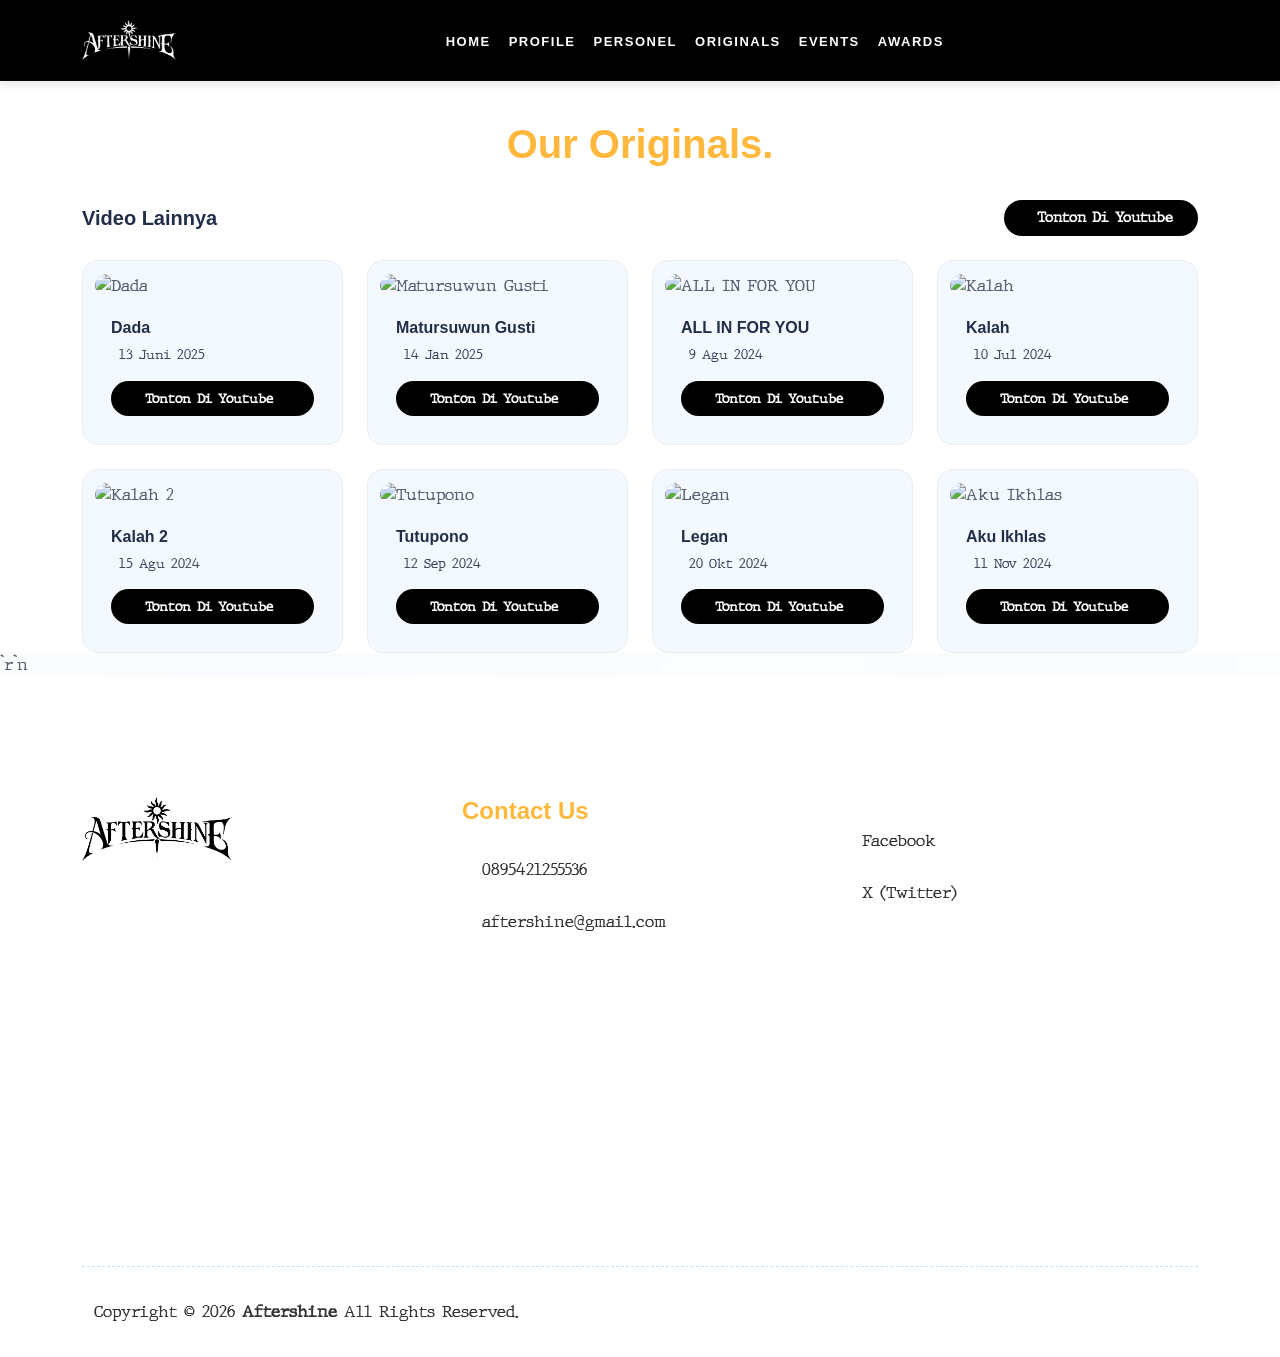
==== originals.html @ a2c9e3ca "feat: add new assets and implement originals page structure" ====
<!doctype html>
<html lang="en">
  <head>
    <meta charset="UTF-8" />
    <meta http-equiv="X-UA-Compatible" content="IE=edge" />
    <meta name="viewport" content="width=device-width, initial-scale=1.0" />
    <!-- Title -->
    <title>Aftershine</title>
    <!-- Favicon -->
    <link
      rel="shortcut icon"
      href="assets/images/AFTERSHINE_LOGOGRAM_WHITE.png"
    />
    <!-- Bootstrap -->
    <link rel="stylesheet" href="assets/css/bootstrap.min.css" />
    <!-- select2 -->
    <link rel="stylesheet" href="assets/css/select2.min.css" />
    <!-- Slick -->
    <link rel="stylesheet" href="assets/css/slick.css" />
    <!-- Slick -->
    <link rel="stylesheet" href="assets/css/magnific-popup.css" />
    <!-- jquery-ui -->
    <link rel="stylesheet" href="assets/css/jquery-ui.css" />
    <!-- plyr Css -->
    <link rel="stylesheet" href="assets/css/plyr.css" />
    <!-- Editor js Toolbar Start -->
    <link rel="stylesheet" href="assets/css/editor-quill.css" />
    <!-- animate -->
    <link rel="stylesheet" href="assets/css/animate.css" />
    <!-- dataTables.dataTables -->
    <link rel="stylesheet" href="assets/css/dataTables.dataTables.min.css" />

    <link rel="stylesheet" href="assets/css/aos.css" />
    <!-- Main css -->
    <link rel="stylesheet" href="assets/css/main.css" />
    <style>
      @font-face {
        font-family: 'JMH Typewriter';
        src: url('assets/JMH Typewriter.ttf') format('truetype');
        font-weight: normal;
        font-style: normal;
      }
      :root {
        --body-font: 'JMH Typewriter', monospace;
      }
      body { 
        font-family: 'JMH Typewriter', monospace; 
      }
      html { scroll-behavior: smooth; }
      .header { transition: all 0.3s ease; background-color: #000000 !important; padding: 15px 0 !important; box-shadow: 0 4px 10px rgba(0,0,0,0.1); }
      .nav-link, .navbar-brand, h1, h2, h3, h4, h5, h6, .section-heading h2, .footer-item__title { font-family: "Open Sans", sans-serif !important; }
      .nav-link { font-weight: 600; text-transform: uppercase; letter-spacing: 1.5px; position: relative; padding-bottom: 5px; }
      .nav-link::after { content: ''; position: absolute; width: 0; height: 2px; bottom: 0; left: 50%; background-color: #ffb83c; transition: all 0.3s ease; transform: translateX(-50%); }
      .nav-link:hover::after { width: 100%; }
      .nav-link:hover { color: #ffb83c !important; }
    </style>
  </head>
  <body>
    <!--==================== Overlay Start ====================-->
    <div class="overlay"></div>
    <!--==================== Overlay End ====================-->

    <!--==================== Sidebar Overlay End ====================-->
    <div class="side-overlay"></div>
    <!--==================== Sidebar Overlay End ====================-->

    <!-- ==================== Scroll to Top End Here ==================== -->
    <div class="progress-wrap" style="color: white">
      <svg
        class="progress-circle svg-content"
        width="100%"
        height="100%"
        viewBox="-1 -1 102 102"
      >
        <path d="M50,1 a49,49 0 0,1 0,98 a49,49 0 0,1 0,-98" />
      </svg>
    </div>
    <!-- ==================== Scroll to Top End Here ==================== -->

    <!-- ========================= Header Section Start =============================== -->
    <header class="header position-fixed w-100" style="top: 0; left: 0; padding: 15px 0; z-index: 9999;">
      <div class="container">
        <nav class="navbar navbar-expand-lg navbar-dark bg-transparent p-0">
          <a class="navbar-brand" href="#home">
            <img src="assets/images/logo-light.png" alt="Logo" style="max-height: 40px; object-fit: contain;">
          </a>
          <button class="navbar-toggler shadow-none border-0" type="button" data-bs-toggle="collapse" data-bs-target="#navbarNav" aria-controls="navbarNav" aria-expanded="false" aria-label="Toggle navigation">
            <span class="navbar-toggler-icon"></span>
          </button>
          <div class="collapse navbar-collapse justify-content-center" id="navbarNav">
            <ul class="navbar-nav gap-2 gap-lg-5" style="font-size: 13px;">
              <li class="nav-item">
                <a class="nav-link text-white transition-1" href="#home">Home</a>
              </li>
              <li class="nav-item">
                <a class="nav-link text-white transition-1" href="#profile">Profile</a>
              </li>
              <li class="nav-item">
                <a class="nav-link text-white transition-1" href="#personel">Personel</a>
              </li>
              <li class="nav-item">
                <a class="nav-link text-white transition-1" href="#music">Originals</a>
              </li>
              <li class="nav-item">
                <a class="nav-link text-white transition-1" href="#events">Events</a>
              </li>
              <li class="nav-item">
                <a class="nav-link text-white transition-1" href="#awards">Awards</a>
              </li>
            </ul>
          </div>
          <div class="d-none d-lg-flex align-items-center gap-3">
              <a href="#" class="text-white hover-text-main-600 transition-1"><i class="ph ph-user" style="font-size: 24px;"></i></a>
              
          </div>
        </nav>
      </div>
    </header>
    <!-- ========================= Header Section End =============================== -->

    <!-- ================================ About Section Start ==================================== -->
    <section id="music" class="choose-us pt-120 position-relative z-1 bg-white" style="background-color: #ffffff;">

        <div class="container">
            <div class="section-heading text-center mb-32">
                <h2 class="mb-0 wow bounceIn" style="color: #ffb83c">Our Originals.</h2>
            </div>
            
            <div class="d-flex justify-content-between align-items-center mb-24" data-aos="fade-up">
                <h4 class="mb-0" style="font-weight: 600; font-size: 20px;">Video Lainnya</h4>
                <a href="https://www.youtube.com/@aftershineofficial" target="_blank" class="btn rounded-pill flex-align gap-8 fw-semibold transition-2" style="background-color: #000000; color: #fff; padding: 10px 24px; font-size: 14px;">
                    <i class="ph-fill ph-play-circle text-xl"></i> Tonton di Youtube
                </a>
            </div>

            <div class="row gy-4">
                <div class="col-lg-3 col-md-4 col-sm-6" data-aos="fade-up" data-aos-duration="200">
                    <div class="blog-item scale-hover-item bg-main-25 rounded-16 p-12 h-100 border border-neutral-30 d-flex flex-column">
                        <div class="rounded-12 overflow-hidden position-relative" style="cursor: pointer;" data-bs-toggle="modal" data-bs-target="#videoModal" data-video-id="erfHfqTgMc8">
                            <img src="https://img.youtube.com/vi/erfHfqTgMc8/hqdefault.jpg" alt="Dada" class="scale-hover-item__img rounded-12 cover-img transition-2 w-100" style="aspect-ratio: 16/9; object-fit: cover;">
                            <div class="position-absolute top-50 start-50 translate-middle">
                                <i class="ph-fill ph-play-circle text-white" style="font-size: 3rem; filter: drop-shadow(0px 0px 5px rgba(0,0,0,0.5));"></i>
                            </div>
                        </div>
                        <div class="p-16 pt-20 d-flex flex-column flex-grow-1">
                            <h5 class="mb-8" style="font-size: 16px;">
                                <span class="link text-line-2">Dada</span>
                            </h5>
                            <div class="flex-align gap-8 mb-16">
                                <span class="text-neutral-500 text-lg d-flex"><i class="ph ph-calendar-dot"></i></span>
                                <span class="text-neutral-500" style="font-size: 13px;">13 Juni 2025</span>
                            </div>
                            
                            <div class="mt-auto">
                                <a href="https://youtu.be/erfHfqTgMc8" target="_blank" class="btn w-100 rounded-pill fw-semibold transition-2 flex-center gap-8" style="background-color: #000000; color: #fff; font-size: 13px; padding: 10px 0;">
                                    Tonton di Youtube <i class="ph-bold ph-arrow-right"></i>
                                </a>
                            </div>
                        </div>
                    </div>
                </div>
                <div class="col-lg-3 col-md-4 col-sm-6" data-aos="fade-up" data-aos-duration="200">
                    <div class="blog-item scale-hover-item bg-main-25 rounded-16 p-12 h-100 border border-neutral-30 d-flex flex-column">
                        <div class="rounded-12 overflow-hidden position-relative" style="cursor: pointer;" data-bs-toggle="modal" data-bs-target="#videoModal" data-video-id="o1gSJKCmJH8">
                            <img src="https://img.youtube.com/vi/o1gSJKCmJH8/hqdefault.jpg" alt="Matursuwun Gusti" class="scale-hover-item__img rounded-12 cover-img transition-2 w-100" style="aspect-ratio: 16/9; object-fit: cover;">
                            <div class="position-absolute top-50 start-50 translate-middle">
                                <i class="ph-fill ph-play-circle text-white" style="font-size: 3rem; filter: drop-shadow(0px 0px 5px rgba(0,0,0,0.5));"></i>
                            </div>
                        </div>
                        <div class="p-16 pt-20 d-flex flex-column flex-grow-1">
                            <h5 class="mb-8" style="font-size: 16px;">
                                <span class="link text-line-2">Matursuwun Gusti</span>
                            </h5>
                            <div class="flex-align gap-8 mb-16">
                                <span class="text-neutral-500 text-lg d-flex"><i class="ph ph-calendar-dot"></i></span>
                                <span class="text-neutral-500" style="font-size: 13px;">14 Jan 2025</span>
                            </div>
                            
                            <div class="mt-auto">
                                <a href="https://youtu.be/o1gSJKCmJH8" target="_blank" class="btn w-100 rounded-pill fw-semibold transition-2 flex-center gap-8" style="background-color: #000000; color: #fff; font-size: 13px; padding: 10px 0;">
                                    Tonton di Youtube <i class="ph-bold ph-arrow-right"></i>
                                </a>
                            </div>
                        </div>
                    </div>
                </div>
                <div class="col-lg-3 col-md-4 col-sm-6" data-aos="fade-up" data-aos-duration="200">
                    <div class="blog-item scale-hover-item bg-main-25 rounded-16 p-12 h-100 border border-neutral-30 d-flex flex-column">
                        <div class="rounded-12 overflow-hidden position-relative" style="cursor: pointer;" data-bs-toggle="modal" data-bs-target="#videoModal" data-video-id="DKC4vtUAlaA">
                            <img src="https://img.youtube.com/vi/DKC4vtUAlaA/hqdefault.jpg" alt="ALL IN FOR YOU" class="scale-hover-item__img rounded-12 cover-img transition-2 w-100" style="aspect-ratio: 16/9; object-fit: cover;">
                            <div class="position-absolute top-50 start-50 translate-middle">
                                <i class="ph-fill ph-play-circle text-white" style="font-size: 3rem; filter: drop-shadow(0px 0px 5px rgba(0,0,0,0.5));"></i>
                            </div>
                        </div>
                        <div class="p-16 pt-20 d-flex flex-column flex-grow-1">
                            <h5 class="mb-8" style="font-size: 16px;">
                                <span class="link text-line-2">ALL IN FOR YOU</span>
                            </h5>
                            <div class="flex-align gap-8 mb-16">
                                <span class="text-neutral-500 text-lg d-flex"><i class="ph ph-calendar-dot"></i></span>
                                <span class="text-neutral-500" style="font-size: 13px;">9 Agu 2024</span>
                            </div>
                            
                            <div class="mt-auto">
                                <a href="https://youtu.be/DKC4vtUAlaA" target="_blank" class="btn w-100 rounded-pill fw-semibold transition-2 flex-center gap-8" style="background-color: #000000; color: #fff; font-size: 13px; padding: 10px 0;">
                                    Tonton di Youtube <i class="ph-bold ph-arrow-right"></i>
                                </a>
                            </div>
                        </div>
                    </div>
                </div>
                <div class="col-lg-3 col-md-4 col-sm-6" data-aos="fade-up" data-aos-duration="200">
                    <div class="blog-item scale-hover-item bg-main-25 rounded-16 p-12 h-100 border border-neutral-30 d-flex flex-column">
                        <div class="rounded-12 overflow-hidden position-relative" style="cursor: pointer;" data-bs-toggle="modal" data-bs-target="#videoModal" data-video-id="Y-i0c6F1R6c">
                            <img src="https://img.youtube.com/vi/Y-i0c6F1R6c/hqdefault.jpg" alt="Kalah" class="scale-hover-item__img rounded-12 cover-img transition-2 w-100" style="aspect-ratio: 16/9; object-fit: cover;">
                            <div class="position-absolute top-50 start-50 translate-middle">
                                <i class="ph-fill ph-play-circle text-white" style="font-size: 3rem; filter: drop-shadow(0px 0px 5px rgba(0,0,0,0.5));"></i>
                            </div>
                        </div>
                        <div class="p-16 pt-20 d-flex flex-column flex-grow-1">
                            <h5 class="mb-8" style="font-size: 16px;">
                                <span class="link text-line-2">Kalah</span>
                            </h5>
                            <div class="flex-align gap-8 mb-16">
                                <span class="text-neutral-500 text-lg d-flex"><i class="ph ph-calendar-dot"></i></span>
                                <span class="text-neutral-500" style="font-size: 13px;">10 Jul 2024</span>
                            </div>
                            
                            <div class="mt-auto">
                                <a href="https://youtu.be/Y-i0c6F1R6c" target="_blank" class="btn w-100 rounded-pill fw-semibold transition-2 flex-center gap-8" style="background-color: #000000; color: #fff; font-size: 13px; padding: 10px 0;">
                                    Tonton di Youtube <i class="ph-bold ph-arrow-right"></i>
                                </a>
                            </div>
                        </div>
                    </div>
                </div>
                <div class="col-lg-3 col-md-4 col-sm-6" data-aos="fade-up" data-aos-duration="200">
                    <div class="blog-item scale-hover-item bg-main-25 rounded-16 p-12 h-100 border border-neutral-30 d-flex flex-column">
                        <div class="rounded-12 overflow-hidden position-relative" style="cursor: pointer;" data-bs-toggle="modal" data-bs-target="#videoModal" data-video-id="YwV_rJ7YqC4">
                            <img src="https://img.youtube.com/vi/YwV_rJ7YqC4/hqdefault.jpg" alt="Kalah 2" class="scale-hover-item__img rounded-12 cover-img transition-2 w-100" style="aspect-ratio: 16/9; object-fit: cover;">
                            <div class="position-absolute top-50 start-50 translate-middle">
                                <i class="ph-fill ph-play-circle text-white" style="font-size: 3rem; filter: drop-shadow(0px 0px 5px rgba(0,0,0,0.5));"></i>
                            </div>
                        </div>
                        <div class="p-16 pt-20 d-flex flex-column flex-grow-1">
                            <h5 class="mb-8" style="font-size: 16px;">
                                <span class="link text-line-2">Kalah 2</span>
                            </h5>
                            <div class="flex-align gap-8 mb-16">
                                <span class="text-neutral-500 text-lg d-flex"><i class="ph ph-calendar-dot"></i></span>
                                <span class="text-neutral-500" style="font-size: 13px;">15 Agu 2024</span>
                            </div>
                            
                            <div class="mt-auto">
                                <a href="https://youtu.be/YwV_rJ7YqC4" target="_blank" class="btn w-100 rounded-pill fw-semibold transition-2 flex-center gap-8" style="background-color: #000000; color: #fff; font-size: 13px; padding: 10px 0;">
                                    Tonton di Youtube <i class="ph-bold ph-arrow-right"></i>
                                </a>
                            </div>
                        </div>
                    </div>
                </div>
                <div class="col-lg-3 col-md-4 col-sm-6" data-aos="fade-up" data-aos-duration="200">
                    <div class="blog-item scale-hover-item bg-main-25 rounded-16 p-12 h-100 border border-neutral-30 d-flex flex-column">
                        <div class="rounded-12 overflow-hidden position-relative" style="cursor: pointer;" data-bs-toggle="modal" data-bs-target="#videoModal" data-video-id="9t_v_s_V-lU">
                            <img src="https://img.youtube.com/vi/9t_v_s_V-lU/hqdefault.jpg" alt="Tutupono" class="scale-hover-item__img rounded-12 cover-img transition-2 w-100" style="aspect-ratio: 16/9; object-fit: cover;">
                            <div class="position-absolute top-50 start-50 translate-middle">
                                <i class="ph-fill ph-play-circle text-white" style="font-size: 3rem; filter: drop-shadow(0px 0px 5px rgba(0,0,0,0.5));"></i>
                            </div>
                        </div>
                        <div class="p-16 pt-20 d-flex flex-column flex-grow-1">
                            <h5 class="mb-8" style="font-size: 16px;">
                                <span class="link text-line-2">Tutupono</span>
                            </h5>
                            <div class="flex-align gap-8 mb-16">
                                <span class="text-neutral-500 text-lg d-flex"><i class="ph ph-calendar-dot"></i></span>
                                <span class="text-neutral-500" style="font-size: 13px;">12 Sep 2024</span>
                            </div>
                            
                            <div class="mt-auto">
                                <a href="https://youtu.be/9t_v_s_V-lU" target="_blank" class="btn w-100 rounded-pill fw-semibold transition-2 flex-center gap-8" style="background-color: #000000; color: #fff; font-size: 13px; padding: 10px 0;">
                                    Tonton di Youtube <i class="ph-bold ph-arrow-right"></i>
                                </a>
                            </div>
                        </div>
                    </div>
                </div>
                <div class="col-lg-3 col-md-4 col-sm-6" data-aos="fade-up" data-aos-duration="200">
                    <div class="blog-item scale-hover-item bg-main-25 rounded-16 p-12 h-100 border border-neutral-30 d-flex flex-column">
                        <div class="rounded-12 overflow-hidden position-relative" style="cursor: pointer;" data-bs-toggle="modal" data-bs-target="#videoModal" data-video-id="tU5v9wX2x8z">
                            <img src="https://img.youtube.com/vi/tU5v9wX2x8z/hqdefault.jpg" alt="Legan" class="scale-hover-item__img rounded-12 cover-img transition-2 w-100" style="aspect-ratio: 16/9; object-fit: cover;">
                            <div class="position-absolute top-50 start-50 translate-middle">
                                <i class="ph-fill ph-play-circle text-white" style="font-size: 3rem; filter: drop-shadow(0px 0px 5px rgba(0,0,0,0.5));"></i>
                            </div>
                        </div>
                        <div class="p-16 pt-20 d-flex flex-column flex-grow-1">
                            <h5 class="mb-8" style="font-size: 16px;">
                                <span class="link text-line-2">Legan</span>
                            </h5>
                            <div class="flex-align gap-8 mb-16">
                                <span class="text-neutral-500 text-lg d-flex"><i class="ph ph-calendar-dot"></i></span>
                                <span class="text-neutral-500" style="font-size: 13px;">20 Okt 2024</span>
                            </div>
                            
                            <div class="mt-auto">
                                <a href="https://youtu.be/tU5v9wX2x8z" target="_blank" class="btn w-100 rounded-pill fw-semibold transition-2 flex-center gap-8" style="background-color: #000000; color: #fff; font-size: 13px; padding: 10px 0;">
                                    Tonton di Youtube <i class="ph-bold ph-arrow-right"></i>
                                </a>
                            </div>
                        </div>
                    </div>
                </div>
                <div class="col-lg-3 col-md-4 col-sm-6" data-aos="fade-up" data-aos-duration="200">
                    <div class="blog-item scale-hover-item bg-main-25 rounded-16 p-12 h-100 border border-neutral-30 d-flex flex-column">
                        <div class="rounded-12 overflow-hidden position-relative" style="cursor: pointer;" data-bs-toggle="modal" data-bs-target="#videoModal" data-video-id="G1M1GmU43whw">
                            <img src="https://img.youtube.com/vi/G1M1GmU43whw/hqdefault.jpg" alt="Aku Ikhlas" class="scale-hover-item__img rounded-12 cover-img transition-2 w-100" style="aspect-ratio: 16/9; object-fit: cover;">
                            <div class="position-absolute top-50 start-50 translate-middle">
                                <i class="ph-fill ph-play-circle text-white" style="font-size: 3rem; filter: drop-shadow(0px 0px 5px rgba(0,0,0,0.5));"></i>
                            </div>
                        </div>
                        <div class="p-16 pt-20 d-flex flex-column flex-grow-1">
                            <h5 class="mb-8" style="font-size: 16px;">
                                <span class="link text-line-2">Aku Ikhlas</span>
                            </h5>
                            <div class="flex-align gap-8 mb-16">
                                <span class="text-neutral-500 text-lg d-flex"><i class="ph ph-calendar-dot"></i></span>
                                <span class="text-neutral-500" style="font-size: 13px;">11 Nov 2024</span>
                            </div>
                            
                            <div class="mt-auto">
                                <a href="https://youtu.be/G1M1GmU43whw" target="_blank" class="btn w-100 rounded-pill fw-semibold transition-2 flex-center gap-8" style="background-color: #000000; color: #fff; font-size: 13px; padding: 10px 0;">
                                    Tonton di Youtube <i class="ph-bold ph-arrow-right"></i>
                                </a>
                            </div>
                        </div>
                    </div>
                </div>
            </div>

            <!-- Video Modal -->
            <div class="modal fade" id="videoModal" tabindex="-1" aria-labelledby="videoModalLabel" aria-hidden="true">
              <div class="modal-dialog modal-lg modal-dialog-centered">
                <div class="modal-content bg-dark border-0 rounded-16 overflow-hidden shadow-lg">
                  <div class="modal-header border-0 pb-0 justify-content-end p-12">
                    <button type="button" class="btn-close btn-close-white" data-bs-dismiss="modal" data-dismiss="modal" onclick="closeVideoModal()" aria-label="Close" style="background-color: rgba(255,255,255,0.2); border-radius: 50%; padding: 10px; z-index: 9999; position: relative; cursor: pointer;"></button>
                  </div>
                  <div class="modal-body p-0">
                    <div class="ratio ratio-16x9">
                      <iframe id="videoIframe" src="" title="YouTube video player" frameborder="0" allow="accelerometer; autoplay; clipboard-write; encrypted-media; gyroscope; picture-in-picture; web-share" allowfullscreen></iframe>
                    </div>
                  </div>
                </div>
              </div>
            </div>

            <script>
                document.addEventListener('DOMContentLoaded', function () {
                    const videoModal = document.getElementById('videoModal');
                    const videoIframe = document.getElementById('videoIframe');

                    if (videoModal) {
                        videoModal.addEventListener('show.bs.modal', function (event) {
                            const triggerElement = event.relatedTarget;
                            const videoId = triggerElement.getAttribute('data-video-id');
                            videoIframe.src = `https://www.youtube.com/embed/${videoId}?autoplay=1`;
                        });

                        videoModal.addEventListener('hide.bs.modal', function () {
                            videoIframe.src = '';
                        });
                        videoModal.addEventListener('hidden.bs.modal', function () {
                            videoIframe.src = '';
                        });
                    }
                });

                function closeVideoModal() {
                    const videoIframe = document.getElementById('videoIframe');
                    if (videoIframe) videoIframe.src = '';
                    if (window.jQuery) {
                        $('#videoModal').modal('hide');
                    }
                    if (typeof bootstrap !== 'undefined') {
                        const modalElement = document.getElementById('videoModal');
                        const modalInstance = bootstrap.Modal.getInstance(modalElement);
                        if (modalInstance) modalInstance.hide();
                    }
                }
            </script>
        </div>
    </section>
    <!-- ================================ About Section End ==================================== -->`r`n    <!-- ==================== Footer Start Here ==================== -->
    <footer class="footer position-relative z-1" style="background-color: #ffffff;">
        <!-- <img src="assets/images/shapes/shape_after_light.png" alt=""
            class="shape four animation-scalation">
        <img src="assets/images/shapes/shape_after_light.png" alt=""
            class="shape two animation-scalation"> -->

        <div class="py-120 ">
            <div class="container container-two">
                <div class="row row-cols-xxl-5 row-cols-lg-3 row-cols-sm-2 row-cols-1 gy-5">
                    <div class="col" data-aos="fade-up" data-aos-duration="300">
                        <div class="footer-item">
                            <div class="footer-item__logo">
                                <a href="#">
                                    <img src="assets/images/logo.png" alt="Logo">
                                </a>
                            </div>
                            <!-- <p class="my-32">EduAll exceeded all my expectations! The instructors were not only experts</p> -->
                        </div>
                    </div>
                    
                    <div class="col" data-aos="fade-up" data-aos-duration="800">
                        <div class="footer-item">
                            <h4 class="footer-item__title mb-32" style="color: #ffb83c">Contact Us</h4>
                            <div class="flex-align gap-20 mb-24">
                                <span class="icon d-flex text-32 text-main-600"><i
                                        class="ph ph-whatsapp-logo" style="color: #333;"></i></span>
                                <div class="">
                                    <a href="https://wa.me/62895421255536"
                                        target="_blank"
                                        class="d-block hover-text-main-600 mb-4" style="color: #333;">0895421255536</a>
                                </div>
                            </div>

                            <div class="flex-align gap-20 mb-24">
                                <span class="icon d-flex text-32 text-main-600"><i
                                        class="ph ph-envelope-open" style="color: #333;"></i></span>
                                <div class="">
                                    <a href="#"
                                        class="d-block hover-text-main-600 mb-4" style="color: #333;">aftershine@gmail.com</a>
                                </div>
                            </div>
                        </div>
                    </div>

                    <div class="col" data-aos="fade-up" data-aos-duration="800">
                        <div class="footer-item">
                            <h4 class="footer-item__title mb-32"></h4>
                            <div class="flex-align gap-20 mb-24">
                                <span class="icon d-flex text-32 text-main-600"><i
                                        class="ph-bold ph-facebook-logo" style="color: #333;"></i></span>
                                <div class="">
                                    <a href="https://www.facebook.com/share/1Abuvzhs96/?mibextid=wwXIfr" target="_blank"
                                        class="d-block hover-text-main-600 mb-4" style="color: #333;">Facebook</a>
                                </div>
                            </div>


                            <div class="flex-align gap-20 mb-24">
                                <span class="icon d-flex text-32 text-main-600"><i class="ph-bold ph-x-logo" style="color: #333;"></i></span>
                                <div class="">
                                    <a href="https://x.com/aftershineband?s=21" target="_blank"
                                        class="d-block hover-text-main-600 mb-4" style="color: #333;">X (Twitter)</a>
                                </div>
                            </div>
                        </div>
                    </div>

                    <div class="col" data-aos="fade-up" data-aos-duration="800">
                        <div class="footer-item">
                            <h4 class="footer-item__title mb-32"></h4>
                            <div class="flex-align gap-20 mb-24">
                                <span class="icon d-flex text-32 text-main-600"><i
                                        class="ph-bold ph-instagram-logo" style="color: #333;"></i></span>
                                <div class="">
                                    <a href="https://www.instagram.com/aftershine.official?igsh=MXFoaWkyM3YxZmFydw==" target="_blank"
                                        class="d-block hover-text-main-600 mb-4" style="color: #333;">Instagram</a>
                                </div>
                            </div>

                            <div class="flex-align gap-20 mb-24">
                                <span class="icon d-flex text-32 text-main-600"><i
                                        class="ph-bold ph-tiktok-logo" style="color: #333;"></i></span>
                                <div class="">
                                    <a href="https://www.tiktok.com/@aftershineofficial?_r=1&_t=ZS-93TxdLQQGYf" target="_blank"
                                        class="d-block hover-text-main-600 mb-4" style="color: #333;">TikTok</a>
                                </div>
                            </div>
                        </div>
                    </div>
                </div>
            </div>
        </div>
        <div class="container">
            <!-- bottom Footer -->
            <div class="bottom-footer border-top border-dashed border-main-100 border-0 py-32">
                <div class="container container-two">
                    <div class="bottom-footer__inner flex-between gap-3 flex-wrap">
                        <p class="bottom-footer__text" style="color: #333;"> Copyright &copy; 2026 <span
                                class="fw-semibold">Aftershine</span> All Rights
                            Reserved.</p>
                    </div>
                </div>
            </div>
        </div>
    </footer>
    <!-- ==================== Footer End Here ==================== -->

    <!-- Jquery js -->
    <!-- <script src="assets/js/jquery-3.7.1.min.js"></script> -->
    <script src="https://code.jquery.com/jquery-3.6.0.min.js"></script>
    <!-- Bootstrap Bundle Js -->
    <script src="assets/js/boostrap.bundle.min.js"></script>
    <!-- select2 Js -->
    <script src="assets/js/select2.min.js"></script>
    <!-- Phosphor Icon Js -->
    <script src="assets/js/phosphor-icon.js"></script>
    <!-- Slick js -->
    <script src="assets/js/slick.min.js"></script>
    <!-- Slick js -->
    <script src="assets/js/counter.min.js"></script>
    <!-- magnific popup -->
    <script src="assets/js/magnific-popup.min.js"></script>
    <!-- Jquery Ui js -->
    <script src="assets/js/jquery-ui.js"></script>
    <!-- marquee js -->
    <script src="assets/js/marquee.min.js"></script>
    <!-- react charts-->
    <script src="assets/js/apexcharts.js"></script>
    <!-- plyr Js -->
    <script src="assets/js/plyr.js"></script>
    <!-- vanilla Tilt -->
    <!-- Editor js Toolbar Start -->
    <script src="assets/js/editor-quill.js"></script>
    <!-- dataTables -->
    <script src="assets/js/dataTables.min.js"></script>
    <!-- Tilt -->
    <script src="assets/js/vanilla-tilt.min.js"></script>
    <!-- wow -->
    <script src="assets/js/wow.min.js"></script>

    <script src="assets/js/aos.js"></script>

    <!-- main js -->
    <script src="assets/js/main.js"></script>
    <script>
      $(window).scroll(function() {
        if ($(this).scrollTop() > 50) {
          $('.header').addClass('scrolled');
        } else {
          $('.header').removeClass('scrolled');
        }
      });
    </script>
  </body>
</html>
---- assets/css/plyr.css ----
@charset "UTF-8";@keyframes plyr-progress{to{background-position:25px 0;background-position:var(--plyr-progress-loading-size,25px) 0}}@keyframes plyr-popup{0%{opacity:.5;transform:translateY(10px)}to{opacity:1;transform:translateY(0)}}@keyframes plyr-fade-in{0%{opacity:0}to{opacity:1}}.plyr{-moz-osx-font-smoothing:grayscale;-webkit-font-smoothing:antialiased;align-items:center;direction:ltr;display:flex;flex-direction:column;font-family:inherit;font-family:var(--plyr-font-family,inherit);font-variant-numeric:tabular-nums;font-weight:400;font-weight:var(--plyr-font-weight-regular,400);line-height:1.7;line-height:var(--plyr-line-height,1.7);max-width:100%;min-width:200px;position:relative;text-shadow:none;transition:box-shadow .3s ease;z-index:0}.plyr audio,.plyr iframe,.plyr video{display:block;height:100%;width:100%}.plyr button{font:inherit;line-height:inherit;width:auto}.plyr:focus{outline:0}.plyr--full-ui{box-sizing:border-box}.plyr--full-ui *,.plyr--full-ui :after,.plyr--full-ui :before{box-sizing:inherit}.plyr--full-ui a,.plyr--full-ui button,.plyr--full-ui input,.plyr--full-ui label{touch-action:manipulation}.plyr__badge{background:#4a5464;background:var(--plyr-badge-background,#4a5464);border-radius:2px;border-radius:var(--plyr-badge-border-radius,2px);color:#fff;color:var(--plyr-badge-text-color,#fff);font-size:9px;font-size:var(--plyr-font-size-badge,9px);line-height:1;padding:3px 4px}.plyr--full-ui ::-webkit-media-text-track-container{display:none}.plyr__captions{animation:plyr-fade-in .3s ease;bottom:0;display:none;font-size:13px;font-size:var(--plyr-font-size-small,13px);left:0;padding:10px;padding:var(--plyr-control-spacing,10px);position:absolute;text-align:center;transition:transform .4s ease-in-out;width:100%}.plyr__captions span:empty{display:none}@media(min-width:480px){.plyr__captions{font-size:15px;font-size:var(--plyr-font-size-base,15px);padding:20px;padding:calc(var(--plyr-control-spacing,10px)*2)}}@media(min-width:768px){.plyr__captions{font-size:18px;font-size:var(--plyr-font-size-large,18px)}}.plyr--captions-active .plyr__captions{display:block}.plyr:not(.plyr--hide-controls) .plyr__controls:not(:empty)~.plyr__captions{transform:translateY(-40px);transform:translateY(calc(var(--plyr-control-spacing,10px)*-4))}.plyr__caption{background:#000c;background:var(--plyr-captions-background,#000c);border-radius:2px;-webkit-box-decoration-break:clone;box-decoration-break:clone;color:#fff;color:var(--plyr-captions-text-color,#fff);line-height:185%;padding:.2em .5em;white-space:pre-wrap}.plyr__caption div{display:inline}.plyr__control{background:#0000;border:0;border-radius:4px;border-radius:var(--plyr-control-radius,4px);color:inherit;cursor:pointer;flex-shrink:0;overflow:visible;padding:7px;padding:calc(var(--plyr-control-spacing,10px)*.7);position:relative;transition:all .3s ease}.plyr__control svg{fill:currentColor;display:block;height:18px;height:var(--plyr-control-icon-size,18px);pointer-events:none;width:18px;width:var(--plyr-control-icon-size,18px)}.plyr__control:focus{outline:0}.plyr__control:focus-visible{outline:2px dashed var(--main-600);outline:2px dashed var(--plyr-focus-visible-color,var(--plyr-color-main,var(--plyr-color-main,var(--main-600))));outline-offset:2px}a.plyr__control{text-decoration:none}.plyr__control.plyr__control--pressed .icon--not-pressed,.plyr__control.plyr__control--pressed .label--not-pressed,.plyr__control:not(.plyr__control--pressed) .icon--pressed,.plyr__control:not(.plyr__control--pressed) .label--pressed,a.plyr__control:after,a.plyr__control:before{display:none}.plyr--full-ui ::-webkit-media-controls{display:none}.plyr__controls{align-items:center;display:flex;justify-content:flex-end;text-align:center}.plyr__controls .plyr__progress__container{flex:1;min-width:0}.plyr__controls .plyr__controls__item{margin-left:2.5px;margin-left:calc(var(--plyr-control-spacing,10px)/4)}.plyr__controls .plyr__controls__item:first-child{margin-left:0;margin-right:auto}.plyr__controls .plyr__controls__item.plyr__progress__container{padding-left:2.5px;padding-left:calc(var(--plyr-control-spacing,10px)/4)}.plyr__controls .plyr__controls__item.plyr__time{padding:0 5px;padding:0 calc(var(--plyr-control-spacing,10px)/2)}.plyr__controls .plyr__controls__item.plyr__progress__container:first-child,.plyr__controls .plyr__controls__item.plyr__time+.plyr__time,.plyr__controls .plyr__controls__item.plyr__time:first-child{padding-left:0}.plyr [data-plyr=airplay],.plyr [data-plyr=captions],.plyr [data-plyr=fullscreen],.plyr [data-plyr=pip],.plyr__controls:empty{display:none}.plyr--airplay-supported [data-plyr=airplay],.plyr--captions-enabled [data-plyr=captions],.plyr--fullscreen-enabled [data-plyr=fullscreen],.plyr--pip-supported [data-plyr=pip]{display:inline-block}.plyr__menu{display:flex;position:relative}.plyr__menu .plyr__control svg{transition:transform .3s ease}.plyr__menu .plyr__control[aria-expanded=true] svg{transform:rotate(90deg)}.plyr__menu .plyr__control[aria-expanded=true] .plyr__tooltip{display:none}.plyr__menu__container{animation:plyr-popup .2s ease;background:#ffffffe6;background:var(--plyr-menu-background,#ffffffe6);border-radius:8px;border-radius:var(--plyr-menu-radius,8px);bottom:100%;box-shadow:0 1px 2px #00000026;box-shadow:var(--plyr-menu-shadow,0 1px 2px #00000026);color:#4a5464;color:var(--plyr-menu-color,#4a5464);font-size:15px;font-size:var(--plyr-font-size-base,15px);margin-bottom:10px;position:absolute;right:-3px;text-align:left;white-space:nowrap;z-index:3}.plyr__menu__container>div{overflow:hidden;transition:height .35s cubic-bezier(.4,0,.2,1),width .35s cubic-bezier(.4,0,.2,1)}.plyr__menu__container:after{border:4px solid #0000;border-top-color:#ffffffe6;border:var(--plyr-menu-arrow-size,4px) solid #0000;border-top-color:var(--plyr-menu-background,#ffffffe6);content:"";height:0;position:absolute;right:14px;right:calc(var(--plyr-control-icon-size,18px)/2 + var(--plyr-control-spacing,10px)*.7 - var(--plyr-menu-arrow-size,4px)/2);top:100%;width:0}.plyr__menu__container [role=menu]{padding:7px;padding:calc(var(--plyr-control-spacing,10px)*.7)}.plyr__menu__container [role=menuitem],.plyr__menu__container [role=menuitemradio]{margin-top:2px}.plyr__menu__container [role=menuitem]:first-child,.plyr__menu__container [role=menuitemradio]:first-child{margin-top:0}.plyr__menu__container .plyr__control{align-items:center;color:#4a5464;color:var(--plyr-menu-color,#4a5464);display:flex;font-size:13px;font-size:var(--plyr-font-size-menu,var(--plyr-font-size-small,13px));padding:4.66667px 10.5px;padding:calc(var(--plyr-control-spacing,10px)*.7/1.5) calc(var(--plyr-control-spacing,10px)*.7*1.5);-webkit-user-select:none;user-select:none;width:100%}.plyr__menu__container .plyr__control>span{align-items:inherit;display:flex;width:100%}.plyr__menu__container .plyr__control:after{border:4px solid #0000;border:var(--plyr-menu-item-arrow-size,4px) solid #0000;content:"";position:absolute;top:50%;transform:translateY(-50%)}.plyr__menu__container .plyr__control--forward{padding-right:28px;padding-right:calc(var(--plyr-control-spacing,10px)*.7*4)}.plyr__menu__container .plyr__control--forward:after{border-left-color:#728197;border-left-color:var(--plyr-menu-arrow-color,#728197);right:6.5px;right:calc(var(--plyr-control-spacing,10px)*.7*1.5 - var(--plyr-menu-item-arrow-size,4px))}.plyr__menu__container .plyr__control--forward:focus-visible:after,.plyr__menu__container .plyr__control--forward:hover:after{border-left-color:initial}.plyr__menu__container .plyr__control--back{font-weight:400;font-weight:var(--plyr-font-weight-regular,400);margin:7px;margin:calc(var(--plyr-control-spacing,10px)*.7);margin-bottom:3.5px;margin-bottom:calc(var(--plyr-control-spacing,10px)*.7/2);padding-left:28px;padding-left:calc(var(--plyr-control-spacing,10px)*.7*4);position:relative;width:calc(100% - 14px);width:calc(100% - var(--plyr-control-spacing,10px)*.7*2)}.plyr__menu__container .plyr__control--back:after{border-right-color:#728197;border-right-color:var(--plyr-menu-arrow-color,#728197);left:6.5px;left:calc(var(--plyr-control-spacing,10px)*.7*1.5 - var(--plyr-menu-item-arrow-size,4px))}.plyr__menu__container .plyr__control--back:before{background:#dcdfe5;background:var(--plyr-menu-back-border-color,#dcdfe5);box-shadow:0 1px 0 #fff;box-shadow:0 1px 0 var(--plyr-menu-back-border-shadow-color,#fff);content:"";height:1px;left:0;margin-top:3.5px;margin-top:calc(var(--plyr-control-spacing,10px)*.7/2);overflow:hidden;position:absolute;right:0;top:100%}.plyr__menu__container .plyr__control--back:focus-visible:after,.plyr__menu__container .plyr__control--back:hover:after{border-right-color:initial}.plyr__menu__container .plyr__control[role=menuitemradio]{padding-left:7px;padding-left:calc(var(--plyr-control-spacing,10px)*.7)}.plyr__menu__container .plyr__control[role=menuitemradio]:after,.plyr__menu__container .plyr__control[role=menuitemradio]:before{border-radius:100%}.plyr__menu__container .plyr__control[role=menuitemradio]:before{background:#0000001a;content:"";display:block;flex-shrink:0;height:16px;margin-right:10px;margin-right:var(--plyr-control-spacing,10px);transition:all .3s ease;width:16px}.plyr__menu__container .plyr__control[role=menuitemradio]:after{background:#fff;border:0;height:6px;left:12px;opacity:0;top:50%;transform:translateY(-50%) scale(0);transition:transform .3s ease,opacity .3s ease;width:6px}.plyr__menu__container .plyr__control[role=menuitemradio][aria-checked=true]:before{background:var(--main-600);background:var(--plyr-control-toggle-checked-background,var(--plyr-color-main,var(--plyr-color-main,var(--main-600))))}.plyr__menu__container .plyr__control[role=menuitemradio][aria-checked=true]:after{opacity:1;transform:translateY(-50%) scale(1)}.plyr__menu__container .plyr__control[role=menuitemradio]:focus-visible:before,.plyr__menu__container .plyr__control[role=menuitemradio]:hover:before{background:#23282f1a}.plyr__menu__container .plyr__menu__value{align-items:center;display:flex;margin-left:auto;margin-right:-5px;margin-right:calc(var(--plyr-control-spacing,10px)*.7*-1 - -2px);overflow:hidden;padding-left:24.5px;padding-left:calc(var(--plyr-control-spacing,10px)*.7*3.5);pointer-events:none}.plyr--full-ui input[type=range]{-webkit-appearance:none;appearance:none;background:#0000;border:0;border-radius:26px;border-radius:calc(var(--plyr-range-thumb-height,13px)*2);color:var(--main-600);color:var(--plyr-range-fill-background,var(--plyr-color-main,var(--plyr-color-main,var(--main-600))));display:block;height:19px;height:calc(var(--plyr-range-thumb-active-shadow-width,3px)*2 + var(--plyr-range-thumb-height,13px));margin:0;min-width:0;padding:0;transition:box-shadow .3s ease;width:100%}.plyr--full-ui input[type=range]::-webkit-slider-runnable-track{background:#0000;background-image:linear-gradient(90deg,currentColor 0,#0000 0);background-image:linear-gradient(to right,currentColor var(--value,0),#0000 var(--value,0));border:0;border-radius:2.5px;border-radius:calc(var(--plyr-range-track-height,5px)/2);height:5px;height:var(--plyr-range-track-height,5px);-webkit-transition:box-shadow .3s ease;transition:box-shadow .3s ease;-webkit-user-select:none;user-select:none}.plyr--full-ui input[type=range]::-webkit-slider-thumb{-webkit-appearance:none;appearance:none;background:#fff;background:var(--plyr-range-thumb-background,#fff);border:0;border-radius:100%;box-shadow:0 1px 1px #23282f26,0 0 0 1px #23282f33;box-shadow:var(--plyr-range-thumb-shadow,0 1px 1px #23282f26,0 0 0 1px #23282f33);height:13px;height:var(--plyr-range-thumb-height,13px);margin-top:-4px;margin-top:calc((var(--plyr-range-thumb-height,13px) - var(--plyr-range-track-height,5px))/2*-1);position:relative;-webkit-transition:all .2s ease;transition:all .2s ease;width:13px;width:var(--plyr-range-thumb-height,13px)}.plyr--full-ui input[type=range]::-moz-range-track{background:#0000;border:0;border-radius:2.5px;border-radius:calc(var(--plyr-range-track-height,5px)/2);height:5px;height:var(--plyr-range-track-height,5px);-moz-transition:box-shadow .3s ease;transition:box-shadow .3s ease;user-select:none}.plyr--full-ui input[type=range]::-moz-range-thumb{background:#fff;background:var(--plyr-range-thumb-background,#fff);border:0;border-radius:100%;box-shadow:0 1px 1px #23282f26,0 0 0 1px #23282f33;box-shadow:var(--plyr-range-thumb-shadow,0 1px 1px #23282f26,0 0 0 1px #23282f33);height:13px;height:var(--plyr-range-thumb-height,13px);position:relative;-moz-transition:all .2s ease;transition:all .2s ease;width:13px;width:var(--plyr-range-thumb-height,13px)}.plyr--full-ui input[type=range]::-moz-range-progress{background:currentColor;border-radius:2.5px;border-radius:calc(var(--plyr-range-track-height,5px)/2);height:5px;height:var(--plyr-range-track-height,5px)}.plyr--full-ui input[type=range]::-ms-track{color:#0000}.plyr--full-ui input[type=range]::-ms-fill-upper,.plyr--full-ui input[type=range]::-ms-track{background:#0000;border:0;border-radius:2.5px;border-radius:calc(var(--plyr-range-track-height,5px)/2);height:5px;height:var(--plyr-range-track-height,5px);-ms-transition:box-shadow .3s ease;transition:box-shadow .3s ease;user-select:none}.plyr--full-ui input[type=range]::-ms-fill-lower{background:#0000;background:currentColor;border:0;border-radius:2.5px;border-radius:calc(var(--plyr-range-track-height,5px)/2);height:5px;height:var(--plyr-range-track-height,5px);-ms-transition:box-shadow .3s ease;transition:box-shadow .3s ease;user-select:none}.plyr--full-ui input[type=range]::-ms-thumb{background:#fff;background:var(--plyr-range-thumb-background,#fff);border:0;border-radius:100%;box-shadow:0 1px 1px #23282f26,0 0 0 1px #23282f33;box-shadow:var(--plyr-range-thumb-shadow,0 1px 1px #23282f26,0 0 0 1px #23282f33);height:13px;height:var(--plyr-range-thumb-height,13px);margin-top:0;position:relative;-ms-transition:all .2s ease;transition:all .2s ease;width:13px;width:var(--plyr-range-thumb-height,13px)}.plyr--full-ui input[type=range]::-ms-tooltip{display:none}.plyr--full-ui input[type=range]::-moz-focus-outer{border:0}.plyr--full-ui input[type=range]:focus{outline:0}.plyr--full-ui input[type=range]:focus-visible::-webkit-slider-runnable-track{outline:2px dashed var(--main-600);outline:2px dashed var(--plyr-focus-visible-color,var(--plyr-color-main,var(--plyr-color-main,var(--main-600))));outline-offset:2px}.plyr--full-ui input[type=range]:focus-visible::-moz-range-track{outline:2px dashed var(--main-600);outline:2px dashed var(--plyr-focus-visible-color,var(--plyr-color-main,var(--plyr-color-main,var(--main-600))));outline-offset:2px}.plyr--full-ui input[type=range]:focus-visible::-ms-track{outline:2px dashed var(--main-600);outline:2px dashed var(--plyr-focus-visible-color,var(--plyr-color-main,var(--plyr-color-main,var(--main-600))));outline-offset:2px}.plyr__poster{background-color:#000;background-color:var(--plyr-video-background,var(--plyr-video-background,#000));background-position:50% 50%;background-repeat:no-repeat;background-size:contain;height:100%;left:0;opacity:0;position:absolute;top:0;transition:opacity .2s ease;width:100%;z-index:1}.plyr--stopped.plyr__poster-enabled .plyr__poster{opacity:1}.plyr--youtube.plyr--paused.plyr__poster-enabled:not(.plyr--stopped) .plyr__poster{display:none}.plyr__time{font-size:13px;font-size:var(--plyr-font-size-time,var(--plyr-font-size-small,13px))}.plyr__time+.plyr__time:before{content:"⁄";margin-right:10px;margin-right:var(--plyr-control-spacing,10px)}@media(max-width:767px){.plyr__time+.plyr__time{display:none}}.plyr__tooltip{background:#fff;background:var(--plyr-tooltip-background,#fff);border-radius:5px;border-radius:var(--plyr-tooltip-radius,5px);bottom:100%;box-shadow:0 1px 2px #00000026;box-shadow:var(--plyr-tooltip-shadow,0 1px 2px #00000026);color:#4a5464;color:var(--plyr-tooltip-color,#4a5464);font-size:13px;font-size:var(--plyr-font-size-small,13px);font-weight:400;font-weight:var(--plyr-font-weight-regular,400);left:50%;line-height:1.3;margin-bottom:10px;margin-bottom:calc(var(--plyr-control-spacing,10px)/2*2);opacity:0;padding:5px 7.5px;padding:calc(var(--plyr-control-spacing,10px)/2) calc(var(--plyr-control-spacing,10px)/2*1.5);pointer-events:none;position:absolute;transform:translate(-50%,10px) scale(.8);transform-origin:50% 100%;transition:transform .2s ease .1s,opacity .2s ease .1s;white-space:nowrap;z-index:2}.plyr__tooltip:before{border-left:4px solid #0000;border-left:var(--plyr-tooltip-arrow-size,4px) solid #0000;border-right:4px solid #0000;border-right:var(--plyr-tooltip-arrow-size,4px) solid #0000;border-top:4px solid #fff;border-top:var(--plyr-tooltip-arrow-size,4px) solid var(--plyr-tooltip-background,#fff);bottom:-4px;bottom:calc(var(--plyr-tooltip-arrow-size,4px)*-1);content:"";height:0;left:50%;position:absolute;transform:translateX(-50%);width:0;z-index:2}.plyr .plyr__control:focus-visible .plyr__tooltip,.plyr .plyr__control:hover .plyr__tooltip,.plyr__tooltip--visible{opacity:1;transform:translate(-50%) scale(1)}.plyr .plyr__control:hover .plyr__tooltip{z-index:3}.plyr__controls>.plyr__control:first-child .plyr__tooltip,.plyr__controls>.plyr__control:first-child+.plyr__control .plyr__tooltip{left:0;transform:translateY(10px) scale(.8);transform-origin:0 100%}.plyr__controls>.plyr__control:first-child .plyr__tooltip:before,.plyr__controls>.plyr__control:first-child+.plyr__control .plyr__tooltip:before{left:16px;left:calc(var(--plyr-control-icon-size,18px)/2 + var(--plyr-control-spacing,10px)*.7)}.plyr__controls>.plyr__control:last-child .plyr__tooltip{left:auto;right:0;transform:translateY(10px) scale(.8);transform-origin:100% 100%}.plyr__controls>.plyr__control:last-child .plyr__tooltip:before{left:auto;right:16px;right:calc(var(--plyr-control-icon-size,18px)/2 + var(--plyr-control-spacing,10px)*.7);transform:translateX(50%)}.plyr__controls>.plyr__control:first-child .plyr__tooltip--visible,.plyr__controls>.plyr__control:first-child+.plyr__control .plyr__tooltip--visible,.plyr__controls>.plyr__control:first-child+.plyr__control:focus-visible .plyr__tooltip,.plyr__controls>.plyr__control:first-child+.plyr__control:hover .plyr__tooltip,.plyr__controls>.plyr__control:first-child:focus-visible .plyr__tooltip,.plyr__controls>.plyr__control:first-child:hover .plyr__tooltip,.plyr__controls>.plyr__control:last-child .plyr__tooltip--visible,.plyr__controls>.plyr__control:last-child:focus-visible .plyr__tooltip,.plyr__controls>.plyr__control:last-child:hover .plyr__tooltip{transform:translate(0) scale(1)}.plyr__progress{left:6.5px;left:calc(var(--plyr-range-thumb-height,13px)*.5);margin-right:13px;margin-right:var(--plyr-range-thumb-height,13px);position:relative}.plyr__progress input[type=range],.plyr__progress__buffer{margin-left:-6.5px;margin-left:calc(var(--plyr-range-thumb-height,13px)*-.5);margin-right:-6.5px;margin-right:calc(var(--plyr-range-thumb-height,13px)*-.5);width:calc(100% + 13px);width:calc(100% + var(--plyr-range-thumb-height,13px))}.plyr__progress input[type=range]{position:relative;z-index:2}.plyr__progress .plyr__tooltip{left:0;max-width:120px;overflow-wrap:break-word}.plyr__progress__buffer{-webkit-appearance:none;background:#0000;border:0;border-radius:100px;height:5px;height:var(--plyr-range-track-height,5px);left:0;margin-top:-2.5px;margin-top:calc((var(--plyr-range-track-height,5px)/2)*-1);padding:0;position:absolute;top:50%}.plyr__progress__buffer::-webkit-progress-bar{background:#0000}.plyr__progress__buffer::-webkit-progress-value{background:currentColor;border-radius:100px;min-width:5px;min-width:var(--plyr-range-track-height,5px);-webkit-transition:width .2s ease;transition:width .2s ease}.plyr__progress__buffer::-moz-progress-bar{background:currentColor;border-radius:100px;min-width:5px;min-width:var(--plyr-range-track-height,5px);-moz-transition:width .2s ease;transition:width .2s ease}.plyr__progress__buffer::-ms-fill{border-radius:100px;-ms-transition:width .2s ease;transition:width .2s ease}.plyr--loading .plyr__progress__buffer{animation:plyr-progress 1s linear infinite;background-image:linear-gradient(-45deg,#23282f99 25%,#0000 0,#0000 50%,#23282f99 0,#23282f99 75%,#0000 0,#0000);background-image:linear-gradient(-45deg,var(--plyr-progress-loading-background,#23282f99) 25%,#0000 25%,#0000 50%,var(--plyr-progress-loading-background,#23282f99) 50%,var(--plyr-progress-loading-background,#23282f99) 75%,#0000 75%,#0000);background-repeat:repeat-x;background-size:25px 25px;background-size:var(--plyr-progress-loading-size,25px) var(--plyr-progress-loading-size,25px);color:#0000}.plyr--video.plyr--loading .plyr__progress__buffer{background-color:#ffffff40;background-color:var(--plyr-video-progress-buffered-background,#ffffff40)}.plyr--audio.plyr--loading .plyr__progress__buffer{background-color:#c1c8d199;background-color:var(--plyr-audio-progress-buffered-background,#c1c8d199)}.plyr__progress__marker{background-color:#fff;background-color:var(--plyr-progress-marker-background,#fff);border-radius:1px;height:5px;height:var(--plyr-range-track-height,5px);position:absolute;top:50%;transform:translate(-50%,-50%);width:3px;width:var(--plyr-progress-marker-width,3px);z-index:3}.plyr__volume{align-items:center;display:flex;position:relative}.plyr__volume input[type=range]{margin-left:5px;margin-left:calc(var(--plyr-control-spacing,10px)/2);margin-right:5px;margin-right:calc(var(--plyr-control-spacing,10px)/2);max-width:90px;min-width:60px;position:relative;z-index:2}.plyr--audio{display:block}.plyr--audio .plyr__controls{background:#fff;background:var(--plyr-audio-controls-background,#fff);border-radius:inherit;color:#4a5464;color:var(--plyr-audio-control-color,#4a5464);padding:10px;padding:var(--plyr-control-spacing,10px)}.plyr--audio .plyr__control:focus-visible,.plyr--audio .plyr__control:hover,.plyr--audio .plyr__control[aria-expanded=true]{background:var(--main-600);background:var(--plyr-audio-control-background-hover,var(--plyr-color-main,var(--plyr-color-main,var(--main-600))));color:#fff;color:var(--plyr-audio-control-color-hover,#fff)}.plyr--full-ui.plyr--audio input[type=range]::-webkit-slider-runnable-track{background-color:#c1c8d199;background-color:var(--plyr-audio-range-track-background,var(--plyr-audio-progress-buffered-background,#c1c8d199))}.plyr--full-ui.plyr--audio input[type=range]::-moz-range-track{background-color:#c1c8d199;background-color:var(--plyr-audio-range-track-background,var(--plyr-audio-progress-buffered-background,#c1c8d199))}.plyr--full-ui.plyr--audio input[type=range]::-ms-track{background-color:#c1c8d199;background-color:var(--plyr-audio-range-track-background,var(--plyr-audio-progress-buffered-background,#c1c8d199))}.plyr--full-ui.plyr--audio input[type=range]:active::-webkit-slider-thumb{box-shadow:0 1px 1px #23282f26,0 0 0 1px #23282f33,0 0 0 3px #23282f1a;box-shadow:var(--plyr-range-thumb-shadow,0 1px 1px #23282f26,0 0 0 1px #23282f33),0 0 0 var(--plyr-range-thumb-active-shadow-width,3px) var(--plyr-audio-range-thumb-active-shadow-color,#23282f1a)}.plyr--full-ui.plyr--audio input[type=range]:active::-moz-range-thumb{box-shadow:0 1px 1px #23282f26,0 0 0 1px #23282f33,0 0 0 3px #23282f1a;box-shadow:var(--plyr-range-thumb-shadow,0 1px 1px #23282f26,0 0 0 1px #23282f33),0 0 0 var(--plyr-range-thumb-active-shadow-width,3px) var(--plyr-audio-range-thumb-active-shadow-color,#23282f1a)}.plyr--full-ui.plyr--audio input[type=range]:active::-ms-thumb{box-shadow:0 1px 1px #23282f26,0 0 0 1px #23282f33,0 0 0 3px #23282f1a;box-shadow:var(--plyr-range-thumb-shadow,0 1px 1px #23282f26,0 0 0 1px #23282f33),0 0 0 var(--plyr-range-thumb-active-shadow-width,3px) var(--plyr-audio-range-thumb-active-shadow-color,#23282f1a)}.plyr--audio .plyr__progress__buffer{color:#c1c8d199;color:var(--plyr-audio-progress-buffered-background,#c1c8d199)}.plyr--video{overflow:hidden}.plyr--video.plyr--menu-open{overflow:visible}.plyr__video-wrapper{background:#000;background:var(--plyr-video-background,var(--plyr-video-background,#000));border-radius:inherit;height:100%;margin:auto;overflow:hidden;position:relative;width:100%}.plyr__video-embed,.plyr__video-wrapper--fixed-ratio{aspect-ratio:16/9}@supports not (aspect-ratio:16/9){.plyr__video-embed,.plyr__video-wrapper--fixed-ratio{height:0;padding-bottom:56.25%;position:relative}}.plyr__video-embed iframe,.plyr__video-wrapper--fixed-ratio video{border:0;height:100%;left:0;position:absolute;top:0;width:100%}.plyr--full-ui .plyr__video-embed>.plyr__video-embed__container{padding-bottom:240%;position:relative;transform:translateY(-38.28125%)}.plyr--video .plyr__controls{background:linear-gradient(#0000,#000000bf);background:var(--plyr-video-controls-background,linear-gradient(#0000,#000000bf));border-bottom-left-radius:inherit;border-bottom-right-radius:inherit;bottom:0;color:#fff;color:var(--plyr-video-control-color,#fff);left:0;padding:5px;padding:calc(var(--plyr-control-spacing,10px)/2);padding-top:20px;padding-top:calc(var(--plyr-control-spacing,10px)*2);position:absolute;right:0;transition:opacity .4s ease-in-out,transform .4s ease-in-out;z-index:3}@media(min-width:480px){.plyr--video .plyr__controls{padding:10px;padding:var(--plyr-control-spacing,10px);padding-top:35px;padding-top:calc(var(--plyr-control-spacing,10px)*3.5)}}.plyr--video.plyr--hide-controls .plyr__controls{opacity:0;pointer-events:none;transform:translateY(100%)}.plyr--video .plyr__control:focus-visible,.plyr--video .plyr__control:hover,.plyr--video .plyr__control[aria-expanded=true]{background:var(--main-600);background:var(--plyr-video-control-background-hover,var(--plyr-color-main,var(--plyr-color-main,var(--main-600))));color:#fff;color:var(--plyr-video-control-color-hover,#fff)}.plyr__control--overlaid{background:var(--main-600);background:var(--plyr-video-control-background-hover,var(--plyr-color-main,var(--plyr-color-main,var(--main-600))));border:0;border-radius:100%;color:#fff;color:var(--plyr-video-control-color,#fff);display:none;left:50%;opacity:.9;padding:15px;padding:calc(var(--plyr-control-spacing,10px)*1.5);position:absolute;top:50%;transform:translate(-50%,-50%);transition:.3s;z-index:2}.plyr__control--overlaid svg{left:2px;position:relative}.plyr__control--overlaid:focus,.plyr__control--overlaid:hover{opacity:1}.plyr--playing .plyr__control--overlaid{opacity:0;visibility:hidden}.plyr--full-ui.plyr--video .plyr__control--overlaid{display:block}.plyr--full-ui.plyr--video input[type=range]::-webkit-slider-runnable-track{background-color:#ffffff40;background-color:var(--plyr-video-range-track-background,var(--plyr-video-progress-buffered-background,#ffffff40))}.plyr--full-ui.plyr--video input[type=range]::-moz-range-track{background-color:#ffffff40;background-color:var(--plyr-video-range-track-background,var(--plyr-video-progress-buffered-background,#ffffff40))}.plyr--full-ui.plyr--video input[type=range]::-ms-track{background-color:#ffffff40;background-color:var(--plyr-video-range-track-background,var(--plyr-video-progress-buffered-background,#ffffff40))}.plyr--full-ui.plyr--video input[type=range]:active::-webkit-slider-thumb{box-shadow:0 1px 1px #23282f26,0 0 0 1px #23282f33,0 0 0 3px #ffffff80;box-shadow:var(--plyr-range-thumb-shadow,0 1px 1px #23282f26,0 0 0 1px #23282f33),0 0 0 var(--plyr-range-thumb-active-shadow-width,3px) var(--plyr-audio-range-thumb-active-shadow-color,#ffffff80)}.plyr--full-ui.plyr--video input[type=range]:active::-moz-range-thumb{box-shadow:0 1px 1px #23282f26,0 0 0 1px #23282f33,0 0 0 3px #ffffff80;box-shadow:var(--plyr-range-thumb-shadow,0 1px 1px #23282f26,0 0 0 1px #23282f33),0 0 0 var(--plyr-range-thumb-active-shadow-width,3px) var(--plyr-audio-range-thumb-active-shadow-color,#ffffff80)}.plyr--full-ui.plyr--video input[type=range]:active::-ms-thumb{box-shadow:0 1px 1px #23282f26,0 0 0 1px #23282f33,0 0 0 3px #ffffff80;box-shadow:var(--plyr-range-thumb-shadow,0 1px 1px #23282f26,0 0 0 1px #23282f33),0 0 0 var(--plyr-range-thumb-active-shadow-width,3px) var(--plyr-audio-range-thumb-active-shadow-color,#ffffff80)}.plyr--video .plyr__progress__buffer{color:#ffffff40;color:var(--plyr-video-progress-buffered-background,#ffffff40)}.plyr:fullscreen{background:#000;border-radius:0!important;height:100%;margin:0;width:100%}.plyr:fullscreen video{height:100%}.plyr:fullscreen .plyr__control .icon--exit-fullscreen{display:block}.plyr:fullscreen .plyr__control .icon--exit-fullscreen+svg{display:none}.plyr:fullscreen.plyr--hide-controls{cursor:none}@media(min-width:1024px){.plyr:fullscreen .plyr__captions{font-size:21px;font-size:var(--plyr-font-size-xlarge,21px)}}.plyr--fullscreen-fallback{background:#000;border-radius:0!important;bottom:0;height:100%;left:0;margin:0;position:fixed;right:0;top:0;width:100%;z-index:10000000}.plyr--fullscreen-fallback video{height:100%}.plyr--fullscreen-fallback .plyr__control .icon--exit-fullscreen{display:block}.plyr--fullscreen-fallback .plyr__control .icon--exit-fullscreen+svg{display:none}.plyr--fullscreen-fallback.plyr--hide-controls{cursor:none}@media(min-width:1024px){.plyr--fullscreen-fallback .plyr__captions{font-size:21px;font-size:var(--plyr-font-size-xlarge,21px)}}.plyr__ads{border-radius:inherit;bottom:0;cursor:pointer;left:0;overflow:hidden;position:absolute;right:0;top:0;z-index:-1}.plyr__ads>div,.plyr__ads>div iframe{height:100%;position:absolute;width:100%}.plyr__ads:after{background:#23282f;border-radius:2px;bottom:10px;bottom:var(--plyr-control-spacing,10px);color:#fff;content:attr(data-badge-text);font-size:11px;padding:2px 6px;pointer-events:none;position:absolute;right:10px;right:var(--plyr-control-spacing,10px);z-index:3}.plyr__ads:empty:after{display:none}.plyr__cues{background:currentColor;display:block;height:5px;height:var(--plyr-range-track-height,5px);left:0;opacity:.8;position:absolute;top:50%;transform:translateY(-50%);width:3px;z-index:3}.plyr__preview-thumb{background-color:#fff;background-color:var(--plyr-tooltip-background,#fff);border-radius:8px;border-radius:var(--plyr-menu-radius,8px);bottom:100%;box-shadow:0 1px 2px #00000026;box-shadow:var(--plyr-tooltip-shadow,0 1px 2px #00000026);margin-bottom:10px;margin-bottom:calc(var(--plyr-control-spacing,10px)/2*2);opacity:0;padding:3px;pointer-events:none;position:absolute;transform:translateY(10px) scale(.8);transform-origin:50% 100%;transition:transform .2s ease .1s,opacity .2s ease .1s;z-index:2}.plyr__preview-thumb--is-shown{opacity:1;transform:translate(0) scale(1)}.plyr__preview-thumb:before{border-left:4px solid #0000;border-left:var(--plyr-tooltip-arrow-size,4px) solid #0000;border-right:4px solid #0000;border-right:var(--plyr-tooltip-arrow-size,4px) solid #0000;border-top:4px solid #fff;border-top:var(--plyr-tooltip-arrow-size,4px) solid var(--plyr-tooltip-background,#fff);bottom:-4px;bottom:calc(var(--plyr-tooltip-arrow-size,4px)*-1);content:"";height:0;left:calc(50% + var(--preview-arrow-offset));position:absolute;transform:translateX(-50%);width:0;z-index:2}.plyr__preview-thumb__image-container{background:#c1c8d1;border-radius:7px;border-radius:calc(var(--plyr-menu-radius,8px) - 1px);overflow:hidden;position:relative;z-index:0}.plyr__preview-thumb__image-container img,.plyr__preview-thumb__image-container:after{height:100%;left:0;position:absolute;top:0;width:100%}.plyr__preview-thumb__image-container:after{border-radius:inherit;box-shadow:inset 0 0 0 1px #00000026;content:"";pointer-events:none}.plyr__preview-thumb__image-container img{max-height:none;max-width:none}.plyr__preview-thumb__time-container{background:linear-gradient(#0000,#000000bf);background:var(--plyr-video-controls-background,linear-gradient(#0000,#000000bf));border-bottom-left-radius:7px;border-bottom-left-radius:calc(var(--plyr-menu-radius,8px) - 1px);border-bottom-right-radius:7px;border-bottom-right-radius:calc(var(--plyr-menu-radius,8px) - 1px);bottom:0;left:0;line-height:1.1;padding:20px 6px 6px;position:absolute;right:0;z-index:3}.plyr__preview-thumb__time-container span{color:#fff;font-size:13px;font-size:var(--plyr-font-size-time,var(--plyr-font-size-small,13px))}.plyr__preview-scrubbing{bottom:0;filter:blur(1px);height:100%;left:0;margin:auto;opacity:0;overflow:hidden;pointer-events:none;position:absolute;right:0;top:0;transition:opacity .3s ease;width:100%;z-index:1}.plyr__preview-scrubbing--is-shown{opacity:1}.plyr__preview-scrubbing img{height:100%;left:0;max-height:none;max-width:none;object-fit:contain;position:absolute;top:0;width:100%}.plyr--no-transition{transition:none!important}.plyr__sr-only{clip:rect(1px,1px,1px,1px);border:0!important;height:1px!important;overflow:hidden;padding:0!important;position:absolute!important;width:1px!important}.plyr [hidden]{display:none!important}
---- assets/css/editor-quill.css ----
/*!
 * Quill Editor v2.0.2
 * https://quilljs.com
 * Copyright (c) 2017-2024, Slab
 * Copyright (c) 2014, Jason Chen
 * Copyright (c) 2013, salesforce.com
 */
 .ql-container{box-sizing:border-box;font-family:Helvetica,Arial,sans-serif;font-size:13px;height:100%;margin:0;position:relative}.ql-container.ql-disabled .ql-tooltip{visibility:hidden}.ql-container:not(.ql-disabled) li[data-list=checked] > .ql-ui,.ql-container:not(.ql-disabled) li[data-list=unchecked] > .ql-ui{cursor:pointer}.ql-clipboard{left:-100000px;height:1px;overflow-y:hidden;position:absolute;top:50%}.ql-clipboard p{margin:0;padding:0}.ql-editor{box-sizing:border-box;counter-reset:list-0 list-1 list-2 list-3 list-4 list-5 list-6 list-7 list-8 list-9;line-height:1.42;height:100%;outline:none;overflow-y:auto;padding:12px 15px;tab-size:4;-moz-tab-size:4;text-align:left;white-space:pre-wrap;word-wrap:break-word}.ql-editor > *{cursor:text}.ql-editor p,.ql-editor ol,.ql-editor pre,.ql-editor blockquote,.ql-editor h1,.ql-editor h2,.ql-editor h3,.ql-editor h4,.ql-editor h5,.ql-editor h6{margin:0;padding:0}@supports (counter-set:none){.ql-editor p,.ql-editor h1,.ql-editor h2,.ql-editor h3,.ql-editor h4,.ql-editor h5,.ql-editor h6{counter-set:list-0 list-1 list-2 list-3 list-4 list-5 list-6 list-7 list-8 list-9}}@supports not (counter-set:none){.ql-editor p,.ql-editor h1,.ql-editor h2,.ql-editor h3,.ql-editor h4,.ql-editor h5,.ql-editor h6{counter-reset:list-0 list-1 list-2 list-3 list-4 list-5 list-6 list-7 list-8 list-9}}.ql-editor table{border-collapse:collapse}.ql-editor td{border:1px solid #000;padding:2px 5px}.ql-editor ol{padding-left:1.5em}.ql-editor li{list-style-type:none;padding-left:1.5em;position:relative}.ql-editor li > .ql-ui:before{display:inline-block;margin-left:-1.5em;margin-right:.3em;text-align:right;white-space:nowrap;width:1.2em}.ql-editor li[data-list=checked] > .ql-ui,.ql-editor li[data-list=unchecked] > .ql-ui{color:#777}.ql-editor li[data-list=bullet] > .ql-ui:before{content:'\2022'}.ql-editor li[data-list=checked] > .ql-ui:before{content:'\2611'}.ql-editor li[data-list=unchecked] > .ql-ui:before{content:'\2610'}@supports (counter-set:none){.ql-editor li[data-list]{counter-set:list-1 list-2 list-3 list-4 list-5 list-6 list-7 list-8 list-9}}@supports not (counter-set:none){.ql-editor li[data-list]{counter-reset:list-1 list-2 list-3 list-4 list-5 list-6 list-7 list-8 list-9}}.ql-editor li[data-list=ordered]{counter-increment:list-0}.ql-editor li[data-list=ordered] > .ql-ui:before{content:counter(list-0, decimal) '. '}.ql-editor li[data-list=ordered].ql-indent-1{counter-increment:list-1}.ql-editor li[data-list=ordered].ql-indent-1 > .ql-ui:before{content:counter(list-1, lower-alpha) '. '}@supports (counter-set:none){.ql-editor li[data-list].ql-indent-1{counter-set:list-2 list-3 list-4 list-5 list-6 list-7 list-8 list-9}}@supports not (counter-set:none){.ql-editor li[data-list].ql-indent-1{counter-reset:list-2 list-3 list-4 list-5 list-6 list-7 list-8 list-9}}.ql-editor li[data-list=ordered].ql-indent-2{counter-increment:list-2}.ql-editor li[data-list=ordered].ql-indent-2 > .ql-ui:before{content:counter(list-2, lower-roman) '. '}@supports (counter-set:none){.ql-editor li[data-list].ql-indent-2{counter-set:list-3 list-4 list-5 list-6 list-7 list-8 list-9}}@supports not (counter-set:none){.ql-editor li[data-list].ql-indent-2{counter-reset:list-3 list-4 list-5 list-6 list-7 list-8 list-9}}.ql-editor li[data-list=ordered].ql-indent-3{counter-increment:list-3}.ql-editor li[data-list=ordered].ql-indent-3 > .ql-ui:before{content:counter(list-3, decimal) '. '}@supports (counter-set:none){.ql-editor li[data-list].ql-indent-3{counter-set:list-4 list-5 list-6 list-7 list-8 list-9}}@supports not (counter-set:none){.ql-editor li[data-list].ql-indent-3{counter-reset:list-4 list-5 list-6 list-7 list-8 list-9}}.ql-editor li[data-list=ordered].ql-indent-4{counter-increment:list-4}.ql-editor li[data-list=ordered].ql-indent-4 > .ql-ui:before{content:counter(list-4, lower-alpha) '. '}@supports (counter-set:none){.ql-editor li[data-list].ql-indent-4{counter-set:list-5 list-6 list-7 list-8 list-9}}@supports not (counter-set:none){.ql-editor li[data-list].ql-indent-4{counter-reset:list-5 list-6 list-7 list-8 list-9}}.ql-editor li[data-list=ordered].ql-indent-5{counter-increment:list-5}.ql-editor li[data-list=ordered].ql-indent-5 > .ql-ui:before{content:counter(list-5, lower-roman) '. '}@supports (counter-set:none){.ql-editor li[data-list].ql-indent-5{counter-set:list-6 list-7 list-8 list-9}}@supports not (counter-set:none){.ql-editor li[data-list].ql-indent-5{counter-reset:list-6 list-7 list-8 list-9}}.ql-editor li[data-list=ordered].ql-indent-6{counter-increment:list-6}.ql-editor li[data-list=ordered].ql-indent-6 > .ql-ui:before{content:counter(list-6, decimal) '. '}@supports (counter-set:none){.ql-editor li[data-list].ql-indent-6{counter-set:list-7 list-8 list-9}}@supports not (counter-set:none){.ql-editor li[data-list].ql-indent-6{counter-reset:list-7 list-8 list-9}}.ql-editor li[data-list=ordered].ql-indent-7{counter-increment:list-7}.ql-editor li[data-list=ordered].ql-indent-7 > .ql-ui:before{content:counter(list-7, lower-alpha) '. '}@supports (counter-set:none){.ql-editor li[data-list].ql-indent-7{counter-set:list-8 list-9}}@supports not (counter-set:none){.ql-editor li[data-list].ql-indent-7{counter-reset:list-8 list-9}}.ql-editor li[data-list=ordered].ql-indent-8{counter-increment:list-8}.ql-editor li[data-list=ordered].ql-indent-8 > .ql-ui:before{content:counter(list-8, lower-roman) '. '}@supports (counter-set:none){.ql-editor li[data-list].ql-indent-8{counter-set:list-9}}@supports not (counter-set:none){.ql-editor li[data-list].ql-indent-8{counter-reset:list-9}}.ql-editor li[data-list=ordered].ql-indent-9{counter-increment:list-9}.ql-editor li[data-list=ordered].ql-indent-9 > .ql-ui:before{content:counter(list-9, decimal) '. '}.ql-editor .ql-indent-1:not(.ql-direction-rtl){padding-left:3em}.ql-editor li.ql-indent-1:not(.ql-direction-rtl){padding-left:4.5em}.ql-editor .ql-indent-1.ql-direction-rtl.ql-align-right{padding-right:3em}.ql-editor li.ql-indent-1.ql-direction-rtl.ql-align-right{padding-right:4.5em}.ql-editor .ql-indent-2:not(.ql-direction-rtl){padding-left:6em}.ql-editor li.ql-indent-2:not(.ql-direction-rtl){padding-left:7.5em}.ql-editor .ql-indent-2.ql-direction-rtl.ql-align-right{padding-right:6em}.ql-editor li.ql-indent-2.ql-direction-rtl.ql-align-right{padding-right:7.5em}.ql-editor .ql-indent-3:not(.ql-direction-rtl){padding-left:9em}.ql-editor li.ql-indent-3:not(.ql-direction-rtl){padding-left:10.5em}.ql-editor .ql-indent-3.ql-direction-rtl.ql-align-right{padding-right:9em}.ql-editor li.ql-indent-3.ql-direction-rtl.ql-align-right{padding-right:10.5em}.ql-editor .ql-indent-4:not(.ql-direction-rtl){padding-left:12em}.ql-editor li.ql-indent-4:not(.ql-direction-rtl){padding-left:13.5em}.ql-editor .ql-indent-4.ql-direction-rtl.ql-align-right{padding-right:12em}.ql-editor li.ql-indent-4.ql-direction-rtl.ql-align-right{padding-right:13.5em}.ql-editor .ql-indent-5:not(.ql-direction-rtl){padding-left:15em}.ql-editor li.ql-indent-5:not(.ql-direction-rtl){padding-left:16.5em}.ql-editor .ql-indent-5.ql-direction-rtl.ql-align-right{padding-right:15em}.ql-editor li.ql-indent-5.ql-direction-rtl.ql-align-right{padding-right:16.5em}.ql-editor .ql-indent-6:not(.ql-direction-rtl){padding-left:18em}.ql-editor li.ql-indent-6:not(.ql-direction-rtl){padding-left:19.5em}.ql-editor .ql-indent-6.ql-direction-rtl.ql-align-right{padding-right:18em}.ql-editor li.ql-indent-6.ql-direction-rtl.ql-align-right{padding-right:19.5em}.ql-editor .ql-indent-7:not(.ql-direction-rtl){padding-left:21em}.ql-editor li.ql-indent-7:not(.ql-direction-rtl){padding-left:22.5em}.ql-editor .ql-indent-7.ql-direction-rtl.ql-align-right{padding-right:21em}.ql-editor li.ql-indent-7.ql-direction-rtl.ql-align-right{padding-right:22.5em}.ql-editor .ql-indent-8:not(.ql-direction-rtl){padding-left:24em}.ql-editor li.ql-indent-8:not(.ql-direction-rtl){padding-left:25.5em}.ql-editor .ql-indent-8.ql-direction-rtl.ql-align-right{padding-right:24em}.ql-editor li.ql-indent-8.ql-direction-rtl.ql-align-right{padding-right:25.5em}.ql-editor .ql-indent-9:not(.ql-direction-rtl){padding-left:27em}.ql-editor li.ql-indent-9:not(.ql-direction-rtl){padding-left:28.5em}.ql-editor .ql-indent-9.ql-direction-rtl.ql-align-right{padding-right:27em}.ql-editor li.ql-indent-9.ql-direction-rtl.ql-align-right{padding-right:28.5em}.ql-editor li.ql-direction-rtl{padding-right:1.5em}.ql-editor li.ql-direction-rtl > .ql-ui:before{margin-left:.3em;margin-right:-1.5em;text-align:left}.ql-editor table{table-layout:fixed;width:100%}.ql-editor table td{outline:none}.ql-editor .ql-code-block-container{font-family:monospace}.ql-editor .ql-video{display:block;max-width:100%}.ql-editor .ql-video.ql-align-center{margin:0 auto}.ql-editor .ql-video.ql-align-right{margin:0 0 0 auto}.ql-editor .ql-bg-black{background-color:#000}.ql-editor .ql-bg-red{background-color:#e60000}.ql-editor .ql-bg-orange{background-color:#f90}.ql-editor .ql-bg-yellow{background-color:#ff0}.ql-editor .ql-bg-green{background-color:#008a00}.ql-editor .ql-bg-blue{background-color:#06c}.ql-editor .ql-bg-purple{background-color:#93f}.ql-editor .ql-color-white{color:#fff}.ql-editor .ql-color-red{color:#e60000}.ql-editor .ql-color-orange{color:#f90}.ql-editor .ql-color-yellow{color:#ff0}.ql-editor .ql-color-green{color:#008a00}.ql-editor .ql-color-blue{color:#06c}.ql-editor .ql-color-purple{color:#93f}.ql-editor .ql-font-serif{font-family:Georgia,Times New Roman,serif}.ql-editor .ql-font-monospace{font-family:Monaco,Courier New,monospace}.ql-editor .ql-size-small{font-size:.75em}.ql-editor .ql-size-large{font-size:1.5em}.ql-editor .ql-size-huge{font-size:2.5em}.ql-editor .ql-direction-rtl{direction:rtl;text-align:inherit}.ql-editor .ql-align-center{text-align:center}.ql-editor .ql-align-justify{text-align:justify}.ql-editor .ql-align-right{text-align:right}.ql-editor .ql-ui{position:absolute}.ql-editor.ql-blank::before{color:rgba(0,0,0,0.6);content:attr(data-placeholder);font-style:italic;left:15px;pointer-events:none;position:absolute;right:15px}.ql-snow.ql-toolbar:after,.ql-snow .ql-toolbar:after{clear:both;content:'';display:table}.ql-snow.ql-toolbar button,.ql-snow .ql-toolbar button{background:none;border:none;cursor:pointer;display:inline-block;float:left;height:24px;padding:3px 5px;width:28px}.ql-snow.ql-toolbar button svg,.ql-snow .ql-toolbar button svg{float:left;height:100%}.ql-snow.ql-toolbar button:active:hover,.ql-snow .ql-toolbar button:active:hover{outline:none}.ql-snow.ql-toolbar input.ql-image[type=file],.ql-snow .ql-toolbar input.ql-image[type=file]{display:none}.ql-snow.ql-toolbar button:hover,.ql-snow .ql-toolbar button:hover,.ql-snow.ql-toolbar button:focus,.ql-snow .ql-toolbar button:focus,.ql-snow.ql-toolbar button.ql-active,.ql-snow .ql-toolbar button.ql-active,.ql-snow.ql-toolbar .ql-picker-label:hover,.ql-snow .ql-toolbar .ql-picker-label:hover,.ql-snow.ql-toolbar .ql-picker-label.ql-active,.ql-snow .ql-toolbar .ql-picker-label.ql-active,.ql-snow.ql-toolbar .ql-picker-item:hover,.ql-snow .ql-toolbar .ql-picker-item:hover,.ql-snow.ql-toolbar .ql-picker-item.ql-selected,.ql-snow .ql-toolbar .ql-picker-item.ql-selected{color:#06c}.ql-snow.ql-toolbar button:hover .ql-fill,.ql-snow .ql-toolbar button:hover .ql-fill,.ql-snow.ql-toolbar button:focus .ql-fill,.ql-snow .ql-toolbar button:focus .ql-fill,.ql-snow.ql-toolbar button.ql-active .ql-fill,.ql-snow .ql-toolbar button.ql-active .ql-fill,.ql-snow.ql-toolbar .ql-picker-label:hover .ql-fill,.ql-snow .ql-toolbar .ql-picker-label:hover .ql-fill,.ql-snow.ql-toolbar .ql-picker-label.ql-active .ql-fill,.ql-snow .ql-toolbar .ql-picker-label.ql-active .ql-fill,.ql-snow.ql-toolbar .ql-picker-item:hover .ql-fill,.ql-snow .ql-toolbar .ql-picker-item:hover .ql-fill,.ql-snow.ql-toolbar .ql-picker-item.ql-selected .ql-fill,.ql-snow .ql-toolbar .ql-picker-item.ql-selected .ql-fill,.ql-snow.ql-toolbar button:hover .ql-stroke.ql-fill,.ql-snow .ql-toolbar button:hover .ql-stroke.ql-fill,.ql-snow.ql-toolbar button:focus .ql-stroke.ql-fill,.ql-snow .ql-toolbar button:focus .ql-stroke.ql-fill,.ql-snow.ql-toolbar button.ql-active .ql-stroke.ql-fill,.ql-snow .ql-toolbar button.ql-active .ql-stroke.ql-fill,.ql-snow.ql-toolbar .ql-picker-label:hover .ql-stroke.ql-fill,.ql-snow .ql-toolbar .ql-picker-label:hover .ql-stroke.ql-fill,.ql-snow.ql-toolbar .ql-picker-label.ql-active .ql-stroke.ql-fill,.ql-snow .ql-toolbar .ql-picker-label.ql-active .ql-stroke.ql-fill,.ql-snow.ql-toolbar .ql-picker-item:hover .ql-stroke.ql-fill,.ql-snow .ql-toolbar .ql-picker-item:hover .ql-stroke.ql-fill,.ql-snow.ql-toolbar .ql-picker-item.ql-selected .ql-stroke.ql-fill,.ql-snow .ql-toolbar .ql-picker-item.ql-selected .ql-stroke.ql-fill{fill:#06c}.ql-snow.ql-toolbar button:hover .ql-stroke,.ql-snow .ql-toolbar button:hover .ql-stroke,.ql-snow.ql-toolbar button:focus .ql-stroke,.ql-snow .ql-toolbar button:focus .ql-stroke,.ql-snow.ql-toolbar button.ql-active .ql-stroke,.ql-snow .ql-toolbar button.ql-active .ql-stroke,.ql-snow.ql-toolbar .ql-picker-label:hover .ql-stroke,.ql-snow .ql-toolbar .ql-picker-label:hover .ql-stroke,.ql-snow.ql-toolbar .ql-picker-label.ql-active .ql-stroke,.ql-snow .ql-toolbar .ql-picker-label.ql-active .ql-stroke,.ql-snow.ql-toolbar .ql-picker-item:hover .ql-stroke,.ql-snow .ql-toolbar .ql-picker-item:hover .ql-stroke,.ql-snow.ql-toolbar .ql-picker-item.ql-selected .ql-stroke,.ql-snow .ql-toolbar .ql-picker-item.ql-selected .ql-stroke,.ql-snow.ql-toolbar button:hover .ql-stroke-miter,.ql-snow .ql-toolbar button:hover .ql-stroke-miter,.ql-snow.ql-toolbar button:focus .ql-stroke-miter,.ql-snow .ql-toolbar button:focus .ql-stroke-miter,.ql-snow.ql-toolbar button.ql-active .ql-stroke-miter,.ql-snow .ql-toolbar button.ql-active .ql-stroke-miter,.ql-snow.ql-toolbar .ql-picker-label:hover .ql-stroke-miter,.ql-snow .ql-toolbar .ql-picker-label:hover .ql-stroke-miter,.ql-snow.ql-toolbar .ql-picker-label.ql-active .ql-stroke-miter,.ql-snow .ql-toolbar .ql-picker-label.ql-active .ql-stroke-miter,.ql-snow.ql-toolbar .ql-picker-item:hover .ql-stroke-miter,.ql-snow .ql-toolbar .ql-picker-item:hover .ql-stroke-miter,.ql-snow.ql-toolbar .ql-picker-item.ql-selected .ql-stroke-miter,.ql-snow .ql-toolbar .ql-picker-item.ql-selected .ql-stroke-miter{stroke:#06c}@media (pointer:coarse){.ql-snow.ql-toolbar button:hover:not(.ql-active),.ql-snow .ql-toolbar button:hover:not(.ql-active){color:#444}.ql-snow.ql-toolbar button:hover:not(.ql-active) .ql-fill,.ql-snow .ql-toolbar button:hover:not(.ql-active) .ql-fill,.ql-snow.ql-toolbar button:hover:not(.ql-active) .ql-stroke.ql-fill,.ql-snow .ql-toolbar button:hover:not(.ql-active) .ql-stroke.ql-fill{fill:#444}.ql-snow.ql-toolbar button:hover:not(.ql-active) .ql-stroke,.ql-snow .ql-toolbar button:hover:not(.ql-active) .ql-stroke,.ql-snow.ql-toolbar button:hover:not(.ql-active) .ql-stroke-miter,.ql-snow .ql-toolbar button:hover:not(.ql-active) .ql-stroke-miter{stroke:#444}}.ql-snow{box-sizing:border-box}.ql-snow *{box-sizing:border-box}.ql-snow .ql-hidden{display:none}.ql-snow .ql-out-bottom,.ql-snow .ql-out-top{visibility:hidden}.ql-snow .ql-tooltip{position:absolute;transform:translateY(10px)}.ql-snow .ql-tooltip a{cursor:pointer;text-decoration:none}.ql-snow .ql-tooltip.ql-flip{transform:translateY(-10px)}.ql-snow .ql-formats{display:inline-block;vertical-align:middle}.ql-snow .ql-formats:after{clear:both;content:'';display:table}.ql-snow .ql-stroke{fill:none;stroke:#444;stroke-linecap:round;stroke-linejoin:round;stroke-width:2}.ql-snow .ql-stroke-miter{fill:none;stroke:#444;stroke-miterlimit:10;stroke-width:2}.ql-snow .ql-fill,.ql-snow .ql-stroke.ql-fill{fill:#444}.ql-snow .ql-empty{fill:none}.ql-snow .ql-even{fill-rule:evenodd}.ql-snow .ql-thin,.ql-snow .ql-stroke.ql-thin{stroke-width:1}.ql-snow .ql-transparent{opacity:.4}.ql-snow .ql-direction svg:last-child{display:none}.ql-snow .ql-direction.ql-active svg:last-child{display:inline}.ql-snow .ql-direction.ql-active svg:first-child{display:none}.ql-snow .ql-editor h1{font-size:2em}.ql-snow .ql-editor h2{font-size:1.5em}.ql-snow .ql-editor h3{font-size:1.17em}.ql-snow .ql-editor h4{font-size:1em}.ql-snow .ql-editor h5{font-size:.83em}.ql-snow .ql-editor h6{font-size:.67em}.ql-snow .ql-editor a{text-decoration:underline}.ql-snow .ql-editor blockquote{border-left:4px solid #ccc;margin-bottom:5px;margin-top:5px;padding-left:16px}.ql-snow .ql-editor code,.ql-snow .ql-editor .ql-code-block-container{background-color:#f0f0f0;border-radius:3px}.ql-snow .ql-editor .ql-code-block-container{margin-bottom:5px;margin-top:5px;padding:5px 10px}.ql-snow .ql-editor code{font-size:85%;padding:2px 4px}.ql-snow .ql-editor .ql-code-block-container{background-color:#23241f;color:#f8f8f2;overflow:visible}.ql-snow .ql-editor img{max-width:100%}.ql-snow .ql-picker{color:#444;display:inline-block;float:left;font-size:14px;font-weight:500;height:24px;position:relative;vertical-align:middle}.ql-snow .ql-picker-label{cursor:pointer;display:inline-block;height:100%;padding-left:8px;padding-right:2px;position:relative;width:100%}.ql-snow .ql-picker-label::before{display:inline-block;line-height:22px}.ql-snow .ql-picker-options{background-color:#fff;display:none;min-width:100%;padding:4px 8px;position:absolute;white-space:nowrap}.ql-snow .ql-picker-options .ql-picker-item{cursor:pointer;display:block;padding-bottom:5px;padding-top:5px}.ql-snow .ql-picker.ql-expanded .ql-picker-label{color:#ccc;z-index:2}.ql-snow .ql-picker.ql-expanded .ql-picker-label .ql-fill{fill:#ccc}.ql-snow .ql-picker.ql-expanded .ql-picker-label .ql-stroke{stroke:#ccc}.ql-snow .ql-picker.ql-expanded .ql-picker-options{display:block;margin-top:-1px;top:100%;z-index:1}.ql-snow .ql-color-picker,.ql-snow .ql-icon-picker{width:28px}.ql-snow .ql-color-picker .ql-picker-label,.ql-snow .ql-icon-picker .ql-picker-label{padding:2px 4px}.ql-snow .ql-color-picker .ql-picker-label svg,.ql-snow .ql-icon-picker .ql-picker-label svg{right:4px}.ql-snow .ql-icon-picker .ql-picker-options{padding:4px 0}.ql-snow .ql-icon-picker .ql-picker-item{height:24px;width:24px;padding:2px 4px}.ql-snow .ql-color-picker .ql-picker-options{padding:3px 5px;width:152px}.ql-snow .ql-color-picker .ql-picker-item{border:1px solid transparent;float:left;height:16px;margin:2px;padding:0;width:16px}.ql-snow .ql-picker:not(.ql-color-picker):not(.ql-icon-picker) svg{position:absolute;margin-top:-9px;right:0;top:50%;width:18px}.ql-snow .ql-picker.ql-header .ql-picker-label[data-label]:not([data-label=''])::before,.ql-snow .ql-picker.ql-font .ql-picker-label[data-label]:not([data-label=''])::before,.ql-snow .ql-picker.ql-size .ql-picker-label[data-label]:not([data-label=''])::before,.ql-snow .ql-picker.ql-header .ql-picker-item[data-label]:not([data-label=''])::before,.ql-snow .ql-picker.ql-font .ql-picker-item[data-label]:not([data-label=''])::before,.ql-snow .ql-picker.ql-size .ql-picker-item[data-label]:not([data-label=''])::before{content:attr(data-label)}.ql-snow .ql-picker.ql-header{width:98px}.ql-snow .ql-picker.ql-header .ql-picker-label::before,.ql-snow .ql-picker.ql-header .ql-picker-item::before{content:'Normal'}.ql-snow .ql-picker.ql-header .ql-picker-label[data-value="1"]::before,.ql-snow .ql-picker.ql-header .ql-picker-item[data-value="1"]::before{content:'Heading 1'}.ql-snow .ql-picker.ql-header .ql-picker-label[data-value="2"]::before,.ql-snow .ql-picker.ql-header .ql-picker-item[data-value="2"]::before{content:'Heading 2'}.ql-snow .ql-picker.ql-header .ql-picker-label[data-value="3"]::before,.ql-snow .ql-picker.ql-header .ql-picker-item[data-value="3"]::before{content:'Heading 3'}.ql-snow .ql-picker.ql-header .ql-picker-label[data-value="4"]::before,.ql-snow .ql-picker.ql-header .ql-picker-item[data-value="4"]::before{content:'Heading 4'}.ql-snow .ql-picker.ql-header .ql-picker-label[data-value="5"]::before,.ql-snow .ql-picker.ql-header .ql-picker-item[data-value="5"]::before{content:'Heading 5'}.ql-snow .ql-picker.ql-header .ql-picker-label[data-value="6"]::before,.ql-snow .ql-picker.ql-header .ql-picker-item[data-value="6"]::before{content:'Heading 6'}.ql-snow .ql-picker.ql-header .ql-picker-item[data-value="1"]::before{font-size:2em}.ql-snow .ql-picker.ql-header .ql-picker-item[data-value="2"]::before{font-size:1.5em}.ql-snow .ql-picker.ql-header .ql-picker-item[data-value="3"]::before{font-size:1.17em}.ql-snow .ql-picker.ql-header .ql-picker-item[data-value="4"]::before{font-size:1em}.ql-snow .ql-picker.ql-header .ql-picker-item[data-value="5"]::before{font-size:.83em}.ql-snow .ql-picker.ql-header .ql-picker-item[data-value="6"]::before{font-size:.67em}.ql-snow .ql-picker.ql-font{width:108px}.ql-snow .ql-picker.ql-font .ql-picker-label::before,.ql-snow .ql-picker.ql-font .ql-picker-item::before{content:'Sans Serif'}.ql-snow .ql-picker.ql-font .ql-picker-label[data-value=serif]::before,.ql-snow .ql-picker.ql-font .ql-picker-item[data-value=serif]::before{content:'Serif'}.ql-snow .ql-picker.ql-font .ql-picker-label[data-value=monospace]::before,.ql-snow .ql-picker.ql-font .ql-picker-item[data-value=monospace]::before{content:'Monospace'}.ql-snow .ql-picker.ql-font .ql-picker-item[data-value=serif]::before{font-family:Georgia,Times New Roman,serif}.ql-snow .ql-picker.ql-font .ql-picker-item[data-value=monospace]::before{font-family:Monaco,Courier New,monospace}.ql-snow .ql-picker.ql-size{width:98px}.ql-snow .ql-picker.ql-size .ql-picker-label::before,.ql-snow .ql-picker.ql-size .ql-picker-item::before{content:'Normal'}.ql-snow .ql-picker.ql-size .ql-picker-label[data-value=small]::before,.ql-snow .ql-picker.ql-size .ql-picker-item[data-value=small]::before{content:'Small'}.ql-snow .ql-picker.ql-size .ql-picker-label[data-value=large]::before,.ql-snow .ql-picker.ql-size .ql-picker-item[data-value=large]::before{content:'Large'}.ql-snow .ql-picker.ql-size .ql-picker-label[data-value=huge]::before,.ql-snow .ql-picker.ql-size .ql-picker-item[data-value=huge]::before{content:'Huge'}.ql-snow .ql-picker.ql-size .ql-picker-item[data-value=small]::before{font-size:10px}.ql-snow .ql-picker.ql-size .ql-picker-item[data-value=large]::before{font-size:18px}.ql-snow .ql-picker.ql-size .ql-picker-item[data-value=huge]::before{font-size:32px}.ql-snow .ql-color-picker.ql-background .ql-picker-item{background-color:#fff}.ql-snow .ql-color-picker.ql-color .ql-picker-item{background-color:#000}.ql-code-block-container{position:relative}.ql-code-block-container .ql-ui{right:5px;top:5px}.ql-toolbar.ql-snow{border:1px solid #ccc;box-sizing:border-box;font-family:'Helvetica Neue','Helvetica','Arial',sans-serif;padding:8px}.ql-toolbar.ql-snow .ql-formats{margin-right:15px}.ql-toolbar.ql-snow .ql-picker-label{border:1px solid transparent}.ql-toolbar.ql-snow .ql-picker-options{border:1px solid transparent;box-shadow:rgba(0,0,0,0.2) 0 2px 8px}.ql-toolbar.ql-snow .ql-picker.ql-expanded .ql-picker-label{border-color:#ccc}.ql-toolbar.ql-snow .ql-picker.ql-expanded .ql-picker-options{border-color:#ccc}.ql-toolbar.ql-snow .ql-color-picker .ql-picker-item.ql-selected,.ql-toolbar.ql-snow .ql-color-picker .ql-picker-item:hover{border-color:#000}.ql-toolbar.ql-snow + .ql-container.ql-snow{border-top:0}.ql-snow .ql-tooltip{background-color:#fff;border:1px solid #ccc;box-shadow:0 0 5px #ddd;color:#444;padding:5px 12px;white-space:nowrap}.ql-snow .ql-tooltip::before{content:"Visit URL:";line-height:26px;margin-right:8px}.ql-snow .ql-tooltip input[type=text]{display:none;border:1px solid #ccc;font-size:13px;height:26px;margin:0;padding:3px 5px;width:170px}.ql-snow .ql-tooltip a.ql-preview{display:inline-block;max-width:200px;overflow-x:hidden;text-overflow:ellipsis;vertical-align:top}.ql-snow .ql-tooltip a.ql-action::after{border-right:1px solid #ccc;content:'Edit';margin-left:16px;padding-right:8px}.ql-snow .ql-tooltip a.ql-remove::before{content:'Remove';margin-left:8px}.ql-snow .ql-tooltip a{line-height:26px}.ql-snow .ql-tooltip.ql-editing a.ql-preview,.ql-snow .ql-tooltip.ql-editing a.ql-remove{display:none}.ql-snow .ql-tooltip.ql-editing input[type=text]{display:inline-block}.ql-snow .ql-tooltip.ql-editing a.ql-action::after{border-right:0;content:'Save';padding-right:0}.ql-snow .ql-tooltip[data-mode=link]::before{content:"Enter link:"}.ql-snow .ql-tooltip[data-mode=formula]::before{content:"Enter formula:"}.ql-snow .ql-tooltip[data-mode=video]::before{content:"Enter video:"}.ql-snow a{color:#06c}.ql-container.ql-snow{border:1px solid #ccc}

 /*# sourceMappingURL=quill.snow.css.map*/
---- assets/css/main.css ----
/*====================== CSS Index Here =======================*/
/*
01. Abstracts
    1.1. Classes
    1.2. Extend
    1.3. Functions
    1.4. Mixins
    1.5. Variable
    1.6. Wordpress Default

02. Base
    2.1. Margin
    2.2. Padding
    2.3. Typography

03. Components
    3.1. Accordion
    3.2. Button
    3.3. Form
    3.4. Pagination
    3.6. Tab

04. Layout
    4.1. Blog Sidebar
    4.2. Breadcrumb
    4.3. Comment
    4.4. Footer
    4.5. Header Top
    4.6. Header
    4.7. Preloader
    4.8. Scroll Top
    4.9. Section Heading
    4.10. Slick
    4.11. Social Icon
*/
/*======================== CSS Index End ======================*/
/* Convert to Rem start */
/* Convert to Rem End */
/* ======================== Functions Css End ======================= */
/* ======================== Functions Css End ======================= */
/* Font Family*/
@import url("https://fonts.googleapis.com/css2?family=Inter:ital,opsz,wght@0,14..32,100..900;1,14..32,100..900&display=swap");
/* ========================= Variable Css Start ======================== */
:root {
  /* Font Family Variable */
    --heading-font: "Inter", sans-serif;
    --body-font: "Inter", sans-serif;
  /* Font Size Variable Start */
    --heading-one: clamp(2rem, 0.2181rem + 3.7123vw, 3rem);
    --heading-two: clamp(1.75rem, 0.4136rem + 2.7842vw, 2.5rem);
    --heading-three: clamp(1.5rem, 0.609rem + 1.8561vw, 2rem);
    --heading-four: clamp(1.25rem, 0.8045rem + 0.9281vw, 1.5rem);
    --heading-five: clamp(1.125rem, 0.9023rem + 0.464vw, 1.25rem);
    --heading-six: clamp(1rem, 0.769rem + 0.6813vw, 1rem);
  /* Font Size End */
  /* Font Size Variable Start */
    --display-one: clamp(2.5rem, -6.4095rem + 18.5615vw, 7.5rem);
    --display-two: clamp(2.25rem, -2.6502rem + 10.2088vw, 5rem);
    --display-three: clamp(2rem, -1.5638rem + 7.4246vw, 4rem);
    --display-four: clamp(1.75rem, -1.3683rem + 6.4965vw, 3.5rem);
  /* Font Size End */
  /* template main color */
    --main-h: 209;
    --main-s: 94%;
    --main-l: 41%;
    --main: var(--main-h) var(--main-s) var(--main-l);
  /* template main Two color */
    --main-two-h: 20;
    --main-two-s: 89%;
    --main-two-l: 59%;
    --main-two: var(--main-two-h) var(--main-two-s) var(--main-two-l);
  /* template main Two color */
    --main-three-h: 144;
    --main-three-s: 56%;
    --main-three-l: 42%;
    --main-three: var(--main-three-h) var(--main-three-s) var(--main-three-l);
  /* White Color */
    --white: 0 0% 100%;
    --black: 0 0% 0%;
    --light: 219 13% 39%;
    --heading-color: var(--neutral-700);
    --body-color: var(--light);
    --body-bg: var(--gray);
    --border-color: 236 13% 77%;
    --section-bg: 210 25% 97%;
    --translate-x-middle: translateX(-50%);
    --translate-y-middle: translateY(-50%);
    --size-1: 0.0625rem;
    --size-2: 0.125rem;
    --size-3: 0.1875rem;
    --size-4: 0.25rem;
    --size-5: 0.3125rem;
    --size-6: 0.375rem;
    --size-7: 0.4375rem;
    --size-8: 0.5rem;
    --size-9: 0.5625rem;
    --size-10: 0.625rem;
    --size-11: 0.6875rem;
    --size-12: 0.75rem;
    --size-13: 0.8125rem;
    --size-14: 0.875rem;
    --size-16: 1rem;
    --size-18: 1.125rem;
    --size-20: 1.25rem;
    --size-21: 1.3125rem;
    --size-22: 1.375rem;
    --size-24: 1.5rem;
    --size-26: 1.625rem;
    --size-28: 1.75rem;
    --size-30: 1.875rem;
    --size-32: 2rem;
    --size-36: 2.25rem;
    --size-38: 2.375rem;
    --size-40: 2.5rem;
    --size-44: 2.75rem;
    --size-48: 3rem;
    --size-50: 3.125rem;
    --size-51: 3.1875rem;
    --size-52: 3.25rem;
    --size-54: 3.375rem;
    --size-56: 3.5rem;
    --size-60: 3.75rem;
    --size-64: 4rem;
    --size-68: 4.25rem;
    --size-72: 4.5rem;
    --size-76: 4.75rem;
    --size-80: 5rem;
    --size-85: 5.3125rem;
    --size-90: 5.625rem;
    --size-96: 6rem;
    --size-104: 6.5rem;
    --size-110: 6.875rem;
    --size-120: 7.5rem;
    --size-126: 7.875rem;
    --size-136: 8.5rem;
    --size-144: 9rem;
    --size-154: 9.625rem;
    --size-160: 10rem;
    --size-184: 11.5rem;
    --size-187: 11.6875rem;
    --main-05: hsl(var(--main-h), var(--main-s), calc(var(--main-l) + (100% - var(--main-l)) * 0.97));
    --main-25: hsl(var(--main-h), var(--main-s), calc(var(--main-l) + (100% - var(--main-l)) * 0.96));
    --main-50: hsl(var(--main-h), var(--main-s), calc(var(--main-l) + (100% - var(--main-l)) * 0.9));
    --main-100: hsl(var(--main-h), var(--main-s), calc(var(--main-l) + (100% - var(--main-l)) * 0.8));
    --main-200: hsl(var(--main-h), var(--main-s), calc(var(--main-l) + (100% - var(--main-l)) * 0.7));
    --main-300: hsl(var(--main-h), var(--main-s), calc(var(--main-l) + (100% - var(--main-l)) * 0.6));
    --main-400: hsl(var(--main-h), var(--main-s), calc(var(--main-l) + (100% - var(--main-l)) * 0.5));
    --main-500: hsl(var(--main-h), var(--main-s), calc(var(--main-l) + (100% - var(--main-l)) * 0.4));
    --main-600: hsl(var(--main-h), var(--main-s), var(--main-l));
    --main-700: hsl(var(--main-h), var(--main-s), calc(var(--main-l) - var(--main-l) * 0.1));
    --main-800: hsl(var(--main-h), var(--main-s), calc(var(--main-l) - var(--main-l) * 0.2));
    --main-900: hsl(var(--main-h), var(--main-s), calc(var(--main-l) - var(--main-l) * 0.3));
    --main-two-25: hsl(var(--main-two-h), var(--main-two-s), calc(var(--main-two-l) + (100% - var(--main-two-l)) * 0.94));
    --main-two-50: hsl(var(--main-two-h), var(--main-two-s), calc(var(--main-two-l) + (100% - var(--main-two-l)) * 0.9));
    --main-two-100: hsl(var(--main-two-h), var(--main-two-s), calc(var(--main-two-l) + (100% - var(--main-two-l)) * 0.8));
    --main-two-200: hsl(var(--main-two-h), var(--main-two-s), calc(var(--main-two-l) + (100% - var(--main-two-l)) * 0.7));
    --main-two-300: hsl(var(--main-two-h), var(--main-two-s), calc(var(--main-two-l) + (100% - var(--main-two-l)) * 0.6));
    --main-two-400: hsl(var(--main-two-h), var(--main-two-s), calc(var(--main-two-l) + (100% - var(--main-two-l)) * 0.5));
    --main-two-500: hsl(var(--main-two-h), var(--main-two-s), calc(var(--main-two-l) + (100% - var(--main-two-l)) * 0.4));
    --main-two-600: hsl(var(--main-two-h), var(--main-two-s), var(--main-two-l));
    --main-two-700: hsl(var(--main-two-h), var(--main-two-s), calc(var(--main-two-l) - var(--main-two-l) * 0.1));
    --main-two-800: hsl(var(--main-two-h), var(--main-two-s), calc(var(--main-two-l) - var(--main-two-l) * 0.2));
    --main-two-900: hsl(var(--main-two-h), var(--main-two-s), calc(var(--main-two-l) - var(--main-two-l) * 0.3));
    --main-three-25: hsl(var(--main-three-h), var(--main-three-s), calc(var(--main-three-l) + (100% - var(--main-three-l)) * 0.94));
    --main-three-50: hsl(var(--main-three-h), var(--main-three-s), calc(var(--main-three-l) + (100% - var(--main-three-l)) * 0.9));
    --main-three-100: hsl(var(--main-three-h), var(--main-three-s), calc(var(--main-three-l) + (100% - var(--main-three-l)) * 0.8));
    --main-three-200: hsl(var(--main-three-h), var(--main-three-s), calc(var(--main-three-l) + (100% - var(--main-three-l)) * 0.7));
    --main-three-300: hsl(var(--main-three-h), var(--main-three-s), calc(var(--main-three-l) + (100% - var(--main-three-l)) * 0.6));
    --main-three-400: hsl(var(--main-three-h), var(--main-three-s), calc(var(--main-three-l) + (100% - var(--main-three-l)) * 0.5));
    --main-three-500: hsl(var(--main-three-h), var(--main-three-s), calc(var(--main-three-l) + (100% - var(--main-three-l)) * 0.4));
    --main-three-600: hsl(var(--main-three-h), var(--main-three-s), var(--main-three-l));
    --main-three-700: hsl(var(--main-three-h), var(--main-three-s), calc(var(--main-three-l) - var(--main-three-l) * 0.1));
    --main-three-800: hsl(var(--main-three-h), var(--main-three-s), calc(var(--main-three-l) - var(--main-three-l) * 0.2));
    --main-three-900: hsl(var(--main-three-h), var(--main-three-s), calc(var(--main-three-l) - var(--main-three-l) * 0.3));
    --neutral-10: #FFFFFF;
    --neutral-20: #F5F6F7;
    --neutral-30: #EBECEF;
    --neutral-40: #DFE0E4;
    --neutral-50: #C1C4CC;
    --neutral-60: #B2B6BF;
    --neutral-70: #A6AAB5;
    --neutral-80: #979CA8;
    --neutral-90: #888E9C;
    --neutral-100: #798090;
    --neutral-200: #6A7283;
    --neutral-300: #5B6477;
    --neutral-400: #4F586D;
    --neutral-500: #404A60;
    --neutral-600: #343E56;
    --neutral-700: #222E48;
    --neutral-800: #13203B;
    --neutral-900: #071431;
    --light-50: #F5F6FA;
    --light-100: #F3F4F6;
    --light-600: #E4F1FF;
    --light-700: #374151;
    --light-800: #1F2937;
    --primary-50: #E4F1FF;
    --primary-100: #BFDCFF;
    --primary-200: #95C7FF;
    --primary-300: #6BB1FF;
    --primary-400: #519FFF;
    --primary-500: #458EFF;
    --primary-600: #487FFF;
    --primary-700: #486CEA;
    --primary-800: #4759D6;
    --primary-900: #4536B6;
    --danger-50: #FEF2F2;
    --danger-100: #FEE2E2;
    --danger-200: #FECACA;
    --danger-300: #FCA5A5;
    --danger-400: #F87171;
    --danger-500: #EF4444;
    --danger-600: #DC2626;
    --danger-700: #B91C1C;
    --danger-800: #991B1B;
    --danger-900: #7F1D1D;
    --success-50: #F0FDF4;
    --success-100: #DCFCE7;
    --success-200: #BBF7D0;
    --success-300: #86EFAC;
    --success-400: #4ADE80;
    --success-500: #22C55E;
    --success-600: #16A34A;
    --success-700: #15803D;
    --success-800: #166534;
    --success-900: #14532D;
    --warning-5: #F376390D;
    --warning-30: #F376390D;
    --warning-50: #FEFCE8;
    --warning-100: #FEF9C3;
    --warning-200: #FEF08A;
    --warning-300: #FDE047;
    --warning-400: #FACC15;
    --warning-500: #EAB308;
    --warning-600: #FF9F29;
    --warning-700: #f39016;
    --warning-800: #e58209;
    --warning-900: #d77907;
    --info-50: #EFF6FF;
    --info-100: #DBEAFE;
    --info-200: #BFDBFE;
    --info-300: #93C5FD;
    --info-400: #60A5FA;
    --info-500: #9570f4;
    --info-600: #875BF7;
    --info-700: #1D4ED8;
    --info-800: #1E40AF;
    --info-900: #1E3A8A;
    --purple-50: #ede7fe;
    --purple-100: #cab6fb;
    --purple-200: #a685f9;
    --purple-300: #8255f7;
    --purple-400: #5f24f4;
    --purple-500: #5314f2;
    --purple-600: #450bdb;
    --purple-700: #3608aa;
    --purple-800: #27067a;
    --purple-900: #170449;
    --yellow-50: #fcefc1;
    --yellow-100: #f8e6a7;
    --yellow-600: #FFCA0E;
    --yellow-700: #e1b001;
    --font-xs: 0.75rem;
    --font-sm: 0.875rem;
    --font-md: 1rem;
    --font-lg: 1.125rem;
    --font-xl: 1.25rem;
    --font-2xl: 1.5rem;
    --font-3xl: 1.875rem;
    --font-4xl: 2.25rem;
    --font-5xl: 3rem;
    --font-6xl: 3.75rem;
    --font-6xxl: 4.5rem;
    --font-6xxxl: 5rem;
}

/* ========================= Variable Css End ======================== */
/* ============================ Mixins Css Start ============================ */
/* Media Breakpoint for Each Device Start */
/* Media Breakpoint for Each Device End */
/* ============================ Mixins Css End ============================ */
.js-marquee {
    display: flex;
    gap: 24px;
}

.js-marquee-wrapper {
    display: flex;
    gap: 24px;
}

.apexcharts-grid-row {
    fill: transparent !important;
    opacity: 0 !important;
}

.my-profile {
    min-height: 100vh;
    display: flex;
    flex-direction: column;
}

/***********
dashbord settimgs start
***********/
body {
    background: whitesmoke;
    font-family: "Open Sans", sans-serif;
}

.avatar-upload {
    position: relative;
    max-width: 460px;
}

.avatar-upload .avatar-edit {
    position: absolute;
    right: 12px;
    z-index: 1;
    top: 10px;
}

.avatar-upload .avatar-edit input {
    display: none;
}

.avatar-upload .avatar-edit input + label {
    display: inline-block;
    width: 34px;
    height: 34px;
    margin-bottom: 0;
    border-radius: 100%;
    border: 1px solid transparent;
    cursor: pointer;
    font-weight: normal;
    transition: all 0.2s ease-in-out;
}

.avatar-upload .avatar-preview {
    width: 120px;
    height: 120px;
    position: relative;
    border-radius: 100%;
}

.avatar-upload .avatar-preview > div {
    width: 100%;
    height: 100%;
    border-radius: 100%;
    background-size: cover;
    background-repeat: no-repeat;
    background-position: center;
}

/***********
dashbord settimgs end
***********/
.ql-toolbar.ql-snow {
    border: transparent;
}

.dropdown-toggle::after {
    display: none;
}

.dropdown-item:hover {
    background: none;
}

.dropdown-menu {
    border: none;
    box-shadow: 0px 13px 30px 10px rgba(46, 45, 116, 0.05);
}

.triangle-shape::before {
    position: absolute;
    content: "";
    height: 65px;
    width: 40px;
    clip-path: polygon(50% 100%, 0 0, 100% 0);
    background-color: var(--main-200);
    inset-block-start: 100%;
    transform: translateX(-50%);
    inset-inline-start: 50%;
}

.shape-bg-red-light::before {
    background-color: var(--danger-200);
}

.shape-bg-green-light::before {
    background-color: var(--success-200);
}

.triangle-shape-right::before, .triangle-shape-right::after {
    position: absolute;
    content: "";
    width: 42px;
    height: 30px;
    clip-path: polygon(100% 100%, 0 42%, 0 100%);
    background-color: black;
    bottom: 100%;
    inset-inline-end: 0;
}

.triangle-shape-right::after {
    clip-path: polygon(100% 100%, 100% 42%, 0 100%);
    inset-inline-start: 0;
    inset-inline-end: auto;
}

/* ================================= Button Css Start =========================== */
.btn-check:checked + .btn, .btn.active, .btn.show, .btn:first-child:active, :not(.btn-check) + .btn:active {
    color: none;
    background-color: none;
    border-color: none;
}

.btn {
    position: relative;
    border-radius: 5px;
    border: 1px solid transparent;
    font-weight: 500;
    font-family: var(--body-font);
    color: hsl(var(--white)) !important;
    z-index: 1;
    line-height: 1;
    text-transform: capitalize;
    padding: 17px 32px;
    justify-content: center;
}

.btn:hover, .btn:focus, .btn:focus-visible {
    box-shadow: none !important;
}

.btn-sm {
    padding: 14px 20px !important;
}

.btn:active {
    transform: scale(1.01);
}

.btn-main {
    background-color: hsl(var(--main)) !important;
    border-color: hsl(var(--main)) !important;
}

.btn-main:hover {
    background-color: var(--main-800) !important;
    border-color: var(--main-800) !important;
}

.btn-outline-main {
    background-color: transparent !important;
    border-color: hsl(var(--main)) !important;
    color: hsl(var(--main)) !important;
}

.btn-outline-main:hover {
    background-color: hsl(var(--main)/0.1) !important;
    border-color: hsl(var(--main)) !important;
}

.btn-white {
    background-color: hsl(var(--white)) !important;
    border-color: hsl(var(--white)) !important;
    color: hsl(var(--main)) !important;
}

.btn-white:hover {
    background-color: var(--main-600) !important;
    border-color: var(--main-600) !important;
    color: hsl(var(--white)) !important;
}

.btn-outline-white {
    background-color: transparent !important;
    border-color: hsl(var(--white)) !important;
    color: hsl(var(--white)) !important;
}

.btn-outline-white:hover {
    background-color: hsl(var(--white)/0.25) !important;
    border-color: hsl(var(--white)) !important;
}

/* ================================= Button Css End =========================== */
/* ================================= Form Css Start =========================== */
/* input Start */
.common-input {
    border-radius: 5px;
    font-weight: 400;
    outline: none;
    width: 100%;
    padding: 12px 24px;
    background-color: hsl(var(--white)) !important;
    border: 1px solid var(--neutral-30);
    color: hsl(var(--black));
    line-height: 1;
    font-size: 1.0625rem;
}

.common-input::placeholder {
    color: var(--neutral-300);
    color: hsl(var(--light));
    transition: 0.25s linear;
    font-weight: 400;
}

.common-input--md {
    padding: 13px 16px;
}

.common-input--lg {
    padding: 23px 24px;
}

@media screen and (max-width: 767px) {
    .common-input--lg {
        padding: 18px 24px;
    }
}

.common-input:focus {
    border-color: hsl(var(--main)) !important;
    box-shadow: none;
}

.common-input:focus::placeholder {
    visibility: hidden;
    opacity: 0;
}

.common-input:disabled, .common-input[readonly] {
    background-color: hsl(var(--black)/0.2);
    opacity: 1;
    border: 0;
}

.common-input[type=password] {
    color: hsl(var(--black)/0.5);
}

.common-input[type=password]:focus {
    color: hsl(var(--black));
}

.common-input[type=file] {
    line-height: 50px;
    padding: 0;
    position: relative;
}

.common-input[type=file]::file-selector-button {
    border: 1px solid hsl(var(--black)/0.08);
    padding: 4px 6px;
    border-radius: 0.2em;
    background-color: hsl(var(--main)) !important;
    transition: 0.2s linear;
    line-height: 25px;
    position: relative;
    margin-inline-start: 15px;
    color: hsl(var(--body-color)) !important;
}

.common-input[type=file]::file-selector-button:hover {
    background-color: hsl(var(--main));
    border: 1px solid hsl(var(--main));
    color: hsl(var(--black));
}

.placeholder-white::placeholder {
    color: #fff;
}

.placeholder-text-neutral-100::placeholder {
    color: var(--neutral-100);
}

/* input End */
/* Form Select */
.select-has-icon {
    position: relative;
}

.select-has-icon::before {
    position: absolute;
    content: "\e136";
    font-family: "Phosphor";
    inset-inline-end: 20px;
    inset-block-start: 50%;
    transform: translateY(-50%);
    font-weight: 900;
    color: hsl(var(--main));
    transition: 0.2s linear;
    pointer-events: none;
    color: hsl(var(--black)) !important;
}

.select-has-icon.icon-black::before {
    -webkit-text-fill-color: hsl(var(--black));
}

.select-has-icon select {
    background-image: none;
    -webkit-appearance: none;
    padding: 20px 24px;
    font-size: 18px;
}

@media screen and (max-width: 991px) {
    .select-has-icon select {
        padding: 15px 24px;
    }
}

@media screen and (max-width: 767px) {
    .select-has-icon select {
        padding: 12px 16px;
    }
}

.select-has-icon .common-input {
    padding-inline-end: 30px !important;
}

.select {
    color: hsl(var(--black)/0.6) !important;
    padding: 16px 24px;
}

@media screen and (max-width: 991px) {
    .select {
        padding: 11px 24px;
    }
}

@media screen and (max-width: 767px) {
    .select {
        padding: 9px 24px;
    }
}

.select:focus {
    border-color: hsl(var(--main));
    color: hsl(var(--black)) !important;
    outline: none;
}

.select option {
    background-color: hsl(var(--white));
    color: var(--neutral-700);
}

/* Form Select End */
textarea.common-input {
    height: 140px;
}

@media screen and (max-width: 767px) {
    textarea.common-input {
        height: 110px;
    }
}
/* Autofill Css */
input:-webkit-autofill, input:-webkit-autofill:hover, input:-webkit-autofill:focus, input:-webkit-autofill:active,
textarea:-webkit-autofill, textarea:-webkit-autofill:hover, textarea:-webkit-autofill:focus, textarea:-webkit-autofill:active {
    -webkit-transition: background-color 5000s ease-in-out 0s;
    transition: background-color 5000s ease-in-out 0s;
}

input:-webkit-autofill, textarea:-webkit-autofill, select:-webkit-autofill, textarea:-webkit-autofill, textarea:-webkit-autofill, textarea:-webkit-autofill {
    -webkit-box-shadow: 0 0 0px 1000px transparent inset;
    -webkit-text-fill-color: var(--neutral-700) !important;
    caret-color: var(--neutral-700);
}

/* Autofill Css End */
/* Show Hide Password */
input#your-password, input#confirm-password {
    padding-inline-end: 50px;
}

.password-show-hide {
    position: absolute;
    inset-inline-end: 20px;
    z-index: 5;
    cursor: pointer;
    inset-block-start: 50%;
    transform: translateY(-50%);
    color: hsl(var(--black)/0.4);
}

/* Number Arrow None */
input::-webkit-outer-spin-button,
input::-webkit-inner-spin-button {
    -webkit-appearance: none;
}

input[type=number] {
    -moz-appearance: textfield;
}

/* Custom Checkbox & Radio Css Start */
.common-check {
    margin-block-end: 16px;
}

.common-check:last-child {
    margin-block-end: 0;
}

.common-check a {
    display: inline;
}

.common-check.common-radio .form-check-input {
    border-radius: 50%;
    border-color: var(--neutral-200);
}

.common-check.common-radio .form-check-input:checked {
    background-color: transparent !important;
    border-color: var(--main-600) !important;
}

.common-check.common-radio .form-check-input:checked::after {
    visibility: visible;
    opacity: 1;
    -webkit-transform: translate(-50%, -50%) scale(1);
    transform: translate(-50%, -50%) scale(1);
}

.common-check.common-radio .form-check-input:checked::before {
    display: none;
}

.common-check .form-check-input {
    transition: 0.2s linear;
    box-shadow: none;
    background-color: hsl(var(--white));
    box-shadow: none !important;
    border: 0;
    position: relative;
    border-radius: 3px;
    width: 18px;
    height: 18px;
    border: 1px solid var(--neutral-40);
    cursor: pointer;
    transition: 0.2s linear;
    margin-block-start: 0;
}

.common-check .form-check-input::before {
    position: absolute;
    content: "\e182";
    font-family: "Phosphor";
    font-weight: 900;
    color: var(--main-600);
    font-size: 12px;
    inset-block-start: 50%;
    inset-inline-start: 50%;
    transform: translate(-50%, -50%);
    transition: 0.2s linear;
    visibility: hidden;
    opacity: 0;
}

.common-check .form-check-input::after {
    position: absolute;
    content: "";
    inset-block-start: 50%;
    inset-inline-start: 50%;
    -webkit-transform: translate(-50%, -50%) scale(0.2);
    transform: translate(-50%, -50%) scale(0.2);
    width: 7px;
    height: 7px;
    background-color: hsl(var(--main));
    border-radius: 50%;
    transition: 0.2s linear;
    z-index: 1;
    visibility: hidden;
    opacity: 0;
}

.common-check .form-check-input:checked {
    background-color: hsl(var(--white)) !important;
    border-color: var(--neutral-40) !important;
    box-shadow: none;
}

.common-check .form-check-input:checked[type=checkbox] {
    background-image: none;
}

.common-check .form-check-input:checked::before {
    visibility: visible;
    opacity: 1;
}

.common-check .form-check-label {
    font-weight: 500;
    width: calc(100% - 18px);
    padding-inline-start: 12px;
    cursor: pointer;
    color: var(--neutral-700);
    font-family: var(--poppins-font);
}

/* Custom Checkbox & Radio Css End */
/* ================================= Form Css End =========================== */
/* ======================= Select 2 Css Start =========================== */
.select2-container--default .select2-selection--single {
    border: 0;
}

.select2-container--default.select2-container--open .select2-selection--single .select2-selection__arrow b {
    border: 0;
    position: relative;
}

.select2-container--default .select2-selection--single .select2-selection__arrow b::before {
    position: relative;
    content: "\e136";
    font-family: "Phosphor";
    font-weight: 900;
    color: hsl(var(--heading-color)/0.4);
    transition: 0.2s linear;
}

.select2-container--open.select2-container--default .select2-selection--single .select2-selection__arrow b::before {
    content: "\e13c" !important;
}

.select2-container--default .select2-selection--single .select2-selection__arrow b {
    border: 0 !important;
    margin: 0 !important;
    inset-block-start: 0 !important;
    inset-inline-start: 0 !important;
    position: relative !important;
}

.select2-container {
    height: inherit !important;
    width: auto !important;
}

.select2-selection.select2-selection--single {
    height: inherit !important;
    border: 0 !important;
    background-color: var(--main-25) !important;
    display: flex !important;
    justify-content: center !important;
    align-items: center !important;
    border-radius: 50px;
}

.student-dashboard-select {
    color: white;
}

.student-dashboard-select .select2-selection.select2-selection--single {
    height: inherit !important;
    border: 0 !important;
    background-color: var(--neutral-800) !important;
    color: white;
    display: flex !important;
    justify-content: center !important;
    align-items: center !important;
    border-radius: 50px;
}

.student-dashboard-select .select2-container--default .select2-selection--single .select2-selection__rendered {
    color: #fff;
}

.radius-end-0 .select2-selection.select2-selection--single {
    border-start-start-radius: 50px !important;
    border-end-start-radius: 50px !important;
}

.select2-selection.select2-selection--single {
    position: relative;
}

.select2-container .selection {
    height: inherit;
}

.select2-selection__arrow {
    inset-inline-end: 24px !important;
    inset-block-start: 50% !important;
    transform: translateY(-50%) !important;
    width: unset !important;
}

@media screen and (max-width: 991px) {
    .select2-selection__arrow {
        inset-inline-end: 12px !important;
    }
}

.select2-container .select2-selection--single .select2-selection__rendered {
    padding: 11px 0;
    padding-inline-start: 48px !important;
    padding-inline-end: 48px !important;
}

@media screen and (max-width: 991px) {
    .select2-container .select2-selection--single .select2-selection__rendered {
        padding: 6px 0;
        padding-inline-start: 40px !important;
        padding-inline-end: 30px !important;
    }
}

@media screen and (max-width: 575px) {
    .select2-container .select2-selection--single .select2-selection__rendered {
        padding-inline-start: 14px !important;
    }
}

.select-border-end-0 .select2-selection.select2-selection--single {
    border-inline-end: 0 !important;
}

.select2-dropdown {
    border: 1px solid var(--neutral-30) !important;
    padding: 10px !important;
    border-radius: 6px !important;
    min-width: 200px;
}

@media screen and (max-width: 767px) {
    .select2-dropdown {
        min-width: 170px;
    }
}

@media screen and (max-width: 424px) {
    .select2-dropdown {
        min-width: 150px;
    }
}

.select2-container--default.select2-container--open.select2-container--below .select2-selection--single {
    border-bottom-left-radius: 50px;
    border-bottom-right-radius: 50px;
}

.select2-search--dropdown {
    padding: 0 !important;
}

.select2-container--default .select2-search--dropdown .select2-search__field {
    border: 1px solid var(--neutral-30) !important;
    border-radius: 6px !important;
    padding: 4px 10px;
}

.select2-container--default .select2-search--dropdown .select2-search__field:focus-visible {
    outline: 1px solid var(--main-200);
}

.select2-results {
    margin-block-start: 8px !important;
}

.select2-results__option.select2-results__option--selectable {
    border-radius: 6px !important;
    padding: 6px 12px !important;
    color: var(--neutral-500);
    font-size: 14px !important;
}

@media screen and (max-width: 767px) {
    .select2-results__option.select2-results__option--selectable {
        padding: 4px 10px !important;
        font-size: 12px !important;
    }
}

.select2-container--default .select2-results__option--highlighted.select2-results__option--selectable {
    background-color: var(--main-600) !important;
    color: white !important;
}

.select2-results__option.select2-results__option--selectable:hover {
    background-color: var(--main-50) !important;
    color: var(--main-600) !important;
}

.select2-container--default .select2-results__option--selected, .select2-container--default .select2-results__option--selected:hover {
    background-color: var(--main-600) !important;
    color: #fff !important;
}

.select2-container--default .select2-results > .select2-results__options {
    padding-inline-end: 8px;
}

.select2-container--default .select2-results > .select2-results__options::-webkit-scrollbar {
    width: 6px;
}

.select2-container--default .select2-results > .select2-results__options::-webkit-scrollbar-track {
    background: #e4e4e4;
}

.select2-container--default .select2-results > .select2-results__options::-webkit-scrollbar-thumb {
    background: #a2a2a2;
    border-radius: 50px;
}

.select2-container--default .select2-results > .select2-results__options::-webkit-scrollbar-thumb:hover {
    background: #6d6d6d;
}

.select2-container--open.select2-container--default .select2-selection--single .select2-selection__rendered {
    color: var(--main-600) !important;
}

.select2-container--open.select2-container--default .select2-selection--single .select2-selection__arrow b::before {
    color: var(--main-600) !important;
}

.select-bg-white .select2-selection.select2-selection--single {
    background-color: #fff !important;
}

/* Location Box Css  */
.location-box .select2-container .select2-selection--single .select2-selection__rendered {
    padding-inline-start: 0px !important;
    padding-inline-end: 50px !important;
}

.location-box .select2-selection__arrow {
    inset-inline-end: 0px !important;
    inset-block-start: 10% !important;
}

.location-box .select2-selection.select2-selection--single {
    border: 0 !important;
}

.location-box .select2-container--default .select2-selection--single .select2-selection__rendered {
    line-height: 14px;
    color: var(--neutral-900);
    font-weight: 700;
    font-family: var(--heading-font-two);
}

@media screen and (max-width: 991px) {
    .location-box, .search-category.h-48 {
        height: 40px !important;
    }

    .location-box .select2-selection__rendered, .search-category.h-48 .select2-selection__rendered {
        font-size: 12px;
    }
}
/* Style Two Css */
.style-two .select2-container .select2-selection--single .select2-selection__rendered {
    padding: 3px 0;
    padding-inline-start: 0px !important;
    padding-inline-end: 48px !important;
}

.style-two .select2-selection.select2-selection--single {
    background-color: transparent !important;
}

/* ======================= Select 2 Css End =========================== */
/* ================================= Tab Css Start =========================== */
.nav-tab-wrapper {
    border-radius: 24px;
}

@media (min-width: 992px) {
    .nav-tab-wrapper {
        border-radius: 50rem;
    }
}

@media screen and (max-width: 575px) {
    .common-tab {
        display: grid;
        grid-template-columns: repeat(auto-fit, minmax(124px, 1fr));
    }
}

.common-tab .nav-item .nav-link {
    padding: 16px 24px !important;
}

@media screen and (max-width: 1399px) {
    .common-tab .nav-item .nav-link {
        padding: 12px 16px !important;
        font-size: 0.875rem !important;
    }
}

@media screen and (max-width: 575px) {
    .common-tab .nav-item .nav-link {
        font-size: 0.8125rem !important;
    }
}

@media screen and (max-width: 575px) {
    .common-tab .nav-item .nav-link i {
        display: none !important;
    }
}

.common-tab .nav-item .nav-link.active {
    color: hsl(var(--white)) !important;
    border-color: hsl(var(--main)) !important;
    background-color: hsl(var(--main)) !important;
}

.common-tab .nav-item .nav-link.active i {
    color: hsl(var(--white)) !important;
}

.common-tab .nav-item .nav-link:hover {
    color: hsl(var(--main));
}

/* ================================= Tab Css End =========================== */
/* =========================== Accordion Css start ============================= */
.common-accordion {
  /* Style Two Start */
  /* Style Two Start */
  /* Style Three Start */
  /* Style Three End */
}

.common-accordion .accordion-item {
    border: 1px solid var(--neutral-30);
    border-radius: 16px;
    overflow: hidden;
}

.common-accordion .accordion-item:not(:last-child) {
    margin-block-end: 20px;
}

.common-accordion .accordion-item:has(.accordion-collapse.collapse.show), .common-accordion .accordion-item:has(.accordion-collapse.collapsing) {
    background-color: var(--main-600) !important;
    color: #fff !important;
}

.common-accordion .accordion-button[aria-expanded=true] {
    color: #fff !important;
}

.common-accordion .accordion-collapse.collapse.show {
    color: #fff !important;
}

.common-accordion .accordion-header {
    line-height: 1;
}

.common-accordion .accordion-header .accordion-button.collapsed {
    background-color: var(--main-25) !important;
}

.common-accordion .accordion-body {
    padding: 20px 30px;
    padding-block-start: 0;
}

@media screen and (max-width: 575px) {
    .common-accordion .accordion-body {
        padding: 16px;
        padding-block-start: 0;
    }
}

.common-accordion .accordion-body__desc {
    border-top: 1px dashed #fff;
    padding-top: 12px;
}

.common-accordion:first-of-type .accordion-button.collapsed {
    border-radius: 5px;
}

.common-accordion:last-of-type .accordion-button.collapsed {
    border-radius: 5px;
}

.common-accordion .accordion-button {
    color: var(--heading-color);
    padding: 24px 32px;
    padding-inline-end: 64px;
    font-weight: 600;
    font-size: clamp(1rem, 0.696rem + 0.634vw, 1.25rem);
    font-family: var(--heading-font);
}

@media screen and (max-width: 575px) {
    .common-accordion .accordion-button {
        padding: 16px;
        padding-inline-end: 64px;
    }
}

.common-accordion .accordion-button::after {
    background-image: none;
}

.common-accordion .accordion-button:focus {
    box-shadow: none;
}

.common-accordion .accordion-button:not(.collapsed) {
    background-color: transparent !important;
    box-shadow: none;
    color: hsl(var(--main));
}

.common-accordion .accordion-button:not(.collapsed)::after {
    background-image: none;
    color: hsl(var(--main));
}

.common-accordion .accordion-button[aria-expanded=true]::after, .common-accordion .accordion-button[aria-expanded=false]::after {
    font-family: "Phosphor";
    font-weight: 900;
    content: "\e3d4";
    color: hsl(var(--main));
    display: inline-block;
    position: absolute;
    inset-block-start: 50%;
    transform: translateY(-50%);
    inset-inline-end: 30px;
    height: 36px;
    width: 36px;
    background-color: var(--main-600);
    display: flex;
    justify-content: center;
    align-items: center;
    border-radius: 50%;
    color: #fff;
    text-align: center;
}

@media screen and (max-width: 575px) {
    .common-accordion .accordion-button[aria-expanded=true]::after, .common-accordion .accordion-button[aria-expanded=false]::after {
        inset-inline-end: 20px;
    }
}

.common-accordion .accordion-button[aria-expanded=true]::after {
    content: "\e32a";
    color: var(--neutral-700);
    background-color: #fff;
    color: var(--main-600);
}

.common-accordion.style-two .accordion-header .accordion-button.collapsed {
    background-color: hsl(var(--white)) !important;
}

.common-accordion.style-two .accordion-header [aria-expanded=false]::after {
    background-color: transparent;
    color: var(--main-600);
    border: 1px solid var(--neutral-30);
}

.common-accordion.style-three .accordion-item .accordion-button {
    background-color: #fff !important;
}

.common-accordion.style-three .accordion-item .accordion-button.bg-main-25 {
    background-color: var(--main-25) !important;
}

.common-accordion.style-three .accordion-item .accordion-button:not(.collapsed) {
    background-color: hsl(var(--main)) !important;
    border-radius: 16px !important;
}

.common-accordion.style-three .accordion-item .accordion-button[aria-expanded=true]::after, .common-accordion.style-three .accordion-item .accordion-button[aria-expanded=false]::after {
    width: unset;
    height: unset;
    background: transparent;
    color: var(--neutral-500);
    content: "\e136";
}

.common-accordion.style-three .accordion-item .accordion-button[aria-expanded=true]::after {
    content: "\e13c";
    color: #fff;
}

.common-accordion.style-three .accordion-item .accordion-collapse.collapse.show {
    color: var(--nuetral-500) !important;
}

.common-accordion.style-three .accordion-item:has(.accordion-collapse.collapse.show), .common-accordion.style-three .accordion-item:has(.accordion-collapse.collapsing) {
    background-color: #fff !important;
    color: var(--neutral-700) !important;
}

.common-accordion .accordion-button {
    text-align: start;
}

/* ================================= Accordion Css End =========================== */
/* ================================= Range Slider Css Start =========================== */
.custom--range #slider-range {
    height: 6px;
    border: 0;
    background: var(--neutral-50);
    margin: 8px;
}

.custom--range #slider-range .ui-slider-handle {
    width: 7px !important;
    height: 15px !important;
    background-color: #fff !important;
    border-radius: 50rem;
    top: 50%;
    transform: translateY(-50%);
    outline: 0 !important;
    transition: 0.2s linear;
    border: 1px solid var(--main-600);
}

.custom--range #slider-range .ui-slider-handle:hover, .custom--range #slider-range .ui-slider-handle.ui-state-active {
    transform: translateY(-50%) scale(1.3);
}

.custom--range #slider-range .ui-slider-handle.ui-state-active {
    box-shadow: 0px 0px 12px 4px #95959541 !important;
}

.custom--range #slider-range .ui-widget-header {
    background-color: var(--main-600);
    transition: 0.2s linear;
}

.custom--range #slider-range span:focus {
    background-color: var(--main-600);
}

.custom--range.style-two #slider-range .ui-slider-handle {
    width: 15px !important;
    height: 15px !important;
}

/* ================================= Range Slider Css End =========================== */
#half-star-rating {
  /* make hover effect work properly in IE */
  /* hide radio inputs */
  /* set icon padding and size */
  /* add padding and positioning to half star labels */
  /* set default star color */
  /* set color of none icon when unchecked */
  /* if none icon is checked, make it red */
  /* if any input is checked, make its following siblings grey */
  /* make all stars orange on rating group hover */
  /* make hovered input's following siblings grey on hover */
  /* make none icon grey on rating group hover */
  /* make none icon red on hover */
}

#half-star-rating .rating-group {
  display: inline-flex;
}

#half-star-rating .rating__icon {
  pointer-events: none;
}

#half-star-rating .rating__input {
  position: absolute !important;
  inset-inline-start: -9999px !important;
}

#half-star-rating .rating__label {
  cursor: pointer;
  /* if you change the left/right padding, update the margin-right property of .rating__label--half as well. */
  padding: 0 0.1em;
  font-size: 2rem;
}

#half-star-rating .rating__label--half {
  padding-inline-end: 0;
  margin-inline-end: -36px;
  z-index: 2;
  clip-path: polygon(0 0, 50% 0, 50% 100%, 0% 100%);
}

#half-star-rating .rating__icon--star {
  color: orange;
}

#half-star-rating .rating__icon--none {
  color: #eee;
}

#half-star-rating .rating__input--none:checked + .rating__label .rating__icon--none {
  color: red;
}

#half-star-rating .rating__input:checked ~ .rating__label .rating__icon--star {
  color: #ddd;
}

#half-star-rating .rating-group:hover .rating__label .rating__icon--star,
#half-star-rating .rating-group:hover .rating__label--half .rating__icon--star {
  color: orange;
}

#half-star-rating .rating__input:hover ~ .rating__label .rating__icon--star,
#half-star-rating .rating__input:hover ~ .rating__label--half .rating__icon--star {
  color: #ddd;
}

#half-star-rating .rating-group:hover .rating__input--none:not(:hover) + .rating__label .rating__icon--none {
  color: #eee;
}

#half-star-rating .rating__input--none:hover + .rating__label .rating__icon--none {
  color: red;
}

/* ================================ Playr Css Start ================================ */
.plyr__poster, .plyr__video-wrapper {
  background-color: transparent !important;
}

.plyr--video {
  border-radius: 16px;
  overflow: hidden;
}

.player {
  width: 100%;
}

.plyr__poster {
  background-size: cover;
}

@media screen and (max-width: 575px) {
  .plyr__controls__item.plyr__control[data-plyr=pip] {
    display: none;
  }
}
@media screen and (max-width: 424px) {
  .plyr__controls__item.plyr__control[data-plyr=fullscreen] {
    display: none;
  }
}
/* ================================ Playr Css End ================================ */
table.dataTable > thead > tr > th, table.dataTable > thead > tr > td {
  border-bottom: 1px solid rgba(189, 189, 189, 0.3);
}

/* ================================= Typography Css Start =========================== */
* {
  margin: 0;
  padding: 0;
  box-sizing: border-box;
}

html {
  scroll-behavior: smooth;
}

body {
  font-family: var(--body-font);
  color: hsl(var(--body-color));
  word-break: break-word;
  background-color: hsl(var(--white));
  min-height: 100vh;
  display: flex;
  flex-direction: column;
}

p {
  font-weight: 400;
  margin: 0;
  line-height: 1.6;
}

span {
  display: inline-block;
}

h1, .h1,
h2, .h2,
h3, .h3,
h4, .h4,
h5, .h5,
h6, .h6 {
  margin: 0 0 16px 0;
  font-family: var(--heading-font);
  color: var(--neutral-700);
  line-height: 1.2;
  font-weight: 700;
}

h1, .h1 {
  font-size: var(--heading-one);
}

h2, .h2 {
  font-size: var(--heading-two);
}

h3, .h3 {
  font-size: var(--heading-three);
}

h4, .h4 {
  font-size: var(--heading-four);
}

h5, .h5 {
  font-size: var(--heading-five);
}

h6, .h6 {
  font-size: var(--heading-six);
}

.display1 {
  font-size: var(--display-one);
}

.display2 {
  font-size: var(--display-two);
}

.display3 {
  font-size: var(--display-three);
}

.display4 {
  font-size: var(--display-four);
}

h1 > a,
h2 > a,
h3 > a,
h4 > a,
h5 > a,
h6 > a {
  font-weight: inherit;
  font-size: inherit;
  color: inherit;
  transition: 0.2s linear;
  line-height: inherit;
}

h1 > a:hover,
h2 > a:hover,
h3 > a:hover,
h4 > a:hover,
h5 > a:hover,
h6 > a:hover {
  color: hsl(var(--main));
}

a {
  display: inline-block;
  transition: 0.2s linear;
  text-decoration: none;
  color: #0661e9;
}

a:hover {
  color: #1d72f2;
}

img {
  max-width: 100%;
  height: auto;
}

select {
  cursor: pointer;
}

ul,
ol {
  padding: 0;
  margin: 0;
  list-style: none;
}

button {
  border: 0;
  background-color: transparent;
}

button:focus {
  outline: none;
  box-shadow: none;
}

.form-select:focus {
  outline: 0;
  box-shadow: none;
}

/* ================================= Typography Css End =========================== */
/* ================================= Margin Css Start =========================== */
.m-1 {
  margin: var(--size-1) !important;
}

.m-2 {
  margin: var(--size-2) !important;
}

.m-3 {
  margin: var(--size-3) !important;
}

.m-4 {
  margin: var(--size-4) !important;
}

.m-5 {
  margin: var(--size-5) !important;
}

.m-6 {
  margin: var(--size-6) !important;
}

.m-7 {
  margin: var(--size-7) !important;
}

.m-8 {
  margin: var(--size-8) !important;
}

.m-9 {
  margin: var(--size-9) !important;
}

.m-10 {
  margin: var(--size-10) !important;
}

.m-11 {
  margin: var(--size-11) !important;
}

.m-12 {
  margin: var(--size-12) !important;
}

.m-13 {
  margin: var(--size-13) !important;
}

.m-14 {
  margin: var(--size-14) !important;
}

.m-16 {
  margin: var(--size-16) !important;
}

.m-18 {
  margin: var(--size-18) !important;
}

.m-20 {
  margin: var(--size-20) !important;
}

.m-21 {
  margin: var(--size-21) !important;
}

.m-22 {
  margin: var(--size-22) !important;
}

.m-24 {
  margin: var(--size-24) !important;
}

.m-26 {
  margin: var(--size-26) !important;
}

.m-28 {
  margin: var(--size-28) !important;
}

.m-30 {
  margin: var(--size-30) !important;
}

.m-32 {
  margin: var(--size-32) !important;
}

.m-36 {
  margin: var(--size-36) !important;
}

.m-38 {
  margin: var(--size-38) !important;
}

.m-40 {
  margin: var(--size-40) !important;
}

.m-44 {
  margin: var(--size-44) !important;
}

.m-48 {
  margin: var(--size-48) !important;
}

.m-50 {
  margin: var(--size-50) !important;
}

.m-51 {
  margin: var(--size-51) !important;
}

.m-52 {
  margin: var(--size-52) !important;
}

.m-54 {
  margin: var(--size-54) !important;
}

.m-56 {
  margin: var(--size-56) !important;
}

.m-60 {
  margin: var(--size-60) !important;
}

.m-64 {
  margin: var(--size-64) !important;
}

.m-68 {
  margin: var(--size-68) !important;
}

.m-72 {
  margin: var(--size-72) !important;
}

.m-76 {
  margin: var(--size-76) !important;
}

.m-80 {
  margin: var(--size-80) !important;
}

.m-85 {
  margin: var(--size-85) !important;
}

.m-90 {
  margin: var(--size-90) !important;
}

.m-96 {
  margin: var(--size-96) !important;
}

.m-104 {
  margin: var(--size-104) !important;
}

.m-110 {
  margin: var(--size-110) !important;
}

.m-120 {
  margin: var(--size-120) !important;
}

.m-126 {
  margin: var(--size-126) !important;
}

.m-136 {
  margin: var(--size-136) !important;
}

.m-144 {
  margin: var(--size-144) !important;
}

.m-154 {
  margin: var(--size-154) !important;
}

.m-160 {
  margin: var(--size-160) !important;
}

.m-184 {
  margin: var(--size-184) !important;
}

.m-187 {
  margin: var(--size-187) !important;
}

.mx-1 {
  margin-inline: var(--size-1) !important;
}

.mx-2 {
  margin-inline: var(--size-2) !important;
}

.mx-3 {
  margin-inline: var(--size-3) !important;
}

.mx-4 {
  margin-inline: var(--size-4) !important;
}

.mx-5 {
  margin-inline: var(--size-5) !important;
}

.mx-6 {
  margin-inline: var(--size-6) !important;
}

.mx-7 {
  margin-inline: var(--size-7) !important;
}

.mx-8 {
  margin-inline: var(--size-8) !important;
}

.mx-9 {
  margin-inline: var(--size-9) !important;
}

.mx-10 {
  margin-inline: var(--size-10) !important;
}

.mx-11 {
  margin-inline: var(--size-11) !important;
}

.mx-12 {
  margin-inline: var(--size-12) !important;
}

.mx-13 {
  margin-inline: var(--size-13) !important;
}

.mx-14 {
  margin-inline: var(--size-14) !important;
}

.mx-16 {
  margin-inline: var(--size-16) !important;
}

.mx-18 {
  margin-inline: var(--size-18) !important;
}

.mx-20 {
  margin-inline: var(--size-20) !important;
}

.mx-21 {
  margin-inline: var(--size-21) !important;
}

.mx-22 {
  margin-inline: var(--size-22) !important;
}

.mx-24 {
  margin-inline: var(--size-24) !important;
}

.mx-26 {
  margin-inline: var(--size-26) !important;
}

.mx-28 {
  margin-inline: var(--size-28) !important;
}

.mx-30 {
  margin-inline: var(--size-30) !important;
}

.mx-32 {
  margin-inline: var(--size-32) !important;
}

.mx-36 {
  margin-inline: var(--size-36) !important;
}

.mx-38 {
  margin-inline: var(--size-38) !important;
}

.mx-40 {
  margin-inline: var(--size-40) !important;
}

.mx-44 {
  margin-inline: var(--size-44) !important;
}

.mx-48 {
  margin-inline: var(--size-48) !important;
}

.mx-50 {
  margin-inline: var(--size-50) !important;
}

.mx-51 {
  margin-inline: var(--size-51) !important;
}

.mx-52 {
  margin-inline: var(--size-52) !important;
}

.mx-54 {
  margin-inline: var(--size-54) !important;
}

.mx-56 {
  margin-inline: var(--size-56) !important;
}

.mx-60 {
  margin-inline: var(--size-60) !important;
}

.mx-64 {
  margin-inline: var(--size-64) !important;
}

.mx-68 {
  margin-inline: var(--size-68) !important;
}

.mx-72 {
  margin-inline: var(--size-72) !important;
}

.mx-76 {
  margin-inline: var(--size-76) !important;
}

.mx-80 {
  margin-inline: var(--size-80) !important;
}

.mx-85 {
  margin-inline: var(--size-85) !important;
}

.mx-90 {
  margin-inline: var(--size-90) !important;
}

.mx-96 {
  margin-inline: var(--size-96) !important;
}

.mx-104 {
  margin-inline: var(--size-104) !important;
}

.mx-110 {
  margin-inline: var(--size-110) !important;
}

.mx-120 {
  margin-inline: var(--size-120) !important;
}

.mx-126 {
  margin-inline: var(--size-126) !important;
}

.mx-136 {
  margin-inline: var(--size-136) !important;
}

.mx-144 {
  margin-inline: var(--size-144) !important;
}

.mx-154 {
  margin-inline: var(--size-154) !important;
}

.mx-160 {
  margin-inline: var(--size-160) !important;
}

.mx-184 {
  margin-inline: var(--size-184) !important;
}

.mx-187 {
  margin-inline: var(--size-187) !important;
}

.my-1 {
  margin-block: var(--size-1) !important;
}

.my-2 {
  margin-block: var(--size-2) !important;
}

.my-3 {
  margin-block: var(--size-3) !important;
}

.my-4 {
  margin-block: var(--size-4) !important;
}

.my-5 {
  margin-block: var(--size-5) !important;
}

.my-6 {
  margin-block: var(--size-6) !important;
}

.my-7 {
  margin-block: var(--size-7) !important;
}

.my-8 {
  margin-block: var(--size-8) !important;
}

.my-9 {
  margin-block: var(--size-9) !important;
}

.my-10 {
  margin-block: var(--size-10) !important;
}

.my-11 {
  margin-block: var(--size-11) !important;
}

.my-12 {
  margin-block: var(--size-12) !important;
}

.my-13 {
  margin-block: var(--size-13) !important;
}

.my-14 {
  margin-block: var(--size-14) !important;
}

.my-16 {
  margin-block: var(--size-16) !important;
}

.my-18 {
  margin-block: var(--size-18) !important;
}

.my-20 {
  margin-block: var(--size-20) !important;
}

.my-21 {
  margin-block: var(--size-21) !important;
}

.my-22 {
  margin-block: var(--size-22) !important;
}

.my-24 {
  margin-block: var(--size-24) !important;
}

.my-26 {
  margin-block: var(--size-26) !important;
}

.my-28 {
  margin-block: var(--size-28) !important;
}

.my-30 {
  margin-block: var(--size-30) !important;
}

.my-32 {
  margin-block: var(--size-32) !important;
}

.my-36 {
  margin-block: var(--size-36) !important;
}

.my-38 {
  margin-block: var(--size-38) !important;
}

.my-40 {
  margin-block: var(--size-40) !important;
}

.my-44 {
  margin-block: var(--size-44) !important;
}

.my-48 {
  margin-block: var(--size-48) !important;
}

.my-50 {
  margin-block: var(--size-50) !important;
}

.my-51 {
  margin-block: var(--size-51) !important;
}

.my-52 {
  margin-block: var(--size-52) !important;
}

.my-54 {
  margin-block: var(--size-54) !important;
}

.my-56 {
  margin-block: var(--size-56) !important;
}

.my-60 {
  margin-block: var(--size-60) !important;
}

.my-64 {
  margin-block: var(--size-64) !important;
}

.my-68 {
  margin-block: var(--size-68) !important;
}

.my-72 {
  margin-block: var(--size-72) !important;
}

.my-76 {
  margin-block: var(--size-76) !important;
}

.my-80 {
  margin-block: var(--size-80) !important;
}

.my-85 {
  margin-block: var(--size-85) !important;
}

.my-90 {
  margin-block: var(--size-90) !important;
}

.my-96 {
  margin-block: var(--size-96) !important;
}

.my-104 {
  margin-block: var(--size-104) !important;
}

.my-110 {
  margin-block: var(--size-110) !important;
}

.my-120 {
  margin-block: var(--size-120) !important;
}

.my-126 {
  margin-block: var(--size-126) !important;
}

.my-136 {
  margin-block: var(--size-136) !important;
}

.my-144 {
  margin-block: var(--size-144) !important;
}

.my-154 {
  margin-block: var(--size-154) !important;
}

.my-160 {
  margin-block: var(--size-160) !important;
}

.my-184 {
  margin-block: var(--size-184) !important;
}

.my-187 {
  margin-block: var(--size-187) !important;
}

.ms-1 {
  margin-inline-start: var(--size-1) !important;
}

.ms-2 {
  margin-inline-start: var(--size-2) !important;
}

.ms-3 {
  margin-inline-start: var(--size-3) !important;
}

.ms-4 {
  margin-inline-start: var(--size-4) !important;
}

.ms-5 {
  margin-inline-start: var(--size-5) !important;
}

.ms-6 {
  margin-inline-start: var(--size-6) !important;
}

.ms-7 {
  margin-inline-start: var(--size-7) !important;
}

.ms-8 {
  margin-inline-start: var(--size-8) !important;
}

.ms-9 {
  margin-inline-start: var(--size-9) !important;
}

.ms-10 {
  margin-inline-start: var(--size-10) !important;
}

.ms-11 {
  margin-inline-start: var(--size-11) !important;
}

.ms-12 {
  margin-inline-start: var(--size-12) !important;
}

.ms-13 {
  margin-inline-start: var(--size-13) !important;
}

.ms-14 {
  margin-inline-start: var(--size-14) !important;
}

.ms-16 {
  margin-inline-start: var(--size-16) !important;
}

.ms-18 {
  margin-inline-start: var(--size-18) !important;
}

.ms-20 {
  margin-inline-start: var(--size-20) !important;
}

.ms-21 {
  margin-inline-start: var(--size-21) !important;
}

.ms-22 {
  margin-inline-start: var(--size-22) !important;
}

.ms-24 {
  margin-inline-start: var(--size-24) !important;
}

.ms-26 {
  margin-inline-start: var(--size-26) !important;
}

.ms-28 {
  margin-inline-start: var(--size-28) !important;
}

.ms-30 {
  margin-inline-start: var(--size-30) !important;
}

.ms-32 {
  margin-inline-start: var(--size-32) !important;
}

.ms-36 {
  margin-inline-start: var(--size-36) !important;
}

.ms-38 {
  margin-inline-start: var(--size-38) !important;
}

.ms-40 {
  margin-inline-start: var(--size-40) !important;
}

.ms-44 {
  margin-inline-start: var(--size-44) !important;
}

.ms-48 {
  margin-inline-start: var(--size-48) !important;
}

.ms-50 {
  margin-inline-start: var(--size-50) !important;
}

.ms-51 {
  margin-inline-start: var(--size-51) !important;
}

.ms-52 {
  margin-inline-start: var(--size-52) !important;
}

.ms-54 {
  margin-inline-start: var(--size-54) !important;
}

.ms-56 {
  margin-inline-start: var(--size-56) !important;
}

.ms-60 {
  margin-inline-start: var(--size-60) !important;
}

.ms-64 {
  margin-inline-start: var(--size-64) !important;
}

.ms-68 {
  margin-inline-start: var(--size-68) !important;
}

.ms-72 {
  margin-inline-start: var(--size-72) !important;
}

.ms-76 {
  margin-inline-start: var(--size-76) !important;
}

.ms-80 {
  margin-inline-start: var(--size-80) !important;
}

.ms-85 {
  margin-inline-start: var(--size-85) !important;
}

.ms-90 {
  margin-inline-start: var(--size-90) !important;
}

.ms-96 {
  margin-inline-start: var(--size-96) !important;
}

.ms-104 {
  margin-inline-start: var(--size-104) !important;
}

.ms-110 {
  margin-inline-start: var(--size-110) !important;
}

.ms-120 {
  margin-inline-start: var(--size-120) !important;
}

.ms-126 {
  margin-inline-start: var(--size-126) !important;
}

.ms-136 {
  margin-inline-start: var(--size-136) !important;
}

.ms-144 {
  margin-inline-start: var(--size-144) !important;
}

.ms-154 {
  margin-inline-start: var(--size-154) !important;
}

.ms-160 {
  margin-inline-start: var(--size-160) !important;
}

.ms-184 {
  margin-inline-start: var(--size-184) !important;
}

.ms-187 {
  margin-inline-start: var(--size-187) !important;
}

.me-1 {
  margin-inline-end: var(--size-1) !important;
}

.me-2 {
  margin-inline-end: var(--size-2) !important;
}

.me-3 {
  margin-inline-end: var(--size-3) !important;
}

.me-4 {
  margin-inline-end: var(--size-4) !important;
}

.me-5 {
  margin-inline-end: var(--size-5) !important;
}

.me-6 {
  margin-inline-end: var(--size-6) !important;
}

.me-7 {
  margin-inline-end: var(--size-7) !important;
}

.me-8 {
  margin-inline-end: var(--size-8) !important;
}

.me-9 {
  margin-inline-end: var(--size-9) !important;
}

.me-10 {
  margin-inline-end: var(--size-10) !important;
}

.me-11 {
  margin-inline-end: var(--size-11) !important;
}

.me-12 {
  margin-inline-end: var(--size-12) !important;
}

.me-13 {
  margin-inline-end: var(--size-13) !important;
}

.me-14 {
  margin-inline-end: var(--size-14) !important;
}

.me-16 {
  margin-inline-end: var(--size-16) !important;
}

.me-18 {
  margin-inline-end: var(--size-18) !important;
}

.me-20 {
  margin-inline-end: var(--size-20) !important;
}

.me-21 {
  margin-inline-end: var(--size-21) !important;
}

.me-22 {
  margin-inline-end: var(--size-22) !important;
}

.me-24 {
  margin-inline-end: var(--size-24) !important;
}

.me-26 {
  margin-inline-end: var(--size-26) !important;
}

.me-28 {
  margin-inline-end: var(--size-28) !important;
}

.me-30 {
  margin-inline-end: var(--size-30) !important;
}

.me-32 {
  margin-inline-end: var(--size-32) !important;
}

.me-36 {
  margin-inline-end: var(--size-36) !important;
}

.me-38 {
  margin-inline-end: var(--size-38) !important;
}

.me-40 {
  margin-inline-end: var(--size-40) !important;
}

.me-44 {
  margin-inline-end: var(--size-44) !important;
}

.me-48 {
  margin-inline-end: var(--size-48) !important;
}

.me-50 {
  margin-inline-end: var(--size-50) !important;
}

.me-51 {
  margin-inline-end: var(--size-51) !important;
}

.me-52 {
  margin-inline-end: var(--size-52) !important;
}

.me-54 {
  margin-inline-end: var(--size-54) !important;
}

.me-56 {
  margin-inline-end: var(--size-56) !important;
}

.me-60 {
  margin-inline-end: var(--size-60) !important;
}

.me-64 {
  margin-inline-end: var(--size-64) !important;
}

.me-68 {
  margin-inline-end: var(--size-68) !important;
}

.me-72 {
  margin-inline-end: var(--size-72) !important;
}

.me-76 {
  margin-inline-end: var(--size-76) !important;
}

.me-80 {
  margin-inline-end: var(--size-80) !important;
}

.me-85 {
  margin-inline-end: var(--size-85) !important;
}

.me-90 {
  margin-inline-end: var(--size-90) !important;
}

.me-96 {
  margin-inline-end: var(--size-96) !important;
}

.me-104 {
  margin-inline-end: var(--size-104) !important;
}

.me-110 {
  margin-inline-end: var(--size-110) !important;
}

.me-120 {
  margin-inline-end: var(--size-120) !important;
}

.me-126 {
  margin-inline-end: var(--size-126) !important;
}

.me-136 {
  margin-inline-end: var(--size-136) !important;
}

.me-144 {
  margin-inline-end: var(--size-144) !important;
}

.me-154 {
  margin-inline-end: var(--size-154) !important;
}

.me-160 {
  margin-inline-end: var(--size-160) !important;
}

.me-184 {
  margin-inline-end: var(--size-184) !important;
}

.me-187 {
  margin-inline-end: var(--size-187) !important;
}

.mt-1 {
  margin-block-start: var(--size-1) !important;
}

.mt-2 {
  margin-block-start: var(--size-2) !important;
}

.mt-3 {
  margin-block-start: var(--size-3) !important;
}

.mt-4 {
  margin-block-start: var(--size-4) !important;
}

.mt-5 {
  margin-block-start: var(--size-5) !important;
}

.mt-6 {
  margin-block-start: var(--size-6) !important;
}

.mt-7 {
  margin-block-start: var(--size-7) !important;
}

.mt-8 {
  margin-block-start: var(--size-8) !important;
}

.mt-9 {
  margin-block-start: var(--size-9) !important;
}

.mt-10 {
  margin-block-start: var(--size-10) !important;
}

.mt-11 {
  margin-block-start: var(--size-11) !important;
}

.mt-12 {
  margin-block-start: var(--size-12) !important;
}

.mt-13 {
  margin-block-start: var(--size-13) !important;
}

.mt-14 {
  margin-block-start: var(--size-14) !important;
}

.mt-16 {
  margin-block-start: var(--size-16) !important;
}

.mt-18 {
  margin-block-start: var(--size-18) !important;
}

.mt-20 {
  margin-block-start: var(--size-20) !important;
}

.mt-21 {
  margin-block-start: var(--size-21) !important;
}

.mt-22 {
  margin-block-start: var(--size-22) !important;
}

.mt-24 {
  margin-block-start: var(--size-24) !important;
}

.mt-26 {
  margin-block-start: var(--size-26) !important;
}

.mt-28 {
  margin-block-start: var(--size-28) !important;
}

.mt-30 {
  margin-block-start: var(--size-30) !important;
}

.mt-32 {
  margin-block-start: var(--size-32) !important;
}

.mt-36 {
  margin-block-start: var(--size-36) !important;
}

.mt-38 {
  margin-block-start: var(--size-38) !important;
}

.mt-40 {
  margin-block-start: var(--size-40) !important;
}

.mt-44 {
  margin-block-start: var(--size-44) !important;
}

.mt-48 {
  margin-block-start: var(--size-48) !important;
}

.mt-50 {
  margin-block-start: var(--size-50) !important;
}

.mt-51 {
  margin-block-start: var(--size-51) !important;
}

.mt-52 {
  margin-block-start: var(--size-52) !important;
}

.mt-54 {
  margin-block-start: var(--size-54) !important;
}

.mt-56 {
  margin-block-start: var(--size-56) !important;
}

.mt-60 {
  margin-block-start: var(--size-60) !important;
}

.mt-64 {
  margin-block-start: var(--size-64) !important;
}

.mt-68 {
  margin-block-start: var(--size-68) !important;
}

.mt-72 {
  margin-block-start: var(--size-72) !important;
}

.mt-76 {
  margin-block-start: var(--size-76) !important;
}

.mt-80 {
  margin-block-start: var(--size-80) !important;
}

.mt-85 {
  margin-block-start: var(--size-85) !important;
}

.mt-90 {
  margin-block-start: var(--size-90) !important;
}

.mt-96 {
  margin-block-start: var(--size-96) !important;
}

.mt-104 {
  margin-block-start: var(--size-104) !important;
}

.mt-110 {
  margin-block-start: var(--size-110) !important;
}

.mt-120 {
  margin-block-start: var(--size-120) !important;
}

.mt-126 {
  margin-block-start: var(--size-126) !important;
}

.mt-136 {
  margin-block-start: var(--size-136) !important;
}

.mt-144 {
  margin-block-start: var(--size-144) !important;
}

.mt-154 {
  margin-block-start: var(--size-154) !important;
}

.mt-160 {
  margin-block-start: var(--size-160) !important;
}

.mt-184 {
  margin-block-start: var(--size-184) !important;
}

.mt-187 {
  margin-block-start: var(--size-187) !important;
}

.mb-1 {
  margin-block-end: var(--size-1) !important;
}

.mb-2 {
  margin-block-end: var(--size-2) !important;
}

.mb-3 {
  margin-block-end: var(--size-3) !important;
}

.mb-4 {
  margin-block-end: var(--size-4) !important;
}

.mb-5 {
  margin-block-end: var(--size-5) !important;
}

.mb-6 {
  margin-block-end: var(--size-6) !important;
}

.mb-7 {
  margin-block-end: var(--size-7) !important;
}

.mb-8 {
  margin-block-end: var(--size-8) !important;
}

.mb-9 {
  margin-block-end: var(--size-9) !important;
}

.mb-10 {
  margin-block-end: var(--size-10) !important;
}

.mb-11 {
  margin-block-end: var(--size-11) !important;
}

.mb-12 {
  margin-block-end: var(--size-12) !important;
}

.mb-13 {
  margin-block-end: var(--size-13) !important;
}

.mb-14 {
  margin-block-end: var(--size-14) !important;
}

.mb-16 {
  margin-block-end: var(--size-16) !important;
}

.mb-18 {
  margin-block-end: var(--size-18) !important;
}

.mb-20 {
  margin-block-end: var(--size-20) !important;
}

.mb-21 {
  margin-block-end: var(--size-21) !important;
}

.mb-22 {
  margin-block-end: var(--size-22) !important;
}

.mb-24 {
  margin-block-end: var(--size-24) !important;
}

.mb-26 {
  margin-block-end: var(--size-26) !important;
}

.mb-28 {
  margin-block-end: var(--size-28) !important;
}

.mb-30 {
  margin-block-end: var(--size-30) !important;
}

.mb-32 {
  margin-block-end: var(--size-32) !important;
}

.mb-36 {
  margin-block-end: var(--size-36) !important;
}

.mb-38 {
  margin-block-end: var(--size-38) !important;
}

.mb-40 {
  margin-block-end: var(--size-40) !important;
}

.mb-44 {
  margin-block-end: var(--size-44) !important;
}

.mb-48 {
  margin-block-end: var(--size-48) !important;
}

.mb-50 {
  margin-block-end: var(--size-50) !important;
}

.mb-51 {
  margin-block-end: var(--size-51) !important;
}

.mb-52 {
  margin-block-end: var(--size-52) !important;
}

.mb-54 {
  margin-block-end: var(--size-54) !important;
}

.mb-56 {
  margin-block-end: var(--size-56) !important;
}

.mb-60 {
  margin-block-end: var(--size-60) !important;
}

.mb-64 {
  margin-block-end: var(--size-64) !important;
}

.mb-68 {
  margin-block-end: var(--size-68) !important;
}

.mb-72 {
  margin-block-end: var(--size-72) !important;
}

.mb-76 {
  margin-block-end: var(--size-76) !important;
}

.mb-80 {
  margin-block-end: var(--size-80) !important;
}

.mb-85 {
  margin-block-end: var(--size-85) !important;
}

.mb-90 {
  margin-block-end: var(--size-90) !important;
}

.mb-96 {
  margin-block-end: var(--size-96) !important;
}

.mb-104 {
  margin-block-end: var(--size-104) !important;
}

.mb-110 {
  margin-block-end: var(--size-110) !important;
}

.mb-120 {
  margin-block-end: var(--size-120) !important;
}

.mb-126 {
  margin-block-end: var(--size-126) !important;
}

.mb-136 {
  margin-block-end: var(--size-136) !important;
}

.mb-144 {
  margin-block-end: var(--size-144) !important;
}

.mb-154 {
  margin-block-end: var(--size-154) !important;
}

.mb-160 {
  margin-block-end: var(--size-160) !important;
}

.mb-184 {
  margin-block-end: var(--size-184) !important;
}

.mb-187 {
  margin-block-end: var(--size-187) !important;
}

.ms--40 {
  margin-inline-start: -40px;
}

.ms--6 {
  margin-inline-start: -6px;
}

@media (min-width: 992px) {
  .ms-lg-4 {
    margin-inline-start: 1.5rem !important;
  }
}
.mt--5 {
  margin-block-end: -5px;
}

.me--5 {
  margin-inline-end: -5px;
}

.mt-0 {
  margin-block-start: 0 !important;
}

.mb-0 {
  margin-block-end: 0 !important;
}

.ms-0 {
  margin-inline-start: 0 !important;
}

.ms--150px {
  margin-inline-start: 24px;
}

@media (min-width: 991px) {
  .ms--150px {
    margin-inline-start: -150px !important;
  }
}
@media (min-width: 991px) {
  .mt--200px {
    margin-top: -200px !important;
  }
}
.me-0 {
  margin-inline-end: 0 !important;
}

.me-148-px {
  margin-inline-end: clamp(1.25rem, -26.75rem + 32vw, 9.25rem);
}

.ms-8-persent {
  margin-inline-start: 8% !important;
}

.me-8-persent {
  margin-inline-end: 8% !important;
}

.my-120 {
  margin-block-start: 60px !important;
  margin-block-end: 60px !important;
}

@media (min-width: 576px) {
  .my-120 {
    margin-block-start: 80px !important;
    margin-block-end: 80px !important;
  }
}
@media (min-width: 992px) {
  .my-120 {
    margin-block-start: 120px !important;
    margin-block-end: 120px !important;
  }
}
.mt-120 {
  margin-block-start: 60px !important;
}

@media (min-width: 576px) {
  .mt-120 {
    margin-block-start: 80px !important;
  }
}
@media (min-width: 992px) {
  .mt-120 {
    margin-block-start: 120px !important;
  }
}
.mb-120 {
  margin-block-end: 60px !important;
}

@media (min-width: 576px) {
  .mb-120 {
    margin-block-end: 80px !important;
  }
}
@media (min-width: 992px) {
  .mb-120 {
    margin-block-end: 120px !important;
  }
}
.my-60 {
  margin-block-start: 30px !important;
  margin-block-end: 30px !important;
}

@media (min-width: 576px) {
  .my-60 {
    margin-block-start: 40px !important;
    margin-block-end: 40px !important;
  }
}
@media (min-width: 992px) {
  .my-60 {
    margin-block-start: 60px !important;
    margin-block-end: 60px !important;
  }
}
.mt-60 {
  margin-block-start: 30px !important;
}

@media (min-width: 576px) {
  .mt-60 {
    margin-block-start: 40px !important;
  }
}
@media (min-width: 992px) {
  .mt-60 {
    margin-block-start: 60px !important;
  }
}
.mb-60 {
  margin-block-end: 30px !important;
}

@media (min-width: 576px) {
  .mb-60 {
    margin-block-end: 40px !important;
  }
}
@media (min-width: 992px) {
  .mb-60 {
    margin-block-end: 60px !important;
  }
}
.top-50-percent {
  inset-block-start: 50%;
}

.nset-block-start-8-percent {
  inset-block-start: 8%;
}

.inset-inline-end-0-px {
  inset-inline-end: 0;
}

.inset-inline-end-3-percent {
  inset-inline-end: 20px;
}

.inset-inline-end-1-percent {
  inset-inline-end: 1%;
}

.inset-inline-start-22px {
  inset-inline-start: 22px;
}

.top--20-percent {
  inset-block-start: -20%;
}

.inset-block-end-20-px {
  inset-block-end: 20px;
}

.inset-block-end-50-px {
  inset-block-end: 50px;
}

.inset-block-start-15-px {
  inset-block-start: 15px;
}

.inset-block-start-18-px {
  inset-block-start: 18px;
}

.inset-inline-start-25-px {
  inset-inline-start: 25px;
}

.margin-inline-start-auto {
  margin-inline-start: auto;
}

.inset-block-start-50-persent {
  inset-block-end: 30%;
}

.left-15-percent {
  inset-inline-start: 10%;
}

.left-32-percent {
  left: 32%;
}

.top-10-percent {
  top: 10%;
}

.right-5-percent {
  right: 5%;
}

.top-35-percent {
  top: 35%;
}

.inset-block-start-50-percent {
  inset-block-start: 50%;
}

.bottom-18-percent {
  bottom: 18%;
}

.left-3-percent {
  left: 3%;
}

.bottom-10-percent {
  bottom: 10%;
}

.left-17-percent {
  left: 17%;
}

.inset-block-start-20-percent {
  inset-block-start: 20%;
}

.inset-inline-start-8-percent {
  inset-inline-start: 8%;
}

.inset-block-end-26-percent {
  inset-block-end: 26%;
}

.inset-inline-start-50-percent {
  inset-inline-start: 50%;
}

.inset-inline-start-34-percent {
  inset-inline-start: 34%;
}

.inset-block-end-25-percent {
  inset-block-end: 25%;
}

.inset-inline-start-25-percent {
  inset-inline-start: 25%;
}

.inset-block-start-0 {
  inset-block-start: 0;
}

.padding-block-end-90px {
  padding-block-end: 90px;
}

.inset-block-end-0-percent {
  inset-block-start: 0 !important;
}

.inset-inline-end-137-px {
  inset-inline-end: 137px;
}

@media (min-width: 992px) {
  .margin-left-137-px {
    margin-inline-start: 137px;
  }
}
.inset-inline-start-10-persent {
  inset-inline-start: 10%;
}

.inset-block-start-30-persent {
  inset-block-start: 30%;
}

.inset-inline-end-13-persent {
  inset-inline-end: 13%;
}

.inset-block-start-10-persent {
  inset-block-start: 10%;
}

.inset-inline-end-8-persent {
  inset-inline-end: 8%;
}

.inset-block-end-8-persent {
  inset-block-end: 8%;
}

.inset-block-end-50-persent {
  inset-block-end: 50%;
}

.bottom-10-percent {
  bottom: 10%;
}

.left-7-percent {
  left: 7%;
}

.bottom-14-percent {
  bottom: 14%;
}

.left-65-percent {
  left: 65%;
}

.top-55-percent {
  top: 55%;
}

.left-30-percent {
  left: 30%;
}

.inset-inline-start-35-percent {
  inset-inline-start: 35%;
}

.left-57-percent {
  left: 57%;
}

.top-18-percent {
  top: 18%;
}

.top-25-percent {
  top: 25%;
}

.left-75-percent {
  left: 75%;
}

.inset-inline-start-70-percent {
  inset-inline-start: 70%;
}

.inset-inline-start-63-percent {
  inset-inline-start: 63%;
}

.inset-inline-end-7-percent {
  inset-inline-end: 7%;
}

.inset-inline-end-32-percent {
  inset-inline-end: 32%;
}

.inset-block-end-0 {
  inset-block-end: 0 !important;
}

.inset-block-end-90-persent {
  inset-block-start: 90%;
}

.inset-block-end-20-persent {
  inset-block-end: 20%;
}

.inset-inline-start-45-persent {
  inset-inline-start: 45%;
}

.inset-block-start-5-persent {
  inset-block-start: 5%;
}

.inset-inline-start-0-persent {
  inset-inline-start: 0;
}

.inset-block-end-0-persent {
  inset-block-end: 0;
}

.inset-inline-end-35-persent {
  inset-inline-end: 35%;
}

.inset-block-end-30-persent {
  inset-block-end: 30%;
}

.inset-inline-end-40-persent {
  inset-inline-end: 40%;
}

.inset-block-start-5-persent {
  inset-block-start: 5%;
}

.inset-inline-end-2-persent {
  inset-inline-end: 2%;
}

.inset-block-end-45-persent {
  inset-block-end: 45%;
}

.inset-inline-end-45-persent {
  inset-inline-end: 45%;
}

.inset-inline-end-2-persent {
  inset-inline-end: 2%;
}

.inset-block-start-2-persent {
  inset-block-start: 2%;
}

.top-10-percent {
  top: 10%;
}

.left-85-percent {
  left: 85%;
}

.left-83-percent {
  left: 83%;
}

.bottom-5-percent {
  bottom: 5%;
}

.left-70-percent {
  left: 70%;
}

.top-8-percent {
  top: 20%;
}

.right-8-percent {
  inset-inline-end: 8%;
}

.padding-top-100-px {
  padding-top: 100px;
}

.padding-top-162-px {
  padding-top: 162px;
}

.padding-block-end-50-px {
  padding-block-end: 50px;
}

.margin-top--94px {
  margin-top: -94px;
}

.margin-top-94px {
  margin-top: 94px;
}

.mt--120 {
  margin-top: -100px;
}

@media (min-width: 991px) {
  .lg-ms-134px {
    margin-inline-start: 134px !important;
  }
}
/* ================================= Margin Css End =========================== */
.transform-translate-y-94px {
  transform: translateY(-94px);
}

.transform-scale-x--1px {
  transform: scaleX(-1);
}

/*==================================== z-index css start=====================*/
.z-index-n9 {
  z-index: -9;
}

.z-n10 {
  z-index: -10;
}

.z-999 {
  z-index: 999;
}

/*==================================== z-index css end=====================*/
/* ================================= Padding Css Start =========================== */
.p-1 {
  padding: var(--size-1) !important;
}

.p-2 {
  padding: var(--size-2) !important;
}

.p-3 {
  padding: var(--size-3) !important;
}

.p-4 {
  padding: var(--size-4) !important;
}

.p-5 {
  padding: var(--size-5) !important;
}

.p-6 {
  padding: var(--size-6) !important;
}

.p-7 {
  padding: var(--size-7) !important;
}

.p-8 {
  padding: var(--size-8) !important;
}

.p-9 {
  padding: var(--size-9) !important;
}

.p-10 {
  padding: var(--size-10) !important;
}

.p-11 {
  padding: var(--size-11) !important;
}

.p-12 {
  padding: var(--size-12) !important;
}

.p-13 {
  padding: var(--size-13) !important;
}

.p-14 {
  padding: var(--size-14) !important;
}

.p-16 {
  padding: var(--size-16) !important;
}

.p-18 {
  padding: var(--size-18) !important;
}

.p-20 {
  padding: var(--size-20) !important;
}

.p-21 {
  padding: var(--size-21) !important;
}

.p-22 {
  padding: var(--size-22) !important;
}

.p-24 {
  padding: var(--size-24) !important;
}

.p-26 {
  padding: var(--size-26) !important;
}

.p-28 {
  padding: var(--size-28) !important;
}

.p-30 {
  padding: var(--size-30) !important;
}

.p-32 {
  padding: var(--size-32) !important;
}

.p-36 {
  padding: var(--size-36) !important;
}

.p-38 {
  padding: var(--size-38) !important;
}

.p-40 {
  padding: var(--size-40) !important;
}

.p-44 {
  padding: var(--size-44) !important;
}

.p-48 {
  padding: var(--size-48) !important;
}

.p-50 {
  padding: var(--size-50) !important;
}

.p-51 {
  padding: var(--size-51) !important;
}

.p-52 {
  padding: var(--size-52) !important;
}

.p-54 {
  padding: var(--size-54) !important;
}

.p-56 {
  padding: var(--size-56) !important;
}

.p-60 {
  padding: var(--size-60) !important;
}

.p-64 {
  padding: var(--size-64) !important;
}

.p-68 {
  padding: var(--size-68) !important;
}

.p-72 {
  padding: var(--size-72) !important;
}

.p-76 {
  padding: var(--size-76) !important;
}

.p-80 {
  padding: var(--size-80) !important;
}

.p-85 {
  padding: var(--size-85) !important;
}

.p-90 {
  padding: var(--size-90) !important;
}

.p-96 {
  padding: var(--size-96) !important;
}

.p-104 {
  padding: var(--size-104) !important;
}

.p-110 {
  padding: var(--size-110) !important;
}

.p-120 {
  padding: var(--size-120) !important;
}

.p-126 {
  padding: var(--size-126) !important;
}

.p-136 {
  padding: var(--size-136) !important;
}

.p-144 {
  padding: var(--size-144) !important;
}

.p-154 {
  padding: var(--size-154) !important;
}

.p-160 {
  padding: var(--size-160) !important;
}

.p-184 {
  padding: var(--size-184) !important;
}

.p-187 {
  padding: var(--size-187) !important;
}

.px-1 {
  padding-inline: var(--size-1) !important;
}

.px-2 {
  padding-inline: var(--size-2) !important;
}

.px-3 {
  padding-inline: var(--size-3) !important;
}

.px-4 {
  padding-inline: var(--size-4) !important;
}

.px-5 {
  padding-inline: var(--size-5) !important;
}

.px-6 {
  padding-inline: var(--size-6) !important;
}

.px-7 {
  padding-inline: var(--size-7) !important;
}

.px-8 {
  padding-inline: var(--size-8) !important;
}

.px-9 {
  padding-inline: var(--size-9) !important;
}

.px-10 {
  padding-inline: var(--size-10) !important;
}

.px-11 {
  padding-inline: var(--size-11) !important;
}

.px-12 {
  padding-inline: var(--size-12) !important;
}

.px-13 {
  padding-inline: var(--size-13) !important;
}

.px-14 {
  padding-inline: var(--size-14) !important;
}

.px-16 {
  padding-inline: var(--size-16) !important;
}

.px-18 {
  padding-inline: var(--size-18) !important;
}

.px-20 {
  padding-inline: var(--size-20) !important;
}

.px-21 {
  padding-inline: var(--size-21) !important;
}

.px-22 {
  padding-inline: var(--size-22) !important;
}

.px-24 {
  padding-inline: var(--size-24) !important;
}

.px-26 {
  padding-inline: var(--size-26) !important;
}

.px-28 {
  padding-inline: var(--size-28) !important;
}

.px-30 {
  padding-inline: var(--size-30) !important;
}

.px-32 {
  padding-inline: var(--size-32) !important;
}

.px-36 {
  padding-inline: var(--size-36) !important;
}

.px-38 {
  padding-inline: var(--size-38) !important;
}

.px-40 {
  padding-inline: var(--size-40) !important;
}

.px-44 {
  padding-inline: var(--size-44) !important;
}

.px-48 {
  padding-inline: var(--size-48) !important;
}

.px-50 {
  padding-inline: var(--size-50) !important;
}

.px-51 {
  padding-inline: var(--size-51) !important;
}

.px-52 {
  padding-inline: var(--size-52) !important;
}

.px-54 {
  padding-inline: var(--size-54) !important;
}

.px-56 {
  padding-inline: var(--size-56) !important;
}

.px-60 {
  padding-inline: var(--size-60) !important;
}

.px-64 {
  padding-inline: var(--size-64) !important;
}

.px-68 {
  padding-inline: var(--size-68) !important;
}

.px-72 {
  padding-inline: var(--size-72) !important;
}

.px-76 {
  padding-inline: var(--size-76) !important;
}

.px-80 {
  padding-inline: var(--size-80) !important;
}

.px-85 {
  padding-inline: var(--size-85) !important;
}

.px-90 {
  padding-inline: var(--size-90) !important;
}

.px-96 {
  padding-inline: var(--size-96) !important;
}

.px-104 {
  padding-inline: var(--size-104) !important;
}

.px-110 {
  padding-inline: var(--size-110) !important;
}

.px-120 {
  padding-inline: var(--size-120) !important;
}

.px-126 {
  padding-inline: var(--size-126) !important;
}

.px-136 {
  padding-inline: var(--size-136) !important;
}

.px-144 {
  padding-inline: var(--size-144) !important;
}

.px-154 {
  padding-inline: var(--size-154) !important;
}

.px-160 {
  padding-inline: var(--size-160) !important;
}

.px-184 {
  padding-inline: var(--size-184) !important;
}

.px-187 {
  padding-inline: var(--size-187) !important;
}

.py-1 {
  padding-block: var(--size-1) !important;
}

.py-2 {
  padding-block: var(--size-2) !important;
}

.py-3 {
  padding-block: var(--size-3) !important;
}

.py-4 {
  padding-block: var(--size-4) !important;
}

.py-5 {
  padding-block: var(--size-5) !important;
}

.py-6 {
  padding-block: var(--size-6) !important;
}

.py-7 {
  padding-block: var(--size-7) !important;
}

.py-8 {
  padding-block: var(--size-8) !important;
}

.py-9 {
  padding-block: var(--size-9) !important;
}

.py-10 {
  padding-block: var(--size-10) !important;
}

.py-11 {
  padding-block: var(--size-11) !important;
}

.py-12 {
  padding-block: var(--size-12) !important;
}

.py-13 {
  padding-block: var(--size-13) !important;
}

.py-14 {
  padding-block: var(--size-14) !important;
}

.py-16 {
  padding-block: var(--size-16) !important;
}

.py-18 {
  padding-block: var(--size-18) !important;
}

.py-20 {
  padding-block: var(--size-20) !important;
}

.py-21 {
  padding-block: var(--size-21) !important;
}

.py-22 {
  padding-block: var(--size-22) !important;
}

.py-24 {
  padding-block: var(--size-24) !important;
}

.py-26 {
  padding-block: var(--size-26) !important;
}

.py-28 {
  padding-block: var(--size-28) !important;
}

.py-30 {
  padding-block: var(--size-30) !important;
}

.py-32 {
  padding-block: var(--size-32) !important;
}

.py-36 {
  padding-block: var(--size-36) !important;
}

.py-38 {
  padding-block: var(--size-38) !important;
}

.py-40 {
  padding-block: var(--size-40) !important;
}

.py-44 {
  padding-block: var(--size-44) !important;
}

.py-48 {
  padding-block: var(--size-48) !important;
}

.py-50 {
  padding-block: var(--size-50) !important;
}

.py-51 {
  padding-block: var(--size-51) !important;
}

.py-52 {
  padding-block: var(--size-52) !important;
}

.py-54 {
  padding-block: var(--size-54) !important;
}

.py-56 {
  padding-block: var(--size-56) !important;
}

.py-60 {
  padding-block: var(--size-60) !important;
}

.py-64 {
  padding-block: var(--size-64) !important;
}

.py-68 {
  padding-block: var(--size-68) !important;
}

.py-72 {
  padding-block: var(--size-72) !important;
}

.py-76 {
  padding-block: var(--size-76) !important;
}

.py-80 {
  padding-block: var(--size-80) !important;
}

.py-85 {
  padding-block: var(--size-85) !important;
}

.py-90 {
  padding-block: var(--size-90) !important;
}

.py-96 {
  padding-block: var(--size-96) !important;
}

.py-104 {
  padding-block: var(--size-104) !important;
}

.py-110 {
  padding-block: var(--size-110) !important;
}

.py-120 {
  padding-block: var(--size-120) !important;
}

.py-126 {
  padding-block: var(--size-126) !important;
}

.py-136 {
  padding-block: var(--size-136) !important;
}

.py-144 {
  padding-block: var(--size-144) !important;
}

.py-154 {
  padding-block: var(--size-154) !important;
}

.py-160 {
  padding-block: var(--size-160) !important;
}

.py-184 {
  padding-block: var(--size-184) !important;
}

.py-187 {
  padding-block: var(--size-187) !important;
}

.ps-1 {
  padding-inline-start: var(--size-1) !important;
}

.ps-2 {
  padding-inline-start: var(--size-2) !important;
}

.ps-3 {
  padding-inline-start: var(--size-3) !important;
}

.ps-4 {
  padding-inline-start: var(--size-4) !important;
}

.ps-5 {
  padding-inline-start: var(--size-5) !important;
}

.ps-6 {
  padding-inline-start: var(--size-6) !important;
}

.ps-7 {
  padding-inline-start: var(--size-7) !important;
}

.ps-8 {
  padding-inline-start: var(--size-8) !important;
}

.ps-9 {
  padding-inline-start: var(--size-9) !important;
}

.ps-10 {
  padding-inline-start: var(--size-10) !important;
}

.ps-11 {
  padding-inline-start: var(--size-11) !important;
}

.ps-12 {
  padding-inline-start: var(--size-12) !important;
}

.ps-13 {
  padding-inline-start: var(--size-13) !important;
}

.ps-14 {
  padding-inline-start: var(--size-14) !important;
}

.ps-16 {
  padding-inline-start: var(--size-16) !important;
}

.ps-18 {
  padding-inline-start: var(--size-18) !important;
}

.ps-20 {
  padding-inline-start: var(--size-20) !important;
}

.ps-21 {
  padding-inline-start: var(--size-21) !important;
}

.ps-22 {
  padding-inline-start: var(--size-22) !important;
}

.ps-24 {
  padding-inline-start: var(--size-24) !important;
}

.ps-26 {
  padding-inline-start: var(--size-26) !important;
}

.ps-28 {
  padding-inline-start: var(--size-28) !important;
}

.ps-30 {
  padding-inline-start: var(--size-30) !important;
}

.ps-32 {
  padding-inline-start: var(--size-32) !important;
}

.ps-36 {
  padding-inline-start: var(--size-36) !important;
}

.ps-38 {
  padding-inline-start: var(--size-38) !important;
}

.ps-40 {
  padding-inline-start: var(--size-40) !important;
}

.ps-44 {
  padding-inline-start: var(--size-44) !important;
}

.ps-48 {
  padding-inline-start: var(--size-48) !important;
}

.ps-50 {
  padding-inline-start: var(--size-50) !important;
}

.ps-51 {
  padding-inline-start: var(--size-51) !important;
}

.ps-52 {
  padding-inline-start: var(--size-52) !important;
}

.ps-54 {
  padding-inline-start: var(--size-54) !important;
}

.ps-56 {
  padding-inline-start: var(--size-56) !important;
}

.ps-60 {
  padding-inline-start: var(--size-60) !important;
}

.ps-64 {
  padding-inline-start: var(--size-64) !important;
}

.ps-68 {
  padding-inline-start: var(--size-68) !important;
}

.ps-72 {
  padding-inline-start: var(--size-72) !important;
}

.ps-76 {
  padding-inline-start: var(--size-76) !important;
}

.ps-80 {
  padding-inline-start: var(--size-80) !important;
}

.ps-85 {
  padding-inline-start: var(--size-85) !important;
}

.ps-90 {
  padding-inline-start: var(--size-90) !important;
}

.ps-96 {
  padding-inline-start: var(--size-96) !important;
}

.ps-104 {
  padding-inline-start: var(--size-104) !important;
}

.ps-110 {
  padding-inline-start: var(--size-110) !important;
}

.ps-120 {
  padding-inline-start: var(--size-120) !important;
}

.ps-126 {
  padding-inline-start: var(--size-126) !important;
}

.ps-136 {
  padding-inline-start: var(--size-136) !important;
}

.ps-144 {
  padding-inline-start: var(--size-144) !important;
}

.ps-154 {
  padding-inline-start: var(--size-154) !important;
}

.ps-160 {
  padding-inline-start: var(--size-160) !important;
}

.ps-184 {
  padding-inline-start: var(--size-184) !important;
}

.ps-187 {
  padding-inline-start: var(--size-187) !important;
}

.pe-1 {
  padding-inline-end: var(--size-1) !important;
}

.pe-2 {
  padding-inline-end: var(--size-2) !important;
}

.pe-3 {
  padding-inline-end: var(--size-3) !important;
}

.pe-4 {
  padding-inline-end: var(--size-4) !important;
}

.pe-5 {
  padding-inline-end: var(--size-5) !important;
}

.pe-6 {
  padding-inline-end: var(--size-6) !important;
}

.pe-7 {
  padding-inline-end: var(--size-7) !important;
}

.pe-8 {
  padding-inline-end: var(--size-8) !important;
}

.pe-9 {
  padding-inline-end: var(--size-9) !important;
}

.pe-10 {
  padding-inline-end: var(--size-10) !important;
}

.pe-11 {
  padding-inline-end: var(--size-11) !important;
}

.pe-12 {
  padding-inline-end: var(--size-12) !important;
}

.pe-13 {
  padding-inline-end: var(--size-13) !important;
}

.pe-14 {
  padding-inline-end: var(--size-14) !important;
}

.pe-16 {
  padding-inline-end: var(--size-16) !important;
}

.pe-18 {
  padding-inline-end: var(--size-18) !important;
}

.pe-20 {
  padding-inline-end: var(--size-20) !important;
}

.pe-21 {
  padding-inline-end: var(--size-21) !important;
}

.pe-22 {
  padding-inline-end: var(--size-22) !important;
}

.pe-24 {
  padding-inline-end: var(--size-24) !important;
}

.pe-26 {
  padding-inline-end: var(--size-26) !important;
}

.pe-28 {
  padding-inline-end: var(--size-28) !important;
}

.pe-30 {
  padding-inline-end: var(--size-30) !important;
}

.pe-32 {
  padding-inline-end: var(--size-32) !important;
}

.pe-36 {
  padding-inline-end: var(--size-36) !important;
}

.pe-38 {
  padding-inline-end: var(--size-38) !important;
}

.pe-40 {
  padding-inline-end: var(--size-40) !important;
}

.pe-44 {
  padding-inline-end: var(--size-44) !important;
}

.pe-48 {
  padding-inline-end: var(--size-48) !important;
}

.pe-50 {
  padding-inline-end: var(--size-50) !important;
}

.pe-51 {
  padding-inline-end: var(--size-51) !important;
}

.pe-52 {
  padding-inline-end: var(--size-52) !important;
}

.pe-54 {
  padding-inline-end: var(--size-54) !important;
}

.pe-56 {
  padding-inline-end: var(--size-56) !important;
}

.pe-60 {
  padding-inline-end: var(--size-60) !important;
}

.pe-64 {
  padding-inline-end: var(--size-64) !important;
}

.pe-68 {
  padding-inline-end: var(--size-68) !important;
}

.pe-72 {
  padding-inline-end: var(--size-72) !important;
}

.pe-76 {
  padding-inline-end: var(--size-76) !important;
}

.pe-80 {
  padding-inline-end: var(--size-80) !important;
}

.pe-85 {
  padding-inline-end: var(--size-85) !important;
}

.pe-90 {
  padding-inline-end: var(--size-90) !important;
}

.pe-96 {
  padding-inline-end: var(--size-96) !important;
}

.pe-104 {
  padding-inline-end: var(--size-104) !important;
}

.pe-110 {
  padding-inline-end: var(--size-110) !important;
}

.pe-120 {
  padding-inline-end: var(--size-120) !important;
}

.pe-126 {
  padding-inline-end: var(--size-126) !important;
}

.pe-136 {
  padding-inline-end: var(--size-136) !important;
}

.pe-144 {
  padding-inline-end: var(--size-144) !important;
}

.pe-154 {
  padding-inline-end: var(--size-154) !important;
}

.pe-160 {
  padding-inline-end: var(--size-160) !important;
}

.pe-184 {
  padding-inline-end: var(--size-184) !important;
}

.pe-187 {
  padding-inline-end: var(--size-187) !important;
}

.pt-1 {
  padding-block-start: var(--size-1) !important;
}

.pt-2 {
  padding-block-start: var(--size-2) !important;
}

.pt-3 {
  padding-block-start: var(--size-3) !important;
}

.pt-4 {
  padding-block-start: var(--size-4) !important;
}

.pt-5 {
  padding-block-start: var(--size-5) !important;
}

.pt-6 {
  padding-block-start: var(--size-6) !important;
}

.pt-7 {
  padding-block-start: var(--size-7) !important;
}

.pt-8 {
  padding-block-start: var(--size-8) !important;
}

.pt-9 {
  padding-block-start: var(--size-9) !important;
}

.pt-10 {
  padding-block-start: var(--size-10) !important;
}

.pt-11 {
  padding-block-start: var(--size-11) !important;
}

.pt-12 {
  padding-block-start: var(--size-12) !important;
}

.pt-13 {
  padding-block-start: var(--size-13) !important;
}

.pt-14 {
  padding-block-start: var(--size-14) !important;
}

.pt-16 {
  padding-block-start: var(--size-16) !important;
}

.pt-18 {
  padding-block-start: var(--size-18) !important;
}

.pt-20 {
  padding-block-start: var(--size-20) !important;
}

.pt-21 {
  padding-block-start: var(--size-21) !important;
}

.pt-22 {
  padding-block-start: var(--size-22) !important;
}

.pt-24 {
  padding-block-start: var(--size-24) !important;
}

.pt-26 {
  padding-block-start: var(--size-26) !important;
}

.pt-28 {
  padding-block-start: var(--size-28) !important;
}

.pt-30 {
  padding-block-start: var(--size-30) !important;
}

.pt-32 {
  padding-block-start: var(--size-32) !important;
}

.pt-36 {
  padding-block-start: var(--size-36) !important;
}

.pt-38 {
  padding-block-start: var(--size-38) !important;
}

.pt-40 {
  padding-block-start: var(--size-40) !important;
}

.pt-44 {
  padding-block-start: var(--size-44) !important;
}

.pt-48 {
  padding-block-start: var(--size-48) !important;
}

.pt-50 {
  padding-block-start: var(--size-50) !important;
}

.pt-51 {
  padding-block-start: var(--size-51) !important;
}

.pt-52 {
  padding-block-start: var(--size-52) !important;
}

.pt-54 {
  padding-block-start: var(--size-54) !important;
}

.pt-56 {
  padding-block-start: var(--size-56) !important;
}

.pt-60 {
  padding-block-start: var(--size-60) !important;
}

.pt-64 {
  padding-block-start: var(--size-64) !important;
}

.pt-68 {
  padding-block-start: var(--size-68) !important;
}

.pt-72 {
  padding-block-start: var(--size-72) !important;
}

.pt-76 {
  padding-block-start: var(--size-76) !important;
}

.pt-80 {
  padding-block-start: var(--size-80) !important;
}

.pt-85 {
  padding-block-start: var(--size-85) !important;
}

.pt-90 {
  padding-block-start: var(--size-90) !important;
}

.pt-96 {
  padding-block-start: var(--size-96) !important;
}

.pt-104 {
  padding-block-start: var(--size-104) !important;
}

.pt-110 {
  padding-block-start: var(--size-110) !important;
}

.pt-120 {
  padding-block-start: var(--size-120) !important;
}

.pt-126 {
  padding-block-start: var(--size-126) !important;
}

.pt-136 {
  padding-block-start: var(--size-136) !important;
}

.pt-144 {
  padding-block-start: var(--size-144) !important;
}

.pt-154 {
  padding-block-start: var(--size-154) !important;
}

.pt-160 {
  padding-block-start: var(--size-160) !important;
}

.pt-184 {
  padding-block-start: var(--size-184) !important;
}

.pt-187 {
  padding-block-start: var(--size-187) !important;
}

.pb-1 {
  padding-block-end: var(--size-1) !important;
}

.pb-2 {
  padding-block-end: var(--size-2) !important;
}

.pb-3 {
  padding-block-end: var(--size-3) !important;
}

.pb-4 {
  padding-block-end: var(--size-4) !important;
}

.pb-5 {
  padding-block-end: var(--size-5) !important;
}

.pb-6 {
  padding-block-end: var(--size-6) !important;
}

.pb-7 {
  padding-block-end: var(--size-7) !important;
}

.pb-8 {
  padding-block-end: var(--size-8) !important;
}

.pb-9 {
  padding-block-end: var(--size-9) !important;
}

.pb-10 {
  padding-block-end: var(--size-10) !important;
}

.pb-11 {
  padding-block-end: var(--size-11) !important;
}

.pb-12 {
  padding-block-end: var(--size-12) !important;
}

.pb-13 {
  padding-block-end: var(--size-13) !important;
}

.pb-14 {
  padding-block-end: var(--size-14) !important;
}

.pb-16 {
  padding-block-end: var(--size-16) !important;
}

.pb-18 {
  padding-block-end: var(--size-18) !important;
}

.pb-20 {
  padding-block-end: var(--size-20) !important;
}

.pb-21 {
  padding-block-end: var(--size-21) !important;
}

.pb-22 {
  padding-block-end: var(--size-22) !important;
}

.pb-24 {
  padding-block-end: var(--size-24) !important;
}

.pb-26 {
  padding-block-end: var(--size-26) !important;
}

.pb-28 {
  padding-block-end: var(--size-28) !important;
}

.pb-30 {
  padding-block-end: var(--size-30) !important;
}

.pb-32 {
  padding-block-end: var(--size-32) !important;
}

.pb-36 {
  padding-block-end: var(--size-36) !important;
}

.pb-38 {
  padding-block-end: var(--size-38) !important;
}

.pb-40 {
  padding-block-end: var(--size-40) !important;
}

.pb-44 {
  padding-block-end: var(--size-44) !important;
}

.pb-48 {
  padding-block-end: var(--size-48) !important;
}

.pb-50 {
  padding-block-end: var(--size-50) !important;
}

.pb-51 {
  padding-block-end: var(--size-51) !important;
}

.pb-52 {
  padding-block-end: var(--size-52) !important;
}

.pb-54 {
  padding-block-end: var(--size-54) !important;
}

.pb-56 {
  padding-block-end: var(--size-56) !important;
}

.pb-60 {
  padding-block-end: var(--size-60) !important;
}

.pb-64 {
  padding-block-end: var(--size-64) !important;
}

.pb-68 {
  padding-block-end: var(--size-68) !important;
}

.pb-72 {
  padding-block-end: var(--size-72) !important;
}

.pb-76 {
  padding-block-end: var(--size-76) !important;
}

.pb-80 {
  padding-block-end: var(--size-80) !important;
}

.pb-85 {
  padding-block-end: var(--size-85) !important;
}

.pb-90 {
  padding-block-end: var(--size-90) !important;
}

.pb-96 {
  padding-block-end: var(--size-96) !important;
}

.pb-104 {
  padding-block-end: var(--size-104) !important;
}

.pb-110 {
  padding-block-end: var(--size-110) !important;
}

.pb-120 {
  padding-block-end: var(--size-120) !important;
}

.pb-126 {
  padding-block-end: var(--size-126) !important;
}

.pb-136 {
  padding-block-end: var(--size-136) !important;
}

.pb-144 {
  padding-block-end: var(--size-144) !important;
}

.pb-154 {
  padding-block-end: var(--size-154) !important;
}

.pb-160 {
  padding-block-end: var(--size-160) !important;
}

.pb-184 {
  padding-block-end: var(--size-184) !important;
}

.pb-187 {
  padding-block-end: var(--size-187) !important;
}

.px-60 {
  padding-inline-start: clamp(1.5rem, -1.239rem + 5.705vw, 3.75rem) !important;
  padding-inline-end: clamp(1.5rem, -1.239rem + 5.705vw, 3.75rem) !important;
}

.py-60 {
  padding-top: clamp(1.5rem, -1.239rem + 5.705vw, 3.75rem) !important;
  padding-bottom: clamp(1.5rem, -1.239rem + 5.705vw, 3.75rem) !important;
}

.px-32 {
  padding-inline-start: clamp(1rem, -0.217rem + 2.536vw, 2rem) !important;
  padding-inline-end: clamp(1rem, -0.217rem + 2.536vw, 2rem) !important;
}

.py-40 {
  padding-inline-start: clamp(1.5rem, 0.283rem + 2.536vw, 2.5rem) !important;
  padding-inline-end: clamp(1.5rem, 0.283rem + 2.536vw, 2.5rem) !important;
}

.px-40 {
  padding-inline-start: clamp(1.5rem, 0.283rem + 2.536vw, 2.5rem) !important;
  padding-inline-end: clamp(1.5rem, 0.283rem + 2.536vw, 2.5rem) !important;
}

.py-240 {
  padding-top: clamp(7.5rem, -1.628rem + 19.017vw, 15rem) !important;
  padding-bottom: clamp(7.5rem, -1.628rem + 19.017vw, 15rem) !important;
}

.p-32 {
  padding: clamp(1rem, -0.217rem + 2.536vw, 2rem) !important;
}

.p-40 {
  padding: clamp(1.25rem, -0.271rem + 3.17vw, 2.5rem) !important;
}

.pt-0 {
  padding-block-start: 0 !important;
}

.pb-0 {
  padding-block-end: 0 !important;
}

.ps-0 {
  padding-inline-start: 0 !important;
}

.pe-0 {
  padding-inline-end: 0 !important;
}

.py-120 {
  padding-block-start: 60px !important;
  padding-block-end: 60px !important;
}

@media (min-width: 576px) {
  .py-120 {
    padding-block-start: 80px !important;
    padding-block-end: 80px !important;
  }
}
@media (min-width: 992px) {
  .py-120 {
    padding-block-start: 120px !important;
    padding-block-end: 120px !important;
  }
}
.pt-120 {
  padding-block-start: 60px !important;
}

@media (min-width: 576px) {
  .pt-120 {
    padding-block-start: 80px !important;
  }
}
@media (min-width: 992px) {
  .pt-120 {
    padding-block-start: 120px !important;
  }
}
.pb-120 {
  padding-block-end: 60px !important;
}

@media (min-width: 576px) {
  .pb-120 {
    padding-block-end: 80px !important;
  }
}
@media (min-width: 992px) {
  .pb-120 {
    padding-block-end: 120px !important;
  }
}
.py-60 {
  padding-block-start: 30px !important;
  padding-block-end: 30px !important;
}

@media (min-width: 576px) {
  .py-60 {
    padding-block-start: 40px !important;
    padding-block-end: 40px !important;
  }
}
@media (min-width: 992px) {
  .py-60 {
    padding-block-start: 60px !important;
    padding-block-end: 60px !important;
  }
}
.pt-60 {
  padding-block-start: 30px !important;
}

@media (min-width: 576px) {
  .pt-60 {
    padding-block-start: 40px !important;
  }
}
@media (min-width: 992px) {
  .pt-60 {
    padding-block-start: 60px !important;
  }
}
.pb-60 {
  padding-block-end: 30px !important;
}

@media (min-width: 576px) {
  .pb-60 {
    padding-block-end: 40px !important;
  }
}
@media (min-width: 992px) {
  .pb-60 {
    padding-block-end: 60px !important;
  }
}
/* ================================= Padding Css End =========================== */
/* ================================= Classes Css Start =========================== */
.container--lg {
  max-width: 1600px !important;
}

.container--xl {
  max-width: 1760px !important;
}

.grid-cols-2 {
  display: grid;
  grid-template-columns: repeat(auto-fit, minmax(260px, 1fr));
  gap: 24px;
}

.grid-cols-4 {
  gap: 24px;
  display: grid;
  min-width: min-content;
  grid-template-columns: 1fr 1fr 1fr 220px;
}

/* Section Background */
.section-bg {
  background-color: hsl(var(--section-bg)) !important;
}

/* Column Extra Small Screen */
@media screen and (min-width: 425px) and (max-width: 575px) {
  .col-xs-6 {
    width: 50%;
  }
}
.item-active-effect:active {
  transform: scale(0.9);
}

.list-dotted {
  list-style: disc;
  padding-inline-start: 2rem;
}

.outline-0 {
  outline: none !important;
}

/* Transition */
.transition-1 {
  transition: 0.1s linear;
}

.transition-2 {
  transition: 0.2s linear;
}

.transition-3 {
  transition: 0.3s linear;
}

.min-width-max-content {
  min-width: max-content;
}

.inset-inline-start-0 {
  inset-inline-start: 0;
}

.inset-inline-end-0 {
  inset-inline-end: 0;
}

.inset-inline-end--64 {
  inset-inline-end: -64px !important;
}

@media (max-width: 991px) {
  .inset-inline-end--64 {
    inset-inline-end: 24px !important;
  }
}
.inset-block-start-0 {
  inset-block-start: 0;
}

.inset-block-end-0 {
  inset-block-end: 0;
}

.text-xl-res {
  font-size: clamp(0.9375rem, 0.557rem + 0.792vw, 1.25rem);
}

.end-n4 {
  inset-inline-end: -6px;
}

.top-n6 {
  inset-block-start: -6px;
}

.start-auto {
  inset-inline-start: auto !important;
}

.end-auto {
  inset-inline-end: auto !important;
}

.pointer-event-none {
  pointer-events: none;
}

/* Text Color */
.hover-text-decoration-underline:hover {
  text-decoration: underline;
}

.hover-text-decoration-none:hover {
  text-decoration: none;
}

.font-heading {
  font-family: var(--heading-font);
}

.font-body {
  font-family: var(--body-font);
}

/* Bg Image Css */
.bg-img {
  background-size: cover !important;
  background-repeat: no-repeat !important;
  background-position: center center !important;
  width: 100%;
  height: 100%;
}

.scale-hover-item:hover .scale-hover-item__img {
  transform: scale(1.2);
}

.aspect-ratio-1 {
  aspect-ratio: 1;
}

.positioned-rotation {
  position: absolute;
  inset-inline-end: -33%;
  transform: rotate(45deg);
  width: 100%;
  top: 8%;
}

.border-trans {
  border-color: transparent;
}

.bg-table {
  background-color: #9e7152;
}

.bg-watch {
  background-color: #faddc4;
}

.bg-pen {
  background-color: #e4eaed;
}

.vertical-middle {
  vertical-align: middle;
}

.min-w-max {
  min-width: max-content;
}

/* ================================= Classes Css End =========================== */
/* ============================ Extend Css Start ======================== */
/* Cover image Css */
.cover-img {
  width: 100%;
  height: 100%;
  object-fit: cover;
}

/* Display Flex Css Start */
.flex-align, .common-check {
  display: flex;
  align-items: center;
}

.flex-center {
  display: flex;
  justify-content: center;
  align-items: center;
}

.flex-between {
  display: flex;
  justify-content: space-between;
  align-items: center;
}

/* Display Flex Css End */
/* ============================ Extend Css End ======================== */
.w-1 {
  width: 0.0625rem !important;
}

.w-2 {
  width: 0.125rem !important;
}

.w-3 {
  width: 0.1875rem !important;
}

.w-4 {
  width: 0.25rem !important;
}

.w-5 {
  width: 0.3125rem !important;
}

.w-6 {
  width: 0.375rem !important;
}

.w-7 {
  width: 0.4375rem !important;
}

.w-8 {
  width: 0.5rem !important;
}

.w-9 {
  width: 0.5625rem !important;
}

.w-10 {
  width: 0.625rem !important;
}

.w-11 {
  width: 0.6875rem !important;
}

.w-12 {
  width: 0.75rem !important;
}

.w-13 {
  width: 0.8125rem !important;
}

.w-14 {
  width: 0.875rem !important;
}

.w-16 {
  width: 1rem !important;
}

.w-18 {
  width: 1.125rem !important;
}

.w-20 {
  width: 1.25rem !important;
}

.w-21 {
  width: 1.3125rem !important;
}

.w-22 {
  width: 1.375rem !important;
}

.w-24 {
  width: 1.5rem !important;
}

.w-26 {
  width: 1.625rem !important;
}

.w-28 {
  width: 1.75rem !important;
}

.w-30 {
  width: 1.875rem !important;
}

.w-32 {
  width: 2rem !important;
}

.w-36 {
  width: 2.25rem !important;
}

.w-38 {
  width: 2.375rem !important;
}

.w-40 {
  width: 2.5rem !important;
}

.w-44 {
  width: 2.75rem !important;
}

.w-48 {
  width: 3rem !important;
}

.w-50 {
  width: 3.125rem !important;
}

.w-51 {
  width: 3.1875rem !important;
}

.w-52 {
  width: 3.25rem !important;
}

.w-54 {
  width: 3.375rem !important;
}

.w-56 {
  width: 3.5rem !important;
}

.w-60 {
  width: 3.75rem !important;
}

.w-64 {
  width: 4rem !important;
}

.w-68 {
  width: 4.25rem !important;
}

.w-72 {
  width: 4.5rem !important;
}

.w-76 {
  width: 4.75rem !important;
}

.w-80 {
  width: 5rem !important;
}

.w-85 {
  width: 5.3125rem !important;
}

.w-90 {
  width: 5.625rem !important;
}

.w-96 {
  width: 6rem !important;
}

.w-104 {
  width: 6.5rem !important;
}

.w-110 {
  width: 6.875rem !important;
}

.w-120 {
  width: 7.5rem !important;
}

.w-126 {
  width: 7.875rem !important;
}

.w-136 {
  width: 8.5rem !important;
}

.w-144 {
  width: 9rem !important;
}

.w-154 {
  width: 9.625rem !important;
}

.w-160 {
  width: 10rem !important;
}

.w-184 {
  width: 11.5rem !important;
}

.w-187 {
  width: 11.6875rem !important;
}

.h-1 {
  height: 0.0625rem !important;
}

.h-2 {
  height: 0.125rem !important;
}

.h-3 {
  height: 0.1875rem !important;
}

.h-4 {
  height: 0.25rem !important;
}

.h-5 {
  height: 0.3125rem !important;
}

.h-6 {
  height: 0.375rem !important;
}

.h-7 {
  height: 0.4375rem !important;
}

.h-8 {
  height: 0.5rem !important;
}

.h-9 {
  height: 0.5625rem !important;
}

.h-10 {
  height: 0.625rem !important;
}

.h-11 {
  height: 0.6875rem !important;
}

.h-12 {
  height: 0.75rem !important;
}

.h-13 {
  height: 0.8125rem !important;
}

.h-14 {
  height: 0.875rem !important;
}

.h-16 {
  height: 1rem !important;
}

.h-18 {
  height: 1.125rem !important;
}

.h-20 {
  height: 1.25rem !important;
}

.h-21 {
  height: 1.3125rem !important;
}

.h-22 {
  height: 1.375rem !important;
}

.h-24 {
  height: 1.5rem !important;
}

.h-26 {
  height: 1.625rem !important;
}

.h-28 {
  height: 1.75rem !important;
}

.h-30 {
  height: 1.875rem !important;
}

.h-32 {
  height: 2rem !important;
}

.h-36 {
  height: 2.25rem !important;
}

.h-38 {
  height: 2.375rem !important;
}

.h-40 {
  height: 2.5rem !important;
}

.h-44 {
  height: 2.75rem !important;
}

.h-48 {
  height: 3rem !important;
}

.h-50 {
  height: 3.125rem !important;
}

.h-51 {
  height: 3.1875rem !important;
}

.h-52 {
  height: 3.25rem !important;
}

.h-54 {
  height: 3.375rem !important;
}

.h-56 {
  height: 3.5rem !important;
}

.h-60 {
  height: 3.75rem !important;
}

.h-64 {
  height: 4rem !important;
}

.h-68 {
  height: 4.25rem !important;
}

.h-72 {
  height: 4.5rem !important;
}

.h-76 {
  height: 4.75rem !important;
}

.h-80 {
  height: 5rem !important;
}

.h-85 {
  height: 5.3125rem !important;
}

.h-90 {
  height: 5.625rem !important;
}

.h-96 {
  height: 6rem !important;
}

.h-104 {
  height: 6.5rem !important;
}

.h-110 {
  height: 6.875rem !important;
}

.h-120 {
  height: 7.5rem !important;
}

.h-126 {
  height: 7.875rem !important;
}

.h-136 {
  height: 8.5rem !important;
}

.h-144 {
  height: 9rem !important;
}

.h-154 {
  height: 9.625rem !important;
}

.h-160 {
  height: 10rem !important;
}

.h-184 {
  height: 11.5rem !important;
}

.h-187 {
  height: 11.6875rem !important;
}

.min-h-252 {
  min-height: 252px;
}

.min-h-inherit {
  min-height: inherit;
}

.max-h-unset {
  max-height: unset !important;
}

.max-h-416 {
  max-height: 416px !important;
}

.max-h-150 {
  max-height: 150px !important;
}

.max-w-unset {
  max-width: unset !important;
}

.max-w-340 {
  max-width: 340px;
}

@media (min-width: 576x) {
  .max-w-274 {
    max-width: 274px;
  }
}
.max-w-176 {
  max-width: 176px;
}

.max-w-116 {
  max-width: 116px;
}

.max-w-454 {
  max-width: 454px;
}

.max-w-306 {
  max-width: 306px;
}

.max-w-708 {
  max-width: 708px;
}

.min-w-320 {
  min-width: 320px;
}

.max-w-150 {
  max-width: 150px;
}

.max-w-636 {
  max-width: 636px;
}

.max-w-646 {
  max-width: 646px;
}

.max-w-611 {
  max-width: 611px;
}

.max-w-416 {
  max-width: 416px;
}

.tw-max-width-742-px {
  max-width: 742px;
}

.tw-max-width-22 {
  max-width: 22%;
}

.max-w-416-px {
  max-width: 416px;
}

.max-w-557-px {
  max-width: 557px;
}

.max-w-357-px {
  max-width: 357px;
}

.max-w-506-px {
  max-width: 506px;
}

.max-w-535-px {
  max-width: 535px;
}

.max-w-526-px {
  max-width: 526px;
}

.max-w-632-px {
  max-width: 632px;
}

.max-w-636-px {
  max-width: 636px !important;
}

.max-w-286-px {
  max-width: 286px !important;
}

.max-w-288-px {
  max-width: 288px !important;
}

.max-w-1536-px {
  max-width: 1536px !important;
}

.max-w-1016-px {
  max-width: 1016px !important;
}

.max-w-366-px {
  max-width: 366px !important;
}

.max-w-344-px {
  max-width: 344px !important;
}

.max-w-420-px {
  max-width: 420px !important;
}

.max-w-514-px {
  max-width: 514px !important;
}

.max-w-220-px {
  max-width: 220px !important;
}

.max-w-240-px {
  max-width: 240px !important;
}

.max-w-330-px {
  max-width: 330px !important;
}

.max-w-268-px {
  max-width: 268px !important;
}

.max-w-234-px {
  max-width: 234px !important;
}

@media (min-width: 992px) {
  .lg-w-50-percent {
    width: 50%;
  }
}
.w-50-percent {
  width: 50% !important;
}

.h-50-px {
  height: 50px;
}

.h-166-px {
  height: 166px;
}

.w-257-px {
  width: 257px;
}

.min-w-max {
  min-width: max-content;
}

.h-6px {
  height: 6px;
}

.text-main-05 {
  color: var(--main-05) !important;
}

.text-main-25 {
  color: var(--main-25) !important;
}

.text-main-50 {
  color: var(--main-50) !important;
}

.text-main-100 {
  color: var(--main-100) !important;
}

.text-main-200 {
  color: var(--main-200) !important;
}

.text-main-300 {
  color: var(--main-300) !important;
}

.text-main-400 {
  color: var(--main-400) !important;
}

.text-main-500 {
  color: var(--main-500) !important;
}

.text-main-600 {
  color: var(--main-600) !important;
}

.text-main-700 {
  color: var(--main-700) !important;
}

.text-main-800 {
  color: var(--main-800) !important;
}

.text-main-900 {
  color: var(--main-900) !important;
}

.text-main-two-25 {
  color: var(--main-two-25) !important;
}

.text-main-two-50 {
  color: var(--main-two-50) !important;
}

.text-main-two-100 {
  color: var(--main-two-100) !important;
}

.text-main-two-200 {
  color: var(--main-two-200) !important;
}

.text-main-two-300 {
  color: var(--main-two-300) !important;
}

.text-main-two-400 {
  color: var(--main-two-400) !important;
}

.text-main-two-500 {
  color: var(--main-two-500) !important;
}

.text-main-two-600 {
  color: var(--main-two-600) !important;
}

.text-main-two-700 {
  color: var(--main-two-700) !important;
}

.text-main-two-800 {
  color: var(--main-two-800) !important;
}

.text-main-two-900 {
  color: var(--main-two-900) !important;
}

.text-main-three-25 {
  color: var(--main-three-25) !important;
}

.text-main-three-50 {
  color: var(--main-three-50) !important;
}

.text-main-three-100 {
  color: var(--main-three-100) !important;
}

.text-main-three-200 {
  color: var(--main-three-200) !important;
}

.text-main-three-300 {
  color: var(--main-three-300) !important;
}

.text-main-three-400 {
  color: var(--main-three-400) !important;
}

.text-main-three-500 {
  color: var(--main-three-500) !important;
}

.text-main-three-600 {
  color: var(--main-three-600) !important;
}

.text-main-three-700 {
  color: var(--main-three-700) !important;
}

.text-main-three-800 {
  color: var(--main-three-800) !important;
}

.text-main-three-900 {
  color: var(--main-three-900) !important;
}

.text-neutral-10 {
  color: var(--neutral-10) !important;
}

.text-neutral-20 {
  color: var(--neutral-20) !important;
}

.text-neutral-30 {
  color: var(--neutral-30) !important;
}

.text-neutral-40 {
  color: var(--neutral-40) !important;
}

.text-neutral-50 {
  color: var(--neutral-50) !important;
}

.text-neutral-60 {
  color: var(--neutral-60) !important;
}

.text-neutral-70 {
  color: var(--neutral-70) !important;
}

.text-neutral-80 {
  color: var(--neutral-80) !important;
}

.text-neutral-90 {
  color: var(--neutral-90) !important;
}

.text-neutral-100 {
  color: var(--neutral-100) !important;
}

.text-neutral-200 {
  color: var(--neutral-200) !important;
}

.text-neutral-300 {
  color: var(--neutral-300) !important;
}

.text-neutral-400 {
  color: var(--neutral-400) !important;
}

.text-neutral-500 {
  color: var(--neutral-500) !important;
}

.text-neutral-600 {
  color: var(--neutral-600) !important;
}

.text-neutral-700 {
  color: var(--neutral-700) !important;
}

.text-neutral-800 {
  color: var(--neutral-800) !important;
}

.text-neutral-900 {
  color: var(--neutral-900) !important;
}

.text-light-50 {
  color: var(--light-50) !important;
}

.text-light-100 {
  color: var(--light-100) !important;
}

.text-light-600 {
  color: var(--light-600) !important;
}

.text-light-700 {
  color: var(--light-700) !important;
}

.text-light-800 {
  color: var(--light-800) !important;
}

.text-primary-50 {
  color: var(--primary-50) !important;
}

.text-primary-100 {
  color: var(--primary-100) !important;
}

.text-primary-200 {
  color: var(--primary-200) !important;
}

.text-primary-300 {
  color: var(--primary-300) !important;
}

.text-primary-400 {
  color: var(--primary-400) !important;
}

.text-primary-500 {
  color: var(--primary-500) !important;
}

.text-primary-600 {
  color: var(--primary-600) !important;
}

.text-primary-700 {
  color: var(--primary-700) !important;
}

.text-primary-800 {
  color: var(--primary-800) !important;
}

.text-primary-900 {
  color: var(--primary-900) !important;
}

.text-danger-50 {
  color: var(--danger-50) !important;
}

.text-danger-100 {
  color: var(--danger-100) !important;
}

.text-danger-200 {
  color: var(--danger-200) !important;
}

.text-danger-300 {
  color: var(--danger-300) !important;
}

.text-danger-400 {
  color: var(--danger-400) !important;
}

.text-danger-500 {
  color: var(--danger-500) !important;
}

.text-danger-600 {
  color: var(--danger-600) !important;
}

.text-danger-700 {
  color: var(--danger-700) !important;
}

.text-danger-800 {
  color: var(--danger-800) !important;
}

.text-danger-900 {
  color: var(--danger-900) !important;
}

.text-success-50 {
  color: var(--success-50) !important;
}

.text-success-100 {
  color: var(--success-100) !important;
}

.text-success-200 {
  color: var(--success-200) !important;
}

.text-success-300 {
  color: var(--success-300) !important;
}

.text-success-400 {
  color: var(--success-400) !important;
}

.text-success-500 {
  color: var(--success-500) !important;
}

.text-success-600 {
  color: var(--success-600) !important;
}

.text-success-700 {
  color: var(--success-700) !important;
}

.text-success-800 {
  color: var(--success-800) !important;
}

.text-success-900 {
  color: var(--success-900) !important;
}

.text-warning-5 {
  color: var(--warning-5) !important;
}

.text-warning-30 {
  color: var(--warning-30) !important;
}

.text-warning-50 {
  color: var(--warning-50) !important;
}

.text-warning-100 {
  color: var(--warning-100) !important;
}

.text-warning-200 {
  color: var(--warning-200) !important;
}

.text-warning-300 {
  color: var(--warning-300) !important;
}

.text-warning-400 {
  color: var(--warning-400) !important;
}

.text-warning-500 {
  color: var(--warning-500) !important;
}

.text-warning-600 {
  color: var(--warning-600) !important;
}

.text-warning-700 {
  color: var(--warning-700) !important;
}

.text-warning-800 {
  color: var(--warning-800) !important;
}

.text-warning-900 {
  color: var(--warning-900) !important;
}

.text-info-50 {
  color: var(--info-50) !important;
}

.text-info-100 {
  color: var(--info-100) !important;
}

.text-info-200 {
  color: var(--info-200) !important;
}

.text-info-300 {
  color: var(--info-300) !important;
}

.text-info-400 {
  color: var(--info-400) !important;
}

.text-info-500 {
  color: var(--info-500) !important;
}

.text-info-600 {
  color: var(--info-600) !important;
}

.text-info-700 {
  color: var(--info-700) !important;
}

.text-info-800 {
  color: var(--info-800) !important;
}

.text-info-900 {
  color: var(--info-900) !important;
}

.text-purple-50 {
  color: var(--purple-50) !important;
}

.text-purple-100 {
  color: var(--purple-100) !important;
}

.text-purple-200 {
  color: var(--purple-200) !important;
}

.text-purple-300 {
  color: var(--purple-300) !important;
}

.text-purple-400 {
  color: var(--purple-400) !important;
}

.text-purple-500 {
  color: var(--purple-500) !important;
}

.text-purple-600 {
  color: var(--purple-600) !important;
}

.text-purple-700 {
  color: var(--purple-700) !important;
}

.text-purple-800 {
  color: var(--purple-800) !important;
}

.text-purple-900 {
  color: var(--purple-900) !important;
}

.text-yellow-50 {
  color: var(--yellow-50) !important;
}

.text-yellow-100 {
  color: var(--yellow-100) !important;
}

.text-yellow-600 {
  color: var(--yellow-600) !important;
}

.text-yellow-700 {
  color: var(--yellow-700) !important;
}

.hover-text-main-05:hover {
  color: var(--main-05) !important;
}

.hover-text-main-25:hover {
  color: var(--main-25) !important;
}

.hover-text-main-50:hover {
  color: var(--main-50) !important;
}

.hover-text-main-100:hover {
  color: var(--main-100) !important;
}

.hover-text-main-200:hover {
  color: var(--main-200) !important;
}

.hover-text-main-300:hover {
  color: var(--main-300) !important;
}

.hover-text-main-400:hover {
  color: var(--main-400) !important;
}

.hover-text-main-500:hover {
  color: var(--main-500) !important;
}

.hover-text-main-600:hover {
  color: var(--main-600) !important;
}

.hover-text-main-700:hover {
  color: var(--main-700) !important;
}

.hover-text-main-800:hover {
  color: var(--main-800) !important;
}

.hover-text-main-900:hover {
  color: var(--main-900) !important;
}

.hover-text-main-two-25:hover {
  color: var(--main-two-25) !important;
}

.hover-text-main-two-50:hover {
  color: var(--main-two-50) !important;
}

.hover-text-main-two-100:hover {
  color: var(--main-two-100) !important;
}

.hover-text-main-two-200:hover {
  color: var(--main-two-200) !important;
}

.hover-text-main-two-300:hover {
  color: var(--main-two-300) !important;
}

.hover-text-main-two-400:hover {
  color: var(--main-two-400) !important;
}

.hover-text-main-two-500:hover {
  color: var(--main-two-500) !important;
}

.hover-text-main-two-600:hover {
  color: var(--main-two-600) !important;
}

.hover-text-main-two-700:hover {
  color: var(--main-two-700) !important;
}

.hover-text-main-two-800:hover {
  color: var(--main-two-800) !important;
}

.hover-text-main-two-900:hover {
  color: var(--main-two-900) !important;
}

.hover-text-main-three-25:hover {
  color: var(--main-three-25) !important;
}

.hover-text-main-three-50:hover {
  color: var(--main-three-50) !important;
}

.hover-text-main-three-100:hover {
  color: var(--main-three-100) !important;
}

.hover-text-main-three-200:hover {
  color: var(--main-three-200) !important;
}

.hover-text-main-three-300:hover {
  color: var(--main-three-300) !important;
}

.hover-text-main-three-400:hover {
  color: var(--main-three-400) !important;
}

.hover-text-main-three-500:hover {
  color: var(--main-three-500) !important;
}

.hover-text-main-three-600:hover {
  color: var(--main-three-600) !important;
}

.hover-text-main-three-700:hover {
  color: var(--main-three-700) !important;
}

.hover-text-main-three-800:hover {
  color: var(--main-three-800) !important;
}

.hover-text-main-three-900:hover {
  color: var(--main-three-900) !important;
}

.hover-text-neutral-10:hover {
  color: var(--neutral-10) !important;
}

.hover-text-neutral-20:hover {
  color: var(--neutral-20) !important;
}

.hover-text-neutral-30:hover {
  color: var(--neutral-30) !important;
}

.hover-text-neutral-40:hover {
  color: var(--neutral-40) !important;
}

.hover-text-neutral-50:hover {
  color: var(--neutral-50) !important;
}

.hover-text-neutral-60:hover {
  color: var(--neutral-60) !important;
}

.hover-text-neutral-70:hover {
  color: var(--neutral-70) !important;
}

.hover-text-neutral-80:hover {
  color: var(--neutral-80) !important;
}

.hover-text-neutral-90:hover {
  color: var(--neutral-90) !important;
}

.hover-text-neutral-100:hover {
  color: var(--neutral-100) !important;
}

.hover-text-neutral-200:hover {
  color: var(--neutral-200) !important;
}

.hover-text-neutral-300:hover {
  color: var(--neutral-300) !important;
}

.hover-text-neutral-400:hover {
  color: var(--neutral-400) !important;
}

.hover-text-neutral-500:hover {
  color: var(--neutral-500) !important;
}

.hover-text-neutral-600:hover {
  color: var(--neutral-600) !important;
}

.hover-text-neutral-700:hover {
  color: var(--neutral-700) !important;
}

.hover-text-neutral-800:hover {
  color: var(--neutral-800) !important;
}

.hover-text-neutral-900:hover {
  color: var(--neutral-900) !important;
}

.hover-text-light-50:hover {
  color: var(--light-50) !important;
}

.hover-text-light-100:hover {
  color: var(--light-100) !important;
}

.hover-text-light-600:hover {
  color: var(--light-600) !important;
}

.hover-text-light-700:hover {
  color: var(--light-700) !important;
}

.hover-text-light-800:hover {
  color: var(--light-800) !important;
}

.hover-text-primary-50:hover {
  color: var(--primary-50) !important;
}

.hover-text-primary-100:hover {
  color: var(--primary-100) !important;
}

.hover-text-primary-200:hover {
  color: var(--primary-200) !important;
}

.hover-text-primary-300:hover {
  color: var(--primary-300) !important;
}

.hover-text-primary-400:hover {
  color: var(--primary-400) !important;
}

.hover-text-primary-500:hover {
  color: var(--primary-500) !important;
}

.hover-text-primary-600:hover {
  color: var(--primary-600) !important;
}

.hover-text-primary-700:hover {
  color: var(--primary-700) !important;
}

.hover-text-primary-800:hover {
  color: var(--primary-800) !important;
}

.hover-text-primary-900:hover {
  color: var(--primary-900) !important;
}

.hover-text-danger-50:hover {
  color: var(--danger-50) !important;
}

.hover-text-danger-100:hover {
  color: var(--danger-100) !important;
}

.hover-text-danger-200:hover {
  color: var(--danger-200) !important;
}

.hover-text-danger-300:hover {
  color: var(--danger-300) !important;
}

.hover-text-danger-400:hover {
  color: var(--danger-400) !important;
}

.hover-text-danger-500:hover {
  color: var(--danger-500) !important;
}

.hover-text-danger-600:hover {
  color: var(--danger-600) !important;
}

.hover-text-danger-700:hover {
  color: var(--danger-700) !important;
}

.hover-text-danger-800:hover {
  color: var(--danger-800) !important;
}

.hover-text-danger-900:hover {
  color: var(--danger-900) !important;
}

.hover-text-success-50:hover {
  color: var(--success-50) !important;
}

.hover-text-success-100:hover {
  color: var(--success-100) !important;
}

.hover-text-success-200:hover {
  color: var(--success-200) !important;
}

.hover-text-success-300:hover {
  color: var(--success-300) !important;
}

.hover-text-success-400:hover {
  color: var(--success-400) !important;
}

.hover-text-success-500:hover {
  color: var(--success-500) !important;
}

.hover-text-success-600:hover {
  color: var(--success-600) !important;
}

.hover-text-success-700:hover {
  color: var(--success-700) !important;
}

.hover-text-success-800:hover {
  color: var(--success-800) !important;
}

.hover-text-success-900:hover {
  color: var(--success-900) !important;
}

.hover-text-warning-5:hover {
  color: var(--warning-5) !important;
}

.hover-text-warning-30:hover {
  color: var(--warning-30) !important;
}

.hover-text-warning-50:hover {
  color: var(--warning-50) !important;
}

.hover-text-warning-100:hover {
  color: var(--warning-100) !important;
}

.hover-text-warning-200:hover {
  color: var(--warning-200) !important;
}

.hover-text-warning-300:hover {
  color: var(--warning-300) !important;
}

.hover-text-warning-400:hover {
  color: var(--warning-400) !important;
}

.hover-text-warning-500:hover {
  color: var(--warning-500) !important;
}

.hover-text-warning-600:hover {
  color: var(--warning-600) !important;
}

.hover-text-warning-700:hover {
  color: var(--warning-700) !important;
}

.hover-text-warning-800:hover {
  color: var(--warning-800) !important;
}

.hover-text-warning-900:hover {
  color: var(--warning-900) !important;
}

.hover-text-info-50:hover {
  color: var(--info-50) !important;
}

.hover-text-info-100:hover {
  color: var(--info-100) !important;
}

.hover-text-info-200:hover {
  color: var(--info-200) !important;
}

.hover-text-info-300:hover {
  color: var(--info-300) !important;
}

.hover-text-info-400:hover {
  color: var(--info-400) !important;
}

.hover-text-info-500:hover {
  color: var(--info-500) !important;
}

.hover-text-info-600:hover {
  color: var(--info-600) !important;
}

.hover-text-info-700:hover {
  color: var(--info-700) !important;
}

.hover-text-info-800:hover {
  color: var(--info-800) !important;
}

.hover-text-info-900:hover {
  color: var(--info-900) !important;
}

.hover-text-purple-50:hover {
  color: var(--purple-50) !important;
}

.hover-text-purple-100:hover {
  color: var(--purple-100) !important;
}

.hover-text-purple-200:hover {
  color: var(--purple-200) !important;
}

.hover-text-purple-300:hover {
  color: var(--purple-300) !important;
}

.hover-text-purple-400:hover {
  color: var(--purple-400) !important;
}

.hover-text-purple-500:hover {
  color: var(--purple-500) !important;
}

.hover-text-purple-600:hover {
  color: var(--purple-600) !important;
}

.hover-text-purple-700:hover {
  color: var(--purple-700) !important;
}

.hover-text-purple-800:hover {
  color: var(--purple-800) !important;
}

.hover-text-purple-900:hover {
  color: var(--purple-900) !important;
}

.hover-text-yellow-50:hover {
  color: var(--yellow-50) !important;
}

.hover-text-yellow-100:hover {
  color: var(--yellow-100) !important;
}

.hover-text-yellow-600:hover {
  color: var(--yellow-600) !important;
}

.hover-text-yellow-700:hover {
  color: var(--yellow-700) !important;
}

.text-heading {
  color: var(--neutral-700) !important;
}

.text-body {
  color: hsl(var(--body-color)) !important;
}

.text-main {
  color: hsl(var(--main)) !important;
}

/* Text Color */
.hover-text-white:hover {
  color: #fff !important;
}

.hover-text-heading:hover {
  color: var(--neutral-700) !important;
}

.hover-text-body:hover {
  color: hsl(var(--body-color)) !important;
}

.hover-text-main:hover {
  color: hsl(var(--main)) !important;
}

.border-main-05 {
  border-color: var(--main-05) !important;
}

.border-main-25 {
  border-color: var(--main-25) !important;
}

.border-main-50 {
  border-color: var(--main-50) !important;
}

.border-main-100 {
  border-color: var(--main-100) !important;
}

.border-main-200 {
  border-color: var(--main-200) !important;
}

.border-main-300 {
  border-color: var(--main-300) !important;
}

.border-main-400 {
  border-color: var(--main-400) !important;
}

.border-main-500 {
  border-color: var(--main-500) !important;
}

.border-main-600 {
  border-color: var(--main-600) !important;
}

.border-main-700 {
  border-color: var(--main-700) !important;
}

.border-main-800 {
  border-color: var(--main-800) !important;
}

.border-main-900 {
  border-color: var(--main-900) !important;
}

.border-main-two-25 {
  border-color: var(--main-two-25) !important;
}

.border-main-two-50 {
  border-color: var(--main-two-50) !important;
}

.border-main-two-100 {
  border-color: var(--main-two-100) !important;
}

.border-main-two-200 {
  border-color: var(--main-two-200) !important;
}

.border-main-two-300 {
  border-color: var(--main-two-300) !important;
}

.border-main-two-400 {
  border-color: var(--main-two-400) !important;
}

.border-main-two-500 {
  border-color: var(--main-two-500) !important;
}

.border-main-two-600 {
  border-color: var(--main-two-600) !important;
}

.border-main-two-700 {
  border-color: var(--main-two-700) !important;
}

.border-main-two-800 {
  border-color: var(--main-two-800) !important;
}

.border-main-two-900 {
  border-color: var(--main-two-900) !important;
}

.border-main-three-25 {
  border-color: var(--main-three-25) !important;
}

.border-main-three-50 {
  border-color: var(--main-three-50) !important;
}

.border-main-three-100 {
  border-color: var(--main-three-100) !important;
}

.border-main-three-200 {
  border-color: var(--main-three-200) !important;
}

.border-main-three-300 {
  border-color: var(--main-three-300) !important;
}

.border-main-three-400 {
  border-color: var(--main-three-400) !important;
}

.border-main-three-500 {
  border-color: var(--main-three-500) !important;
}

.border-main-three-600 {
  border-color: var(--main-three-600) !important;
}

.border-main-three-700 {
  border-color: var(--main-three-700) !important;
}

.border-main-three-800 {
  border-color: var(--main-three-800) !important;
}

.border-main-three-900 {
  border-color: var(--main-three-900) !important;
}

.border-neutral-10 {
  border-color: var(--neutral-10) !important;
}

.border-neutral-20 {
  border-color: var(--neutral-20) !important;
}

.border-neutral-30 {
  border-color: var(--neutral-30) !important;
}

.border-neutral-40 {
  border-color: var(--neutral-40) !important;
}

.border-neutral-50 {
  border-color: var(--neutral-50) !important;
}

.border-neutral-60 {
  border-color: var(--neutral-60) !important;
}

.border-neutral-70 {
  border-color: var(--neutral-70) !important;
}

.border-neutral-80 {
  border-color: var(--neutral-80) !important;
}

.border-neutral-90 {
  border-color: var(--neutral-90) !important;
}

.border-neutral-100 {
  border-color: var(--neutral-100) !important;
}

.border-neutral-200 {
  border-color: var(--neutral-200) !important;
}

.border-neutral-300 {
  border-color: var(--neutral-300) !important;
}

.border-neutral-400 {
  border-color: var(--neutral-400) !important;
}

.border-neutral-500 {
  border-color: var(--neutral-500) !important;
}

.border-neutral-600 {
  border-color: var(--neutral-600) !important;
}

.border-neutral-700 {
  border-color: var(--neutral-700) !important;
}

.border-neutral-800 {
  border-color: var(--neutral-800) !important;
}

.border-neutral-900 {
  border-color: var(--neutral-900) !important;
}

.border-light-50 {
  border-color: var(--light-50) !important;
}

.border-light-100 {
  border-color: var(--light-100) !important;
}

.border-light-600 {
  border-color: var(--light-600) !important;
}

.border-light-700 {
  border-color: var(--light-700) !important;
}

.border-light-800 {
  border-color: var(--light-800) !important;
}

.border-primary-50 {
  border-color: var(--primary-50) !important;
}

.border-primary-100 {
  border-color: var(--primary-100) !important;
}

.border-primary-200 {
  border-color: var(--primary-200) !important;
}

.border-primary-300 {
  border-color: var(--primary-300) !important;
}

.border-primary-400 {
  border-color: var(--primary-400) !important;
}

.border-primary-500 {
  border-color: var(--primary-500) !important;
}

.border-primary-600 {
  border-color: var(--primary-600) !important;
}

.border-primary-700 {
  border-color: var(--primary-700) !important;
}

.border-primary-800 {
  border-color: var(--primary-800) !important;
}

.border-primary-900 {
  border-color: var(--primary-900) !important;
}

.border-danger-50 {
  border-color: var(--danger-50) !important;
}

.border-danger-100 {
  border-color: var(--danger-100) !important;
}

.border-danger-200 {
  border-color: var(--danger-200) !important;
}

.border-danger-300 {
  border-color: var(--danger-300) !important;
}

.border-danger-400 {
  border-color: var(--danger-400) !important;
}

.border-danger-500 {
  border-color: var(--danger-500) !important;
}

.border-danger-600 {
  border-color: var(--danger-600) !important;
}

.border-danger-700 {
  border-color: var(--danger-700) !important;
}

.border-danger-800 {
  border-color: var(--danger-800) !important;
}

.border-danger-900 {
  border-color: var(--danger-900) !important;
}

.border-success-50 {
  border-color: var(--success-50) !important;
}

.border-success-100 {
  border-color: var(--success-100) !important;
}

.border-success-200 {
  border-color: var(--success-200) !important;
}

.border-success-300 {
  border-color: var(--success-300) !important;
}

.border-success-400 {
  border-color: var(--success-400) !important;
}

.border-success-500 {
  border-color: var(--success-500) !important;
}

.border-success-600 {
  border-color: var(--success-600) !important;
}

.border-success-700 {
  border-color: var(--success-700) !important;
}

.border-success-800 {
  border-color: var(--success-800) !important;
}

.border-success-900 {
  border-color: var(--success-900) !important;
}

.border-warning-5 {
  border-color: var(--warning-5) !important;
}

.border-warning-30 {
  border-color: var(--warning-30) !important;
}

.border-warning-50 {
  border-color: var(--warning-50) !important;
}

.border-warning-100 {
  border-color: var(--warning-100) !important;
}

.border-warning-200 {
  border-color: var(--warning-200) !important;
}

.border-warning-300 {
  border-color: var(--warning-300) !important;
}

.border-warning-400 {
  border-color: var(--warning-400) !important;
}

.border-warning-500 {
  border-color: var(--warning-500) !important;
}

.border-warning-600 {
  border-color: var(--warning-600) !important;
}

.border-warning-700 {
  border-color: var(--warning-700) !important;
}

.border-warning-800 {
  border-color: var(--warning-800) !important;
}

.border-warning-900 {
  border-color: var(--warning-900) !important;
}

.border-info-50 {
  border-color: var(--info-50) !important;
}

.border-info-100 {
  border-color: var(--info-100) !important;
}

.border-info-200 {
  border-color: var(--info-200) !important;
}

.border-info-300 {
  border-color: var(--info-300) !important;
}

.border-info-400 {
  border-color: var(--info-400) !important;
}

.border-info-500 {
  border-color: var(--info-500) !important;
}

.border-info-600 {
  border-color: var(--info-600) !important;
}

.border-info-700 {
  border-color: var(--info-700) !important;
}

.border-info-800 {
  border-color: var(--info-800) !important;
}

.border-info-900 {
  border-color: var(--info-900) !important;
}

.border-purple-50 {
  border-color: var(--purple-50) !important;
}

.border-purple-100 {
  border-color: var(--purple-100) !important;
}

.border-purple-200 {
  border-color: var(--purple-200) !important;
}

.border-purple-300 {
  border-color: var(--purple-300) !important;
}

.border-purple-400 {
  border-color: var(--purple-400) !important;
}

.border-purple-500 {
  border-color: var(--purple-500) !important;
}

.border-purple-600 {
  border-color: var(--purple-600) !important;
}

.border-purple-700 {
  border-color: var(--purple-700) !important;
}

.border-purple-800 {
  border-color: var(--purple-800) !important;
}

.border-purple-900 {
  border-color: var(--purple-900) !important;
}

.border-yellow-50 {
  border-color: var(--yellow-50) !important;
}

.border-yellow-100 {
  border-color: var(--yellow-100) !important;
}

.border-yellow-600 {
  border-color: var(--yellow-600) !important;
}

.border-yellow-700 {
  border-color: var(--yellow-700) !important;
}

.hover-border-main-05:hover {
  border-color: var(--main-05) !important;
}

.hover-border-main-25:hover {
  border-color: var(--main-25) !important;
}

.hover-border-main-50:hover {
  border-color: var(--main-50) !important;
}

.hover-border-main-100:hover {
  border-color: var(--main-100) !important;
}

.hover-border-main-200:hover {
  border-color: var(--main-200) !important;
}

.hover-border-main-300:hover {
  border-color: var(--main-300) !important;
}

.hover-border-main-400:hover {
  border-color: var(--main-400) !important;
}

.hover-border-main-500:hover {
  border-color: var(--main-500) !important;
}

.hover-border-main-600:hover {
  border-color: var(--main-600) !important;
}

.hover-border-main-700:hover {
  border-color: var(--main-700) !important;
}

.hover-border-main-800:hover {
  border-color: var(--main-800) !important;
}

.hover-border-main-900:hover {
  border-color: var(--main-900) !important;
}

.hover-border-main-two-25:hover {
  border-color: var(--main-two-25) !important;
}

.hover-border-main-two-50:hover {
  border-color: var(--main-two-50) !important;
}

.hover-border-main-two-100:hover {
  border-color: var(--main-two-100) !important;
}

.hover-border-main-two-200:hover {
  border-color: var(--main-two-200) !important;
}

.hover-border-main-two-300:hover {
  border-color: var(--main-two-300) !important;
}

.hover-border-main-two-400:hover {
  border-color: var(--main-two-400) !important;
}

.hover-border-main-two-500:hover {
  border-color: var(--main-two-500) !important;
}

.hover-border-main-two-600:hover {
  border-color: var(--main-two-600) !important;
}

.hover-border-main-two-700:hover {
  border-color: var(--main-two-700) !important;
}

.hover-border-main-two-800:hover {
  border-color: var(--main-two-800) !important;
}

.hover-border-main-two-900:hover {
  border-color: var(--main-two-900) !important;
}

.hover-border-main-three-25:hover {
  border-color: var(--main-three-25) !important;
}

.hover-border-main-three-50:hover {
  border-color: var(--main-three-50) !important;
}

.hover-border-main-three-100:hover {
  border-color: var(--main-three-100) !important;
}

.hover-border-main-three-200:hover {
  border-color: var(--main-three-200) !important;
}

.hover-border-main-three-300:hover {
  border-color: var(--main-three-300) !important;
}

.hover-border-main-three-400:hover {
  border-color: var(--main-three-400) !important;
}

.hover-border-main-three-500:hover {
  border-color: var(--main-three-500) !important;
}

.hover-border-main-three-600:hover {
  border-color: var(--main-three-600) !important;
}

.hover-border-main-three-700:hover {
  border-color: var(--main-three-700) !important;
}

.hover-border-main-three-800:hover {
  border-color: var(--main-three-800) !important;
}

.hover-border-main-three-900:hover {
  border-color: var(--main-three-900) !important;
}

.hover-border-neutral-10:hover {
  border-color: var(--neutral-10) !important;
}

.hover-border-neutral-20:hover {
  border-color: var(--neutral-20) !important;
}

.hover-border-neutral-30:hover {
  border-color: var(--neutral-30) !important;
}

.hover-border-neutral-40:hover {
  border-color: var(--neutral-40) !important;
}

.hover-border-neutral-50:hover {
  border-color: var(--neutral-50) !important;
}

.hover-border-neutral-60:hover {
  border-color: var(--neutral-60) !important;
}

.hover-border-neutral-70:hover {
  border-color: var(--neutral-70) !important;
}

.hover-border-neutral-80:hover {
  border-color: var(--neutral-80) !important;
}

.hover-border-neutral-90:hover {
  border-color: var(--neutral-90) !important;
}

.hover-border-neutral-100:hover {
  border-color: var(--neutral-100) !important;
}

.hover-border-neutral-200:hover {
  border-color: var(--neutral-200) !important;
}

.hover-border-neutral-300:hover {
  border-color: var(--neutral-300) !important;
}

.hover-border-neutral-400:hover {
  border-color: var(--neutral-400) !important;
}

.hover-border-neutral-500:hover {
  border-color: var(--neutral-500) !important;
}

.hover-border-neutral-600:hover {
  border-color: var(--neutral-600) !important;
}

.hover-border-neutral-700:hover {
  border-color: var(--neutral-700) !important;
}

.hover-border-neutral-800:hover {
  border-color: var(--neutral-800) !important;
}

.hover-border-neutral-900:hover {
  border-color: var(--neutral-900) !important;
}

.hover-border-light-50:hover {
  border-color: var(--light-50) !important;
}

.hover-border-light-100:hover {
  border-color: var(--light-100) !important;
}

.hover-border-light-600:hover {
  border-color: var(--light-600) !important;
}

.hover-border-light-700:hover {
  border-color: var(--light-700) !important;
}

.hover-border-light-800:hover {
  border-color: var(--light-800) !important;
}

.hover-border-primary-50:hover {
  border-color: var(--primary-50) !important;
}

.hover-border-primary-100:hover {
  border-color: var(--primary-100) !important;
}

.hover-border-primary-200:hover {
  border-color: var(--primary-200) !important;
}

.hover-border-primary-300:hover {
  border-color: var(--primary-300) !important;
}

.hover-border-primary-400:hover {
  border-color: var(--primary-400) !important;
}

.hover-border-primary-500:hover {
  border-color: var(--primary-500) !important;
}

.hover-border-primary-600:hover {
  border-color: var(--primary-600) !important;
}

.hover-border-primary-700:hover {
  border-color: var(--primary-700) !important;
}

.hover-border-primary-800:hover {
  border-color: var(--primary-800) !important;
}

.hover-border-primary-900:hover {
  border-color: var(--primary-900) !important;
}

.hover-border-danger-50:hover {
  border-color: var(--danger-50) !important;
}

.hover-border-danger-100:hover {
  border-color: var(--danger-100) !important;
}

.hover-border-danger-200:hover {
  border-color: var(--danger-200) !important;
}

.hover-border-danger-300:hover {
  border-color: var(--danger-300) !important;
}

.hover-border-danger-400:hover {
  border-color: var(--danger-400) !important;
}

.hover-border-danger-500:hover {
  border-color: var(--danger-500) !important;
}

.hover-border-danger-600:hover {
  border-color: var(--danger-600) !important;
}

.hover-border-danger-700:hover {
  border-color: var(--danger-700) !important;
}

.hover-border-danger-800:hover {
  border-color: var(--danger-800) !important;
}

.hover-border-danger-900:hover {
  border-color: var(--danger-900) !important;
}

.hover-border-success-50:hover {
  border-color: var(--success-50) !important;
}

.hover-border-success-100:hover {
  border-color: var(--success-100) !important;
}

.hover-border-success-200:hover {
  border-color: var(--success-200) !important;
}

.hover-border-success-300:hover {
  border-color: var(--success-300) !important;
}

.hover-border-success-400:hover {
  border-color: var(--success-400) !important;
}

.hover-border-success-500:hover {
  border-color: var(--success-500) !important;
}

.hover-border-success-600:hover {
  border-color: var(--success-600) !important;
}

.hover-border-success-700:hover {
  border-color: var(--success-700) !important;
}

.hover-border-success-800:hover {
  border-color: var(--success-800) !important;
}

.hover-border-success-900:hover {
  border-color: var(--success-900) !important;
}

.hover-border-warning-5:hover {
  border-color: var(--warning-5) !important;
}

.hover-border-warning-30:hover {
  border-color: var(--warning-30) !important;
}

.hover-border-warning-50:hover {
  border-color: var(--warning-50) !important;
}

.hover-border-warning-100:hover {
  border-color: var(--warning-100) !important;
}

.hover-border-warning-200:hover {
  border-color: var(--warning-200) !important;
}

.hover-border-warning-300:hover {
  border-color: var(--warning-300) !important;
}

.hover-border-warning-400:hover {
  border-color: var(--warning-400) !important;
}

.hover-border-warning-500:hover {
  border-color: var(--warning-500) !important;
}

.hover-border-warning-600:hover {
  border-color: var(--warning-600) !important;
}

.hover-border-warning-700:hover {
  border-color: var(--warning-700) !important;
}

.hover-border-warning-800:hover {
  border-color: var(--warning-800) !important;
}

.hover-border-warning-900:hover {
  border-color: var(--warning-900) !important;
}

.hover-border-info-50:hover {
  border-color: var(--info-50) !important;
}

.hover-border-info-100:hover {
  border-color: var(--info-100) !important;
}

.hover-border-info-200:hover {
  border-color: var(--info-200) !important;
}

.hover-border-info-300:hover {
  border-color: var(--info-300) !important;
}

.hover-border-info-400:hover {
  border-color: var(--info-400) !important;
}

.hover-border-info-500:hover {
  border-color: var(--info-500) !important;
}

.hover-border-info-600:hover {
  border-color: var(--info-600) !important;
}

.hover-border-info-700:hover {
  border-color: var(--info-700) !important;
}

.hover-border-info-800:hover {
  border-color: var(--info-800) !important;
}

.hover-border-info-900:hover {
  border-color: var(--info-900) !important;
}

.hover-border-purple-50:hover {
  border-color: var(--purple-50) !important;
}

.hover-border-purple-100:hover {
  border-color: var(--purple-100) !important;
}

.hover-border-purple-200:hover {
  border-color: var(--purple-200) !important;
}

.hover-border-purple-300:hover {
  border-color: var(--purple-300) !important;
}

.hover-border-purple-400:hover {
  border-color: var(--purple-400) !important;
}

.hover-border-purple-500:hover {
  border-color: var(--purple-500) !important;
}

.hover-border-purple-600:hover {
  border-color: var(--purple-600) !important;
}

.hover-border-purple-700:hover {
  border-color: var(--purple-700) !important;
}

.hover-border-purple-800:hover {
  border-color: var(--purple-800) !important;
}

.hover-border-purple-900:hover {
  border-color: var(--purple-900) !important;
}

.hover-border-yellow-50:hover {
  border-color: var(--yellow-50) !important;
}

.hover-border-yellow-100:hover {
  border-color: var(--yellow-100) !important;
}

.hover-border-yellow-600:hover {
  border-color: var(--yellow-600) !important;
}

.hover-border-yellow-700:hover {
  border-color: var(--yellow-700) !important;
}

.focus-border-main-05:focus {
  border-color: var(--main-05) !important;
}

.focus-border-main-25:focus {
  border-color: var(--main-25) !important;
}

.focus-border-main-50:focus {
  border-color: var(--main-50) !important;
}

.focus-border-main-100:focus {
  border-color: var(--main-100) !important;
}

.focus-border-main-200:focus {
  border-color: var(--main-200) !important;
}

.focus-border-main-300:focus {
  border-color: var(--main-300) !important;
}

.focus-border-main-400:focus {
  border-color: var(--main-400) !important;
}

.focus-border-main-500:focus {
  border-color: var(--main-500) !important;
}

.focus-border-main-600:focus {
  border-color: var(--main-600) !important;
}

.focus-border-main-700:focus {
  border-color: var(--main-700) !important;
}

.focus-border-main-800:focus {
  border-color: var(--main-800) !important;
}

.focus-border-main-900:focus {
  border-color: var(--main-900) !important;
}

.focus-border-main-two-25:focus {
  border-color: var(--main-two-25) !important;
}

.focus-border-main-two-50:focus {
  border-color: var(--main-two-50) !important;
}

.focus-border-main-two-100:focus {
  border-color: var(--main-two-100) !important;
}

.focus-border-main-two-200:focus {
  border-color: var(--main-two-200) !important;
}

.focus-border-main-two-300:focus {
  border-color: var(--main-two-300) !important;
}

.focus-border-main-two-400:focus {
  border-color: var(--main-two-400) !important;
}

.focus-border-main-two-500:focus {
  border-color: var(--main-two-500) !important;
}

.focus-border-main-two-600:focus {
  border-color: var(--main-two-600) !important;
}

.focus-border-main-two-700:focus {
  border-color: var(--main-two-700) !important;
}

.focus-border-main-two-800:focus {
  border-color: var(--main-two-800) !important;
}

.focus-border-main-two-900:focus {
  border-color: var(--main-two-900) !important;
}

.focus-border-main-three-25:focus {
  border-color: var(--main-three-25) !important;
}

.focus-border-main-three-50:focus {
  border-color: var(--main-three-50) !important;
}

.focus-border-main-three-100:focus {
  border-color: var(--main-three-100) !important;
}

.focus-border-main-three-200:focus {
  border-color: var(--main-three-200) !important;
}

.focus-border-main-three-300:focus {
  border-color: var(--main-three-300) !important;
}

.focus-border-main-three-400:focus {
  border-color: var(--main-three-400) !important;
}

.focus-border-main-three-500:focus {
  border-color: var(--main-three-500) !important;
}

.focus-border-main-three-600:focus {
  border-color: var(--main-three-600) !important;
}

.focus-border-main-three-700:focus {
  border-color: var(--main-three-700) !important;
}

.focus-border-main-three-800:focus {
  border-color: var(--main-three-800) !important;
}

.focus-border-main-three-900:focus {
  border-color: var(--main-three-900) !important;
}

.focus-border-neutral-10:focus {
  border-color: var(--neutral-10) !important;
}

.focus-border-neutral-20:focus {
  border-color: var(--neutral-20) !important;
}

.focus-border-neutral-30:focus {
  border-color: var(--neutral-30) !important;
}

.focus-border-neutral-40:focus {
  border-color: var(--neutral-40) !important;
}

.focus-border-neutral-50:focus {
  border-color: var(--neutral-50) !important;
}

.focus-border-neutral-60:focus {
  border-color: var(--neutral-60) !important;
}

.focus-border-neutral-70:focus {
  border-color: var(--neutral-70) !important;
}

.focus-border-neutral-80:focus {
  border-color: var(--neutral-80) !important;
}

.focus-border-neutral-90:focus {
  border-color: var(--neutral-90) !important;
}

.focus-border-neutral-100:focus {
  border-color: var(--neutral-100) !important;
}

.focus-border-neutral-200:focus {
  border-color: var(--neutral-200) !important;
}

.focus-border-neutral-300:focus {
  border-color: var(--neutral-300) !important;
}

.focus-border-neutral-400:focus {
  border-color: var(--neutral-400) !important;
}

.focus-border-neutral-500:focus {
  border-color: var(--neutral-500) !important;
}

.focus-border-neutral-600:focus {
  border-color: var(--neutral-600) !important;
}

.focus-border-neutral-700:focus {
  border-color: var(--neutral-700) !important;
}

.focus-border-neutral-800:focus {
  border-color: var(--neutral-800) !important;
}

.focus-border-neutral-900:focus {
  border-color: var(--neutral-900) !important;
}

.focus-border-light-50:focus {
  border-color: var(--light-50) !important;
}

.focus-border-light-100:focus {
  border-color: var(--light-100) !important;
}

.focus-border-light-600:focus {
  border-color: var(--light-600) !important;
}

.focus-border-light-700:focus {
  border-color: var(--light-700) !important;
}

.focus-border-light-800:focus {
  border-color: var(--light-800) !important;
}

.focus-border-primary-50:focus {
  border-color: var(--primary-50) !important;
}

.focus-border-primary-100:focus {
  border-color: var(--primary-100) !important;
}

.focus-border-primary-200:focus {
  border-color: var(--primary-200) !important;
}

.focus-border-primary-300:focus {
  border-color: var(--primary-300) !important;
}

.focus-border-primary-400:focus {
  border-color: var(--primary-400) !important;
}

.focus-border-primary-500:focus {
  border-color: var(--primary-500) !important;
}

.focus-border-primary-600:focus {
  border-color: var(--primary-600) !important;
}

.focus-border-primary-700:focus {
  border-color: var(--primary-700) !important;
}

.focus-border-primary-800:focus {
  border-color: var(--primary-800) !important;
}

.focus-border-primary-900:focus {
  border-color: var(--primary-900) !important;
}

.focus-border-danger-50:focus {
  border-color: var(--danger-50) !important;
}

.focus-border-danger-100:focus {
  border-color: var(--danger-100) !important;
}

.focus-border-danger-200:focus {
  border-color: var(--danger-200) !important;
}

.focus-border-danger-300:focus {
  border-color: var(--danger-300) !important;
}

.focus-border-danger-400:focus {
  border-color: var(--danger-400) !important;
}

.focus-border-danger-500:focus {
  border-color: var(--danger-500) !important;
}

.focus-border-danger-600:focus {
  border-color: var(--danger-600) !important;
}

.focus-border-danger-700:focus {
  border-color: var(--danger-700) !important;
}

.focus-border-danger-800:focus {
  border-color: var(--danger-800) !important;
}

.focus-border-danger-900:focus {
  border-color: var(--danger-900) !important;
}

.focus-border-success-50:focus {
  border-color: var(--success-50) !important;
}

.focus-border-success-100:focus {
  border-color: var(--success-100) !important;
}

.focus-border-success-200:focus {
  border-color: var(--success-200) !important;
}

.focus-border-success-300:focus {
  border-color: var(--success-300) !important;
}

.focus-border-success-400:focus {
  border-color: var(--success-400) !important;
}

.focus-border-success-500:focus {
  border-color: var(--success-500) !important;
}

.focus-border-success-600:focus {
  border-color: var(--success-600) !important;
}

.focus-border-success-700:focus {
  border-color: var(--success-700) !important;
}

.focus-border-success-800:focus {
  border-color: var(--success-800) !important;
}

.focus-border-success-900:focus {
  border-color: var(--success-900) !important;
}

.focus-border-warning-5:focus {
  border-color: var(--warning-5) !important;
}

.focus-border-warning-30:focus {
  border-color: var(--warning-30) !important;
}

.focus-border-warning-50:focus {
  border-color: var(--warning-50) !important;
}

.focus-border-warning-100:focus {
  border-color: var(--warning-100) !important;
}

.focus-border-warning-200:focus {
  border-color: var(--warning-200) !important;
}

.focus-border-warning-300:focus {
  border-color: var(--warning-300) !important;
}

.focus-border-warning-400:focus {
  border-color: var(--warning-400) !important;
}

.focus-border-warning-500:focus {
  border-color: var(--warning-500) !important;
}

.focus-border-warning-600:focus {
  border-color: var(--warning-600) !important;
}

.focus-border-warning-700:focus {
  border-color: var(--warning-700) !important;
}

.focus-border-warning-800:focus {
  border-color: var(--warning-800) !important;
}

.focus-border-warning-900:focus {
  border-color: var(--warning-900) !important;
}

.focus-border-info-50:focus {
  border-color: var(--info-50) !important;
}

.focus-border-info-100:focus {
  border-color: var(--info-100) !important;
}

.focus-border-info-200:focus {
  border-color: var(--info-200) !important;
}

.focus-border-info-300:focus {
  border-color: var(--info-300) !important;
}

.focus-border-info-400:focus {
  border-color: var(--info-400) !important;
}

.focus-border-info-500:focus {
  border-color: var(--info-500) !important;
}

.focus-border-info-600:focus {
  border-color: var(--info-600) !important;
}

.focus-border-info-700:focus {
  border-color: var(--info-700) !important;
}

.focus-border-info-800:focus {
  border-color: var(--info-800) !important;
}

.focus-border-info-900:focus {
  border-color: var(--info-900) !important;
}

.focus-border-purple-50:focus {
  border-color: var(--purple-50) !important;
}

.focus-border-purple-100:focus {
  border-color: var(--purple-100) !important;
}

.focus-border-purple-200:focus {
  border-color: var(--purple-200) !important;
}

.focus-border-purple-300:focus {
  border-color: var(--purple-300) !important;
}

.focus-border-purple-400:focus {
  border-color: var(--purple-400) !important;
}

.focus-border-purple-500:focus {
  border-color: var(--purple-500) !important;
}

.focus-border-purple-600:focus {
  border-color: var(--purple-600) !important;
}

.focus-border-purple-700:focus {
  border-color: var(--purple-700) !important;
}

.focus-border-purple-800:focus {
  border-color: var(--purple-800) !important;
}

.focus-border-purple-900:focus {
  border-color: var(--purple-900) !important;
}

.focus-border-yellow-50:focus {
  border-color: var(--yellow-50) !important;
}

.focus-border-yellow-100:focus {
  border-color: var(--yellow-100) !important;
}

.focus-border-yellow-600:focus {
  border-color: var(--yellow-600) !important;
}

.focus-border-yellow-700:focus {
  border-color: var(--yellow-700) !important;
}

.border-dashed {
  border-style: dashed !important;
}

.border-bottom-dashed {
  border-bottom: 1px dashed #DFE0E4;
}

.border-right-dashed {
  border-right: 1px dashed #DFE0E4;
}

.border-bottom-dashed {
  border-bottom: 1px dashed #DFE0E4;
}

.border-bottom-dashed-main {
  border-bottom: 1px dashed var(--main-100);
}

.border-bottom-solid {
  border-bottom: 1px solid #DFE0E4;
}

.border-top-solid {
  border-top: 1px solid #DFE0E4;
}

.border-transparent {
  border-color: transparent !important;
}

.bg-main-05 {
  background-color: var(--main-05) !important;
}

.bg-main-25 {
  background-color: var(--main-25) !important;
}

.bg-main-50 {
  background-color: var(--main-50) !important;
}

.bg-main-100 {
  background-color: var(--main-100) !important;
}

.bg-main-200 {
  background-color: var(--main-200) !important;
}

.bg-main-300 {
  background-color: var(--main-300) !important;
}

.bg-main-400 {
  background-color: var(--main-400) !important;
}

.bg-main-500 {
  background-color: var(--main-500) !important;
}

.bg-main-600 {
  background-color: var(--main-600) !important;
}

.bg-main-700 {
  background-color: var(--main-700) !important;
}

.bg-main-800 {
  background-color: var(--main-800) !important;
}

.bg-main-900 {
  background-color: var(--main-900) !important;
}

.bg-main-two-25 {
  background-color: var(--main-two-25) !important;
}

.bg-main-two-50 {
  background-color: var(--main-two-50) !important;
}

.bg-main-two-100 {
  background-color: var(--main-two-100) !important;
}

.bg-main-two-200 {
  background-color: var(--main-two-200) !important;
}

.bg-main-two-300 {
  background-color: var(--main-two-300) !important;
}

.bg-main-two-400 {
  background-color: var(--main-two-400) !important;
}

.bg-main-two-500 {
  background-color: var(--main-two-500) !important;
}

.bg-main-two-600 {
  background-color: var(--main-two-600) !important;
}

.bg-main-two-700 {
  background-color: var(--main-two-700) !important;
}

.bg-main-two-800 {
  background-color: var(--main-two-800) !important;
}

.bg-main-two-900 {
  background-color: var(--main-two-900) !important;
}

.bg-main-three-25 {
  background-color: var(--main-three-25) !important;
}

.bg-main-three-50 {
  background-color: var(--main-three-50) !important;
}

.bg-main-three-100 {
  background-color: var(--main-three-100) !important;
}

.bg-main-three-200 {
  background-color: var(--main-three-200) !important;
}

.bg-main-three-300 {
  background-color: var(--main-three-300) !important;
}

.bg-main-three-400 {
  background-color: var(--main-three-400) !important;
}

.bg-main-three-500 {
  background-color: var(--main-three-500) !important;
}

.bg-main-three-600 {
  background-color: var(--main-three-600) !important;
}

.bg-main-three-700 {
  background-color: var(--main-three-700) !important;
}

.bg-main-three-800 {
  background-color: var(--main-three-800) !important;
}

.bg-main-three-900 {
  background-color: var(--main-three-900) !important;
}

.bg-neutral-10 {
  background-color: var(--neutral-10) !important;
}

.bg-neutral-20 {
  background-color: var(--neutral-20) !important;
}

.bg-neutral-30 {
  background-color: var(--neutral-30) !important;
}

.bg-neutral-40 {
  background-color: var(--neutral-40) !important;
}

.bg-neutral-50 {
  background-color: var(--neutral-50) !important;
}

.bg-neutral-60 {
  background-color: var(--neutral-60) !important;
}

.bg-neutral-70 {
  background-color: var(--neutral-70) !important;
}

.bg-neutral-80 {
  background-color: var(--neutral-80) !important;
}

.bg-neutral-90 {
  background-color: var(--neutral-90) !important;
}

.bg-neutral-100 {
  background-color: var(--neutral-100) !important;
}

.bg-neutral-200 {
  background-color: var(--neutral-200) !important;
}

.bg-neutral-300 {
  background-color: var(--neutral-300) !important;
}

.bg-neutral-400 {
  background-color: var(--neutral-400) !important;
}

.bg-neutral-500 {
  background-color: var(--neutral-500) !important;
}

.bg-neutral-600 {
  background-color: var(--neutral-600) !important;
}

.bg-neutral-700 {
  background-color: var(--neutral-700) !important;
}

.bg-neutral-800 {
  background-color: var(--neutral-800) !important;
}

.bg-neutral-900 {
  background-color: var(--neutral-900) !important;
}

.bg-light-50 {
  background-color: var(--light-50) !important;
}

.bg-light-100 {
  background-color: var(--light-100) !important;
}

.bg-light-600 {
  background-color: var(--light-600) !important;
}

.bg-light-700 {
  background-color: var(--light-700) !important;
}

.bg-light-800 {
  background-color: var(--light-800) !important;
}

.bg-primary-50 {
  background-color: var(--primary-50) !important;
}

.bg-primary-100 {
  background-color: var(--primary-100) !important;
}

.bg-primary-200 {
  background-color: var(--primary-200) !important;
}

.bg-primary-300 {
  background-color: var(--primary-300) !important;
}

.bg-primary-400 {
  background-color: var(--primary-400) !important;
}

.bg-primary-500 {
  background-color: var(--primary-500) !important;
}

.bg-primary-600 {
  background-color: var(--primary-600) !important;
}

.bg-primary-700 {
  background-color: var(--primary-700) !important;
}

.bg-primary-800 {
  background-color: var(--primary-800) !important;
}

.bg-primary-900 {
  background-color: var(--primary-900) !important;
}

.bg-danger-50 {
  background-color: var(--danger-50) !important;
}

.bg-danger-100 {
  background-color: var(--danger-100) !important;
}

.bg-danger-200 {
  background-color: var(--danger-200) !important;
}

.bg-danger-300 {
  background-color: var(--danger-300) !important;
}

.bg-danger-400 {
  background-color: var(--danger-400) !important;
}

.bg-danger-500 {
  background-color: var(--danger-500) !important;
}

.bg-danger-600 {
  background-color: var(--danger-600) !important;
}

.bg-danger-700 {
  background-color: var(--danger-700) !important;
}

.bg-danger-800 {
  background-color: var(--danger-800) !important;
}

.bg-danger-900 {
  background-color: var(--danger-900) !important;
}

.bg-success-50 {
  background-color: var(--success-50) !important;
}

.bg-success-100 {
  background-color: var(--success-100) !important;
}

.bg-success-200 {
  background-color: var(--success-200) !important;
}

.bg-success-300 {
  background-color: var(--success-300) !important;
}

.bg-success-400 {
  background-color: var(--success-400) !important;
}

.bg-success-500 {
  background-color: var(--success-500) !important;
}

.bg-success-600 {
  background-color: var(--success-600) !important;
}

.bg-success-700 {
  background-color: var(--success-700) !important;
}

.bg-success-800 {
  background-color: var(--success-800) !important;
}

.bg-success-900 {
  background-color: var(--success-900) !important;
}

.bg-warning-5 {
  background-color: var(--warning-5) !important;
}

.bg-warning-30 {
  background-color: var(--warning-30) !important;
}

.bg-warning-50 {
  background-color: var(--warning-50) !important;
}

.bg-warning-100 {
  background-color: var(--warning-100) !important;
}

.bg-warning-200 {
  background-color: var(--warning-200) !important;
}

.bg-warning-300 {
  background-color: var(--warning-300) !important;
}

.bg-warning-400 {
  background-color: var(--warning-400) !important;
}

.bg-warning-500 {
  background-color: var(--warning-500) !important;
}

.bg-warning-600 {
  background-color: var(--warning-600) !important;
}

.bg-warning-700 {
  background-color: var(--warning-700) !important;
}

.bg-warning-800 {
  background-color: var(--warning-800) !important;
}

.bg-warning-900 {
  background-color: var(--warning-900) !important;
}

.bg-info-50 {
  background-color: var(--info-50) !important;
}

.bg-info-100 {
  background-color: var(--info-100) !important;
}

.bg-info-200 {
  background-color: var(--info-200) !important;
}

.bg-info-300 {
  background-color: var(--info-300) !important;
}

.bg-info-400 {
  background-color: var(--info-400) !important;
}

.bg-info-500 {
  background-color: var(--info-500) !important;
}

.bg-info-600 {
  background-color: var(--info-600) !important;
}

.bg-info-700 {
  background-color: var(--info-700) !important;
}

.bg-info-800 {
  background-color: var(--info-800) !important;
}

.bg-info-900 {
  background-color: var(--info-900) !important;
}

.bg-purple-50 {
  background-color: var(--purple-50) !important;
}

.bg-purple-100 {
  background-color: var(--purple-100) !important;
}

.bg-purple-200 {
  background-color: var(--purple-200) !important;
}

.bg-purple-300 {
  background-color: var(--purple-300) !important;
}

.bg-purple-400 {
  background-color: var(--purple-400) !important;
}

.bg-purple-500 {
  background-color: var(--purple-500) !important;
}

.bg-purple-600 {
  background-color: var(--purple-600) !important;
}

.bg-purple-700 {
  background-color: var(--purple-700) !important;
}

.bg-purple-800 {
  background-color: var(--purple-800) !important;
}

.bg-purple-900 {
  background-color: var(--purple-900) !important;
}

.bg-yellow-50 {
  background-color: var(--yellow-50) !important;
}

.bg-yellow-100 {
  background-color: var(--yellow-100) !important;
}

.bg-yellow-600 {
  background-color: var(--yellow-600) !important;
}

.bg-yellow-700 {
  background-color: var(--yellow-700) !important;
}

.hover-bg-main-05:hover {
  background-color: var(--main-05) !important;
}

.hover-bg-main-25:hover {
  background-color: var(--main-25) !important;
}

.hover-bg-main-50:hover {
  background-color: var(--main-50) !important;
}

.hover-bg-main-100:hover {
  background-color: var(--main-100) !important;
}

.hover-bg-main-200:hover {
  background-color: var(--main-200) !important;
}

.hover-bg-main-300:hover {
  background-color: var(--main-300) !important;
}

.hover-bg-main-400:hover {
  background-color: var(--main-400) !important;
}

.hover-bg-main-500:hover {
  background-color: var(--main-500) !important;
}

.hover-bg-main-600:hover {
  background-color: var(--main-600) !important;
}

.hover-bg-main-700:hover {
  background-color: var(--main-700) !important;
}

.hover-bg-main-800:hover {
  background-color: var(--main-800) !important;
}

.hover-bg-main-900:hover {
  background-color: var(--main-900) !important;
}

.hover-bg-main-two-25:hover {
  background-color: var(--main-two-25) !important;
}

.hover-bg-main-two-50:hover {
  background-color: var(--main-two-50) !important;
}

.hover-bg-main-two-100:hover {
  background-color: var(--main-two-100) !important;
}

.hover-bg-main-two-200:hover {
  background-color: var(--main-two-200) !important;
}

.hover-bg-main-two-300:hover {
  background-color: var(--main-two-300) !important;
}

.hover-bg-main-two-400:hover {
  background-color: var(--main-two-400) !important;
}

.hover-bg-main-two-500:hover {
  background-color: var(--main-two-500) !important;
}

.hover-bg-main-two-600:hover {
  background-color: var(--main-two-600) !important;
}

.hover-bg-main-two-700:hover {
  background-color: var(--main-two-700) !important;
}

.hover-bg-main-two-800:hover {
  background-color: var(--main-two-800) !important;
}

.hover-bg-main-two-900:hover {
  background-color: var(--main-two-900) !important;
}

.hover-bg-main-three-25:hover {
  background-color: var(--main-three-25) !important;
}

.hover-bg-main-three-50:hover {
  background-color: var(--main-three-50) !important;
}

.hover-bg-main-three-100:hover {
  background-color: var(--main-three-100) !important;
}

.hover-bg-main-three-200:hover {
  background-color: var(--main-three-200) !important;
}

.hover-bg-main-three-300:hover {
  background-color: var(--main-three-300) !important;
}

.hover-bg-main-three-400:hover {
  background-color: var(--main-three-400) !important;
}

.hover-bg-main-three-500:hover {
  background-color: var(--main-three-500) !important;
}

.hover-bg-main-three-600:hover {
  background-color: var(--main-three-600) !important;
}

.hover-bg-main-three-700:hover {
  background-color: var(--main-three-700) !important;
}

.hover-bg-main-three-800:hover {
  background-color: var(--main-three-800) !important;
}

.hover-bg-main-three-900:hover {
  background-color: var(--main-three-900) !important;
}

.hover-bg-neutral-10:hover {
  background-color: var(--neutral-10) !important;
}

.hover-bg-neutral-20:hover {
  background-color: var(--neutral-20) !important;
}

.hover-bg-neutral-30:hover {
  background-color: var(--neutral-30) !important;
}

.hover-bg-neutral-40:hover {
  background-color: var(--neutral-40) !important;
}

.hover-bg-neutral-50:hover {
  background-color: var(--neutral-50) !important;
}

.hover-bg-neutral-60:hover {
  background-color: var(--neutral-60) !important;
}

.hover-bg-neutral-70:hover {
  background-color: var(--neutral-70) !important;
}

.hover-bg-neutral-80:hover {
  background-color: var(--neutral-80) !important;
}

.hover-bg-neutral-90:hover {
  background-color: var(--neutral-90) !important;
}

.hover-bg-neutral-100:hover {
  background-color: var(--neutral-100) !important;
}

.hover-bg-neutral-200:hover {
  background-color: var(--neutral-200) !important;
}

.hover-bg-neutral-300:hover {
  background-color: var(--neutral-300) !important;
}

.hover-bg-neutral-400:hover {
  background-color: var(--neutral-400) !important;
}

.hover-bg-neutral-500:hover {
  background-color: var(--neutral-500) !important;
}

.hover-bg-neutral-600:hover {
  background-color: var(--neutral-600) !important;
}

.hover-bg-neutral-700:hover {
  background-color: var(--neutral-700) !important;
}

.hover-bg-neutral-800:hover {
  background-color: var(--neutral-800) !important;
}

.hover-bg-neutral-900:hover {
  background-color: var(--neutral-900) !important;
}

.hover-bg-light-50:hover {
  background-color: var(--light-50) !important;
}

.hover-bg-light-100:hover {
  background-color: var(--light-100) !important;
}

.hover-bg-light-600:hover {
  background-color: var(--light-600) !important;
}

.hover-bg-light-700:hover {
  background-color: var(--light-700) !important;
}

.hover-bg-light-800:hover {
  background-color: var(--light-800) !important;
}

.hover-bg-primary-50:hover {
  background-color: var(--primary-50) !important;
}

.hover-bg-primary-100:hover {
  background-color: var(--primary-100) !important;
}

.hover-bg-primary-200:hover {
  background-color: var(--primary-200) !important;
}

.hover-bg-primary-300:hover {
  background-color: var(--primary-300) !important;
}

.hover-bg-primary-400:hover {
  background-color: var(--primary-400) !important;
}

.hover-bg-primary-500:hover {
  background-color: var(--primary-500) !important;
}

.hover-bg-primary-600:hover {
  background-color: var(--primary-600) !important;
}

.hover-bg-primary-700:hover {
  background-color: var(--primary-700) !important;
}

.hover-bg-primary-800:hover {
  background-color: var(--primary-800) !important;
}

.hover-bg-primary-900:hover {
  background-color: var(--primary-900) !important;
}

.hover-bg-danger-50:hover {
  background-color: var(--danger-50) !important;
}

.hover-bg-danger-100:hover {
  background-color: var(--danger-100) !important;
}

.hover-bg-danger-200:hover {
  background-color: var(--danger-200) !important;
}

.hover-bg-danger-300:hover {
  background-color: var(--danger-300) !important;
}

.hover-bg-danger-400:hover {
  background-color: var(--danger-400) !important;
}

.hover-bg-danger-500:hover {
  background-color: var(--danger-500) !important;
}

.hover-bg-danger-600:hover {
  background-color: var(--danger-600) !important;
}

.hover-bg-danger-700:hover {
  background-color: var(--danger-700) !important;
}

.hover-bg-danger-800:hover {
  background-color: var(--danger-800) !important;
}

.hover-bg-danger-900:hover {
  background-color: var(--danger-900) !important;
}

.hover-bg-success-50:hover {
  background-color: var(--success-50) !important;
}

.hover-bg-success-100:hover {
  background-color: var(--success-100) !important;
}

.hover-bg-success-200:hover {
  background-color: var(--success-200) !important;
}

.hover-bg-success-300:hover {
  background-color: var(--success-300) !important;
}

.hover-bg-success-400:hover {
  background-color: var(--success-400) !important;
}

.hover-bg-success-500:hover {
  background-color: var(--success-500) !important;
}

.hover-bg-success-600:hover {
  background-color: var(--success-600) !important;
}

.hover-bg-success-700:hover {
  background-color: var(--success-700) !important;
}

.hover-bg-success-800:hover {
  background-color: var(--success-800) !important;
}

.hover-bg-success-900:hover {
  background-color: var(--success-900) !important;
}

.hover-bg-warning-5:hover {
  background-color: var(--warning-5) !important;
}

.hover-bg-warning-30:hover {
  background-color: var(--warning-30) !important;
}

.hover-bg-warning-50:hover {
  background-color: var(--warning-50) !important;
}

.hover-bg-warning-100:hover {
  background-color: var(--warning-100) !important;
}

.hover-bg-warning-200:hover {
  background-color: var(--warning-200) !important;
}

.hover-bg-warning-300:hover {
  background-color: var(--warning-300) !important;
}

.hover-bg-warning-400:hover {
  background-color: var(--warning-400) !important;
}

.hover-bg-warning-500:hover {
  background-color: var(--warning-500) !important;
}

.hover-bg-warning-600:hover {
  background-color: var(--warning-600) !important;
}

.hover-bg-warning-700:hover {
  background-color: var(--warning-700) !important;
}

.hover-bg-warning-800:hover {
  background-color: var(--warning-800) !important;
}

.hover-bg-warning-900:hover {
  background-color: var(--warning-900) !important;
}

.hover-bg-info-50:hover {
  background-color: var(--info-50) !important;
}

.hover-bg-info-100:hover {
  background-color: var(--info-100) !important;
}

.hover-bg-info-200:hover {
  background-color: var(--info-200) !important;
}

.hover-bg-info-300:hover {
  background-color: var(--info-300) !important;
}

.hover-bg-info-400:hover {
  background-color: var(--info-400) !important;
}

.hover-bg-info-500:hover {
  background-color: var(--info-500) !important;
}

.hover-bg-info-600:hover {
  background-color: var(--info-600) !important;
}

.hover-bg-info-700:hover {
  background-color: var(--info-700) !important;
}

.hover-bg-info-800:hover {
  background-color: var(--info-800) !important;
}

.hover-bg-info-900:hover {
  background-color: var(--info-900) !important;
}

.hover-bg-purple-50:hover {
  background-color: var(--purple-50) !important;
}

.hover-bg-purple-100:hover {
  background-color: var(--purple-100) !important;
}

.hover-bg-purple-200:hover {
  background-color: var(--purple-200) !important;
}

.hover-bg-purple-300:hover {
  background-color: var(--purple-300) !important;
}

.hover-bg-purple-400:hover {
  background-color: var(--purple-400) !important;
}

.hover-bg-purple-500:hover {
  background-color: var(--purple-500) !important;
}

.hover-bg-purple-600:hover {
  background-color: var(--purple-600) !important;
}

.hover-bg-purple-700:hover {
  background-color: var(--purple-700) !important;
}

.hover-bg-purple-800:hover {
  background-color: var(--purple-800) !important;
}

.hover-bg-purple-900:hover {
  background-color: var(--purple-900) !important;
}

.hover-bg-yellow-50:hover {
  background-color: var(--yellow-50) !important;
}

.hover-bg-yellow-100:hover {
  background-color: var(--yellow-100) !important;
}

.hover-bg-yellow-600:hover {
  background-color: var(--yellow-600) !important;
}

.hover-bg-yellow-700:hover {
  background-color: var(--yellow-700) !important;
}

.bg-color-three {
  background-color: rgba(47, 167, 95, 0.05) !important;
}

.bg-dark-yellow {
  background-color: #F3B439;
}

.hover-bg-white:hover {
  background-color: #fff !important;
}

.bg-color-black {
  background-color: #0b1323;
}

.bg-color-deep-green {
  background-color: #00a76f;
}

.bg-color-violet {
  background-color: #8e33ff;
}

.bg-color-info {
  background-color: #00b8d9;
}

.bg-color-light-green {
  background-color: #22c55e;
}

.bg-color-yellow {
  background-color: #ffab00;
}

.bg-color-danger {
  background-color: #ff5630;
}

.bg-color-blue {
  background-color: #0066ff;
}

.bg-color-main-500 {
  background-color: #066bc9b7;
}

.bg-color-paste {
  background-color: #33ff00;
}

.bg-color-warning {
  background-color: #ff7a00;
}

.bg-transparent {
  background-color: transparent !important;
}

/* Font Size Class Start */
.text-inherit {
  font-size: inherit;
}

.text-xs {
  font-size: 0.75rem !important;
}

.text-sm {
  font-size: 0.875rem !important;
}

.text-md {
  font-size: 1rem !important;
}

.text-lg {
  font-size: 1.125rem !important;
}

.text-xl {
  font-size: 1.25rem !important;
}

.text-2xl {
  font-size: 1.5rem !important;
}

.text-3xl {
  font-size: 1.875rem !important;
}

.text-4xl {
  font-size: 2.25rem !important;
}

.text-5xl {
  font-size: 3rem !important;
}

.text-6xl {
  font-size: 3.75rem !important;
}

.text-6xxl {
  font-size: 4.5rem !important;
}

.text-6xxxl {
  font-size: 5rem !important;
}

.text-1 {
  font-size: 0.0625rem !important;
}

.text-2 {
  font-size: 0.125rem !important;
}

.text-3 {
  font-size: 0.1875rem !important;
}

.text-4 {
  font-size: 0.25rem !important;
}

.text-5 {
  font-size: 0.3125rem !important;
}

.text-6 {
  font-size: 0.375rem !important;
}

.text-7 {
  font-size: 0.4375rem !important;
}

.text-8 {
  font-size: 0.5rem !important;
}

.text-9 {
  font-size: 0.5625rem !important;
}

.text-10 {
  font-size: 0.625rem !important;
}

.text-11 {
  font-size: 0.6875rem !important;
}

.text-12 {
  font-size: 0.75rem !important;
}

.text-13 {
  font-size: 0.8125rem !important;
}

.text-14 {
  font-size: 0.875rem !important;
}

.text-16 {
  font-size: 1rem !important;
}

.text-18 {
  font-size: 1.125rem !important;
}

.text-20 {
  font-size: 1.25rem !important;
}

.text-21 {
  font-size: 1.3125rem !important;
}

.text-22 {
  font-size: 1.375rem !important;
}

.text-24 {
  font-size: 1.5rem !important;
}

.text-26 {
  font-size: 1.625rem !important;
}

.text-28 {
  font-size: 1.75rem !important;
}

.text-30 {
  font-size: 1.875rem !important;
}

.text-32 {
  font-size: 2rem !important;
}

.text-36 {
  font-size: 2.25rem !important;
}

.text-38 {
  font-size: 2.375rem !important;
}

.text-40 {
  font-size: 2.5rem !important;
}

.text-44 {
  font-size: 2.75rem !important;
}

.text-48 {
  font-size: 3rem !important;
}

.text-50 {
  font-size: 3.125rem !important;
}

.text-51 {
  font-size: 3.1875rem !important;
}

.text-52 {
  font-size: 3.25rem !important;
}

.text-54 {
  font-size: 3.375rem !important;
}

.text-56 {
  font-size: 3.5rem !important;
}

.text-60 {
  font-size: 3.75rem !important;
}

.text-64 {
  font-size: 4rem !important;
}

.text-68 {
  font-size: 4.25rem !important;
}

.text-72 {
  font-size: 4.5rem !important;
}

.text-76 {
  font-size: 4.75rem !important;
}

.text-80 {
  font-size: 5rem !important;
}

.text-85 {
  font-size: 5.3125rem !important;
}

.text-90 {
  font-size: 5.625rem !important;
}

.text-96 {
  font-size: 6rem !important;
}

.text-104 {
  font-size: 6.5rem !important;
}

.text-110 {
  font-size: 6.875rem !important;
}

.text-120 {
  font-size: 7.5rem !important;
}

.text-126 {
  font-size: 7.875rem !important;
}

.text-136 {
  font-size: 8.5rem !important;
}

.text-144 {
  font-size: 9rem !important;
}

.text-154 {
  font-size: 9.625rem !important;
}

.text-160 {
  font-size: 10rem !important;
}

.text-184 {
  font-size: 11.5rem !important;
}

.text-187 {
  font-size: 11.6875rem !important;
}

.font-size-20-px {
  font-size: clamp(1rem, 0.25rem + 1.5625vw, 1.25rem);
}

/* Font Size Class End */
/* Box shadow start */
.box-shadow-sm {
  box-shadow: 0 1px 2px 0 rgba(0, 0, 0, 0.05);
}

.box-shadow-md {
  box-shadow: 0 6px 30px 0px rgba(0, 0, 0, 0.04);
}

.box-shadow-lg, .nav-submenu {
  box-shadow: 0 10px 15px -3px rgba(0, 0, 0, 0.1), 0 4px 6px -4px rgba(0, 0, 0, 0.1);
}

.box-shadow-xl {
  box-shadow: 0 20px 25px -5px rgba(0, 0, 0, 0.1), 0 8px 10px -6px rgba(0, 0, 0, 0.1);
}

.box-shadow-2xl {
  box-shadow: 0 25px 50px -12px rgba(0, 0, 0, 0.25);
}

.box-shadow-inner {
  box-shadow: inset 0 2px 4px 0 rgba(0, 0, 0, 0.05);
}

.shadow-main-two {
  box-shadow: 0 6px 30px 0 hsl(var(--main-two)/0.5);
}

.shadow-main-three {
  box-shadow: 0 6px 30px 0 hsl(var(--main-three)/0.5);
}

/* Box shadow End */
/* Border Radius */
.rounded-1 {
  border-radius: 0.0625rem !important;
}

.rounded-2 {
  border-radius: 0.125rem !important;
}

.rounded-3 {
  border-radius: 0.1875rem !important;
}

.rounded-4 {
  border-radius: 0.25rem !important;
}

.rounded-5 {
  border-radius: 0.3125rem !important;
}

.rounded-6 {
  border-radius: 0.375rem !important;
}

.rounded-7 {
  border-radius: 0.4375rem !important;
}

.rounded-8 {
  border-radius: 0.5rem !important;
}

.rounded-9 {
  border-radius: 0.5625rem !important;
}

.rounded-10 {
  border-radius: 0.625rem !important;
}

.rounded-11 {
  border-radius: 0.6875rem !important;
}

.rounded-12 {
  border-radius: 0.75rem !important;
}

.rounded-13 {
  border-radius: 0.8125rem !important;
}

.rounded-14 {
  border-radius: 0.875rem !important;
}

.rounded-16 {
  border-radius: 1rem !important;
}

.rounded-18 {
  border-radius: 1.125rem !important;
}

.rounded-20 {
  border-radius: 1.25rem !important;
}

.rounded-21 {
  border-radius: 1.3125rem !important;
}

.rounded-22 {
  border-radius: 1.375rem !important;
}

.rounded-24 {
  border-radius: 1.5rem !important;
}

.rounded-26 {
  border-radius: 1.625rem !important;
}

.rounded-28 {
  border-radius: 1.75rem !important;
}

.rounded-30 {
  border-radius: 1.875rem !important;
}

.rounded-32 {
  border-radius: 2rem !important;
}

.rounded-36 {
  border-radius: 2.25rem !important;
}

.rounded-38 {
  border-radius: 2.375rem !important;
}

.rounded-40 {
  border-radius: 2.5rem !important;
}

.rounded-44 {
  border-radius: 2.75rem !important;
}

.rounded-48 {
  border-radius: 3rem !important;
}

.rounded-50 {
  border-radius: 3.125rem !important;
}

.rounded-51 {
  border-radius: 3.1875rem !important;
}

.rounded-52 {
  border-radius: 3.25rem !important;
}

.rounded-54 {
  border-radius: 3.375rem !important;
}

.rounded-56 {
  border-radius: 3.5rem !important;
}

.rounded-60 {
  border-radius: 3.75rem !important;
}

.rounded-64 {
  border-radius: 4rem !important;
}

.rounded-68 {
  border-radius: 4.25rem !important;
}

.rounded-72 {
  border-radius: 4.5rem !important;
}

.rounded-76 {
  border-radius: 4.75rem !important;
}

.rounded-80 {
  border-radius: 5rem !important;
}

.rounded-85 {
  border-radius: 5.3125rem !important;
}

.rounded-90 {
  border-radius: 5.625rem !important;
}

.rounded-96 {
  border-radius: 6rem !important;
}

.rounded-104 {
  border-radius: 6.5rem !important;
}

.rounded-110 {
  border-radius: 6.875rem !important;
}

.rounded-120 {
  border-radius: 7.5rem !important;
}

.rounded-126 {
  border-radius: 7.875rem !important;
}

.rounded-136 {
  border-radius: 8.5rem !important;
}

.rounded-144 {
  border-radius: 9rem !important;
}

.rounded-154 {
  border-radius: 9.625rem !important;
}

.rounded-160 {
  border-radius: 10rem !important;
}

.rounded-184 {
  border-radius: 11.5rem !important;
}

.rounded-187 {
  border-radius: 11.6875rem !important;
}

.rounded-top-start-8px {
  border-top-left-radius: 8px !important;
}

.rounded-top-start-72px {
  border-top-left-radius: 72px !important;
}

.rounded-top-end-72px {
  border-top-right-radius: 72px !important;
}

.rounded-bottom-start-72px {
  border-bottom-left-radius: 72px !important;
}

.rounded-bottom-end-72px {
  border-bottom-right-radius: 72px !important;
}

/* Hide Scroll bar Css For Custom Modal */
.scroll-hide {
  position: absolute;
  overflow-y: hidden;
  padding-inline-end: 17px;
  inset-block-start: 0;
  inset-inline-start: 0;
  width: 100%;
}

@media screen and (max-width: 991px) {
  .scroll-hide {
    padding-inline-end: 0;
  }
}
.scroll-hide-sm {
  position: absolute;
  overflow-y: hidden;
  inset-block-start: 0;
  inset-inline-start: 0;
  width: calc(100% - 0px);
}

/* Hide Scroll bar Css For Custom Modal End */
/* Overlay Start */
.overlay {
  position: fixed;
  width: 100%;
  height: 100%;
  content: "";
  inset-inline-start: 0;
  inset-block-start: 0;
  background-color: hsl(var(--black)/0.6);
  z-index: 99;
  transition: 0.2s linear;
  visibility: hidden;
  opacity: 0;
}

.overlay.show-overlay {
  visibility: visible;
  opacity: 1;
}

.side-overlay {
  position: fixed;
  width: 100%;
  height: 100%;
  content: "";
  inset-inline-start: 0;
  inset-block-start: 0;
  background-color: hsl(var(--black)/0.6);
  z-index: 99;
  transition: 0.2s linear;
  visibility: hidden;
  opacity: 0;
}

.side-overlay.show {
  visibility: visible;
  opacity: 1;
}

.student-overlay-sidebar {
  position: fixed;
  width: 100%;
  height: 100%;
  content: "";
  inset-inline-start: 0;
  inset-block-start: 0;
  background-color: hsl(var(--black)/0.6);
  z-index: 99;
  transition: 0.2s linear;
  visibility: hidden;
  opacity: 0;
}

.student-overlay-sidebar.show {
  visibility: visible;
  opacity: 1;
}

/* Overlay End */
.text-line-1 {
  display: -webkit-box;
  -webkit-line-clamp: 1;
  -webkit-box-orient: vertical;
  overflow: hidden;
  text-overflow: ellipsis;
}

.text-line-2 {
  display: -webkit-box;
  -webkit-line-clamp: 2;
  -webkit-box-orient: vertical;
  overflow: hidden;
  text-overflow: ellipsis;
}

.text-line-3 {
  display: -webkit-box;
  -webkit-line-clamp: 3;
  -webkit-box-orient: vertical;
  overflow: hidden;
  text-overflow: ellipsis;
}

.text-line-4 {
  display: -webkit-box;
  -webkit-line-clamp: 4;
  -webkit-box-orient: vertical;
  overflow: hidden;
  text-overflow: ellipsis;
}

.scroll-sm::-webkit-scrollbar {
  width: 6px;
}

.scroll-sm::-webkit-scrollbar-track {
  background: hsl(var(--white));
}

.scroll-sm::-webkit-scrollbar-thumb {
  background: #e4e4e4;
  background: hsl(var(--white));
  border-radius: 50px;
}

.scroll-sm::-webkit-scrollbar-thumb:hover {
  background: #c1c1c1 !important;
}

.scroll-sm:hover::-webkit-scrollbar-thumb {
  background: #e4e4e4;
}

.scroll-sm-horizontal::-webkit-scrollbar {
  height: 6px;
}

.gap-1 {
  gap: var(--size-1) !important;
}

.gap-2 {
  gap: var(--size-2) !important;
}

.gap-3 {
  gap: var(--size-3) !important;
}

.gap-4 {
  gap: var(--size-4) !important;
}

.gap-5 {
  gap: var(--size-5) !important;
}

.gap-6 {
  gap: var(--size-6) !important;
}

.gap-7 {
  gap: var(--size-7) !important;
}

.gap-8 {
  gap: var(--size-8) !important;
}

.gap-9 {
  gap: var(--size-9) !important;
}

.gap-10 {
  gap: var(--size-10) !important;
}

.gap-11 {
  gap: var(--size-11) !important;
}

.gap-12 {
  gap: var(--size-12) !important;
}

.gap-13 {
  gap: var(--size-13) !important;
}

.gap-14 {
  gap: var(--size-14) !important;
}

.gap-16 {
  gap: var(--size-16) !important;
}

.gap-18 {
  gap: var(--size-18) !important;
}

.gap-20 {
  gap: var(--size-20) !important;
}

.gap-21 {
  gap: var(--size-21) !important;
}

.gap-22 {
  gap: var(--size-22) !important;
}

.gap-24 {
  gap: var(--size-24) !important;
}

.gap-26 {
  gap: var(--size-26) !important;
}

.gap-28 {
  gap: var(--size-28) !important;
}

.gap-30 {
  gap: var(--size-30) !important;
}

.gap-32 {
  gap: var(--size-32) !important;
}

.gap-36 {
  gap: var(--size-36) !important;
}

.gap-38 {
  gap: var(--size-38) !important;
}

.gap-40 {
  gap: var(--size-40) !important;
}

.gap-44 {
  gap: var(--size-44) !important;
}

.gap-48 {
  gap: var(--size-48) !important;
}

.gap-50 {
  gap: var(--size-50) !important;
}

.gap-51 {
  gap: var(--size-51) !important;
}

.gap-52 {
  gap: var(--size-52) !important;
}

.gap-54 {
  gap: var(--size-54) !important;
}

.gap-56 {
  gap: var(--size-56) !important;
}

.gap-60 {
  gap: var(--size-60) !important;
}

.gap-64 {
  gap: var(--size-64) !important;
}

.gap-68 {
  gap: var(--size-68) !important;
}

.gap-72 {
  gap: var(--size-72) !important;
}

.gap-76 {
  gap: var(--size-76) !important;
}

.gap-80 {
  gap: var(--size-80) !important;
}

.gap-85 {
  gap: var(--size-85) !important;
}

.gap-90 {
  gap: var(--size-90) !important;
}

.gap-96 {
  gap: var(--size-96) !important;
}

.gap-104 {
  gap: var(--size-104) !important;
}

.gap-110 {
  gap: var(--size-110) !important;
}

.gap-120 {
  gap: var(--size-120) !important;
}

.gap-126 {
  gap: var(--size-126) !important;
}

.gap-136 {
  gap: var(--size-136) !important;
}

.gap-144 {
  gap: var(--size-144) !important;
}

.gap-154 {
  gap: var(--size-154) !important;
}

.gap-160 {
  gap: var(--size-160) !important;
}

.gap-184 {
  gap: var(--size-184) !important;
}

.gap-187 {
  gap: var(--size-187) !important;
}

/* Item Hover Css Start */
.item-hover:hover .item-hover__text {
  color: #fff !important;
}

.item-hover:hover .item-hover__text-main {
  color: var(--main-600) !important;
}

.item-hover:hover .item-hover__bg {
  background-color: #fff !important;
}

.item-hover:hover .item-hover__bg-main {
  background-color: var(--main-600) !important;
}

.item-hover:hover .group-hover-item {
  display: block !important;
}

.item-hover:hover .group-hover-visible {
  visibility: visible !important;
  opacity: 1;
}

.item-hover:hover .group-hover-transform {
  transform: scale(0.9);
  opacity: 1;
}

.hover-margin-left:hover {
  margin-inline-start: 16px;
}

.hover-underline:hover {
  text-decoration: underline;
}

.transfrom-scale-0 {
  transform: scale(0);
  opacity: 0;
}

/* Item Hover Css End */
/* ======================= Mash Bg Css Start ============================== */
.mash-bg-main {
  position: relative;
}

.mash-bg-main.mash-main-style-two::before {
  width: 585px;
  height: 585px;
  background-color: var(--main-three-200);
  inset-inline-start: 10%;
}

.mash-bg-main::before {
  position: absolute;
  content: "";
  width: 200px;
  height: 200px;
  background-color: var(--main-600);
  border-radius: 50%;
  filter: blur(400px);
  top: 50%;
  transform: translateY(-50%);
  inset-inline-start: 0;
  z-index: -1;
}

.mash-bg-main-two {
  position: relative;
}

.mash-bg-main-two.mash-two-style-two::after {
  width: 585px;
  height: 585px;
  background-color: var(--main-two-200);
  inset-inline-end: 10%;
}

.mash-bg-main-two::after {
  position: absolute;
  content: "";
  width: 200px;
  height: 200px;
  background-color: var(--main-two-600);
  border-radius: 50%;
  filter: blur(400px);
  top: 50%;
  transform: translateY(-50%);
  inset-inline-end: 0;
  z-index: -1;
}

.mash-reverse.mash-bg-main::before {
  inset-inline-start: auto;
  inset-inline-end: 0;
}

.mash-reverse.mash-bg-main::after {
  inset-inline-end: auto;
  inset-inline-start: 0;
}

.mash-bg-main {
  position: relative;
}

.mash-bg-main::before {
  position: absolute;
  content: "";
  width: 200px;
  height: 200px;
  background-color: var(--main-600);
  border-radius: 50%;
  filter: blur(400px);
  top: 50%;
  transform: translateY(-50%);
  inset-inline-start: 0;
  z-index: -1;
}

/* ======================= Mash Bg Css End ============================== */
/* ======================== Animation Css Start ==================================== */
.animation-item:hover .animate__bounce {
  animation: bounce 1s;
}

.animation-item:hover .animate__wobble {
  animation: wobble 1s ease-in-out;
}

.animation-item:hover .animate__heartBeat {
  animation: heartbeat 1s ease-in-out;
}

.animation-item:hover .animate__flipInY {
  animation: flipInY 1s ease-in-out;
}

.animation-item:hover .animate__swing {
  animation: swing 1s ease-in-out;
}

@keyframes bounce {
  0%, 20%, 53%, 100% {
    -webkit-animation-timing-function: cubic-bezier(0.215, 0.61, 0.355, 1);
    animation-timing-function: cubic-bezier(0.215, 0.61, 0.355, 1);
    -webkit-transform: translateZ(0);
    transform: translateZ(0);
  }
  40%, 43% {
    -webkit-animation-timing-function: cubic-bezier(0.755, 0.05, 0.855, 0.06);
    animation-timing-function: cubic-bezier(0.755, 0.05, 0.855, 0.06);
    -webkit-transform: translate3d(0, -30px, 0) scaleY(1.1);
    transform: translate3d(0, -30px, 0) scaleY(1.1);
  }
  70% {
    -webkit-animation-timing-function: cubic-bezier(0.755, 0.05, 0.855, 0.06);
    animation-timing-function: cubic-bezier(0.755, 0.05, 0.855, 0.06);
    -webkit-transform: translate3d(0, -15px, 0) scaleY(1.05);
    transform: translate3d(0, -15px, 0) scaleY(1.05);
  }
  80% {
    -webkit-transform: translateZ(0) scaleY(0.95);
    transform: translateZ(0) scaleY(0.95);
    -webkit-transition-timing-function: cubic-bezier(0.215, 0.61, 0.355, 1);
    transition-timing-function: cubic-bezier(0.215, 0.61, 0.355, 1);
  }
  90% {
    -webkit-transform: translate3d(0, -4px, 0) scaleY(1.02);
    transform: translate3d(0, -4px, 0) scaleY(1.02);
  }
}
@keyframes wobble {
  0% {
    -webkit-transform: translateZ(0);
    transform: translateZ(0);
  }
  15% {
    -webkit-transform: translate3d(-25%, 0, 0) rotate(-5deg);
    transform: translate3d(-25%, 0, 0) rotate(-5deg);
  }
  30% {
    -webkit-transform: translate3d(20%, 0, 0) rotate(3deg);
    transform: translate3d(20%, 0, 0) rotate(3deg);
  }
  45% {
    -webkit-transform: translate3d(-15%, 0, 0) rotate(-3deg);
    transform: translate3d(-15%, 0, 0) rotate(-3deg);
  }
  60% {
    -webkit-transform: translate3d(10%, 0, 0) rotate(2deg);
    transform: translate3d(10%, 0, 0) rotate(2deg);
  }
  75% {
    -webkit-transform: translate3d(-5%, 0, 0) rotate(-1deg);
    transform: translate3d(-5%, 0, 0) rotate(-1deg);
  }
  100% {
    -webkit-transform: translateZ(0);
    transform: translateZ(0);
  }
}
@keyframes heartbeat {
  0% {
    -webkit-transform: scale(1);
    transform: scale(1);
  }
  14% {
    -webkit-transform: scale(1.3);
    transform: scale(1.3);
  }
  28% {
    -webkit-transform: scale(1);
    transform: scale(1);
  }
  42% {
    -webkit-transform: scale(1.3);
    transform: scale(1.3);
  }
  70% {
    -webkit-transform: scale(1);
    transform: scale(1);
  }
}
@keyframes flipInY {
  0% {
    -webkit-animation-timing-function: ease-in;
    animation-timing-function: ease-in;
    opacity: 0;
    -webkit-transform: perspective(400px) rotateY(90deg);
    transform: perspective(400px) rotateY(90deg);
  }
  40% {
    -webkit-animation-timing-function: ease-in;
    animation-timing-function: ease-in;
    -webkit-transform: perspective(400px) rotateY(-20deg);
    transform: perspective(400px) rotateY(-20deg);
  }
  60% {
    opacity: 1;
    -webkit-transform: perspective(400px) rotateY(10deg);
    transform: perspective(400px) rotateY(10deg);
  }
  80% {
    -webkit-transform: perspective(400px) rotateY(-5deg);
    transform: perspective(400px) rotateY(-5deg);
  }
  100% {
    -webkit-transform: perspective(400px);
    transform: perspective(400px);
  }
}
@keyframes swing {
  20% {
    -webkit-transform: rotate(15deg);
    transform: rotate(15deg);
  }
  40% {
    -webkit-transform: rotate(-10deg);
    transform: rotate(-10deg);
  }
  60% {
    -webkit-transform: rotate(5deg);
    transform: rotate(5deg);
  }
  80% {
    -webkit-transform: rotate(-5deg);
    transform: rotate(-5deg);
  }
  100% {
    -webkit-transform: rotate(0deg);
    transform: rotate(0deg);
  }
}
.animate__wobble__two {
  animation: wobble 2.4s ease-in-out infinite;
}

/* ======================== Animation Css End ==================================== */
.line-height-96 {
  line-height: 1.2;
}

.line-height-1 {
  line-height: 1;
}

.line-height-105 {
  line-height: 1.5;
}

.transition-03 {
  transition: 0.3s;
}

.transition-04 {
  transition: 0.4s;
}

.transition-05 {
  transition: 0.5s;
}

.transition-06 {
  transition: 0.6s;
}

.focus-border-main-500:focus {
  border-color: var(--main-500) !important;
}

.focus-border-main-600:focus {
  border-color: var(--main-600) !important;
}

.focus-visible-outline:focus-visible {
  outline: 0;
}

.focus-box-shadow:focus {
  box-shadow: none;
}

.hidden {
  visibility: hidden !important;
  opacity: 0;
}

/* ================================= preload Css Start =========================== */
.preloader {
  background-color: hsl(var(--white));
  inset-block-end: 0;
  inset-inline-start: 0;
  position: fixed;
  inset-inline-end: 0;
  inset-block-start: 0;
  z-index: 9999;
  display: flex;
  justify-content: center;
  align-items: center;
}

/* ================================= preload Css End ===========================  */
/* ====================== Section Heading ==================== */
.section-heading {
  margin-bottom: clamp(2rem, -0.13rem + 4.437vw, 3.75rem);
  max-width: 640px;
  margin-inline-start: auto;
  margin-inline-end: auto;
}

.section-heading__subtitle {
  padding: 5px 10px;
  border-radius: 3px;
  background-color: hsl(var(--white));
  margin-block-end: 10px;
  text-transform: uppercase;
  letter-spacing: 0.11em;
}

.section-heading__title {
  position: relative;
  margin-block-end: 16px;
}

.section-heading__desc {
  margin-block-start: clamp(1rem, -0.217rem + 2.536vw, 2rem);
  font-size: clamp(1rem, 0.848rem + 0.317vw, 1.125rem);
  max-width: 750px;
  margin-inline-start: auto;
  margin-inline-end: auto;
}

.section-heading.style-left {
  text-align: left;
  margin-inline-start: 0;
}

.section-heading.style-left .section-heading__desc {
  margin-inline-start: 0;
}

.section-heading.style-flex {
  display: flex;
  max-width: unset;
  align-items: center;
  justify-content: space-between;
  flex-wrap: wrap;
}

.section-heading.style-flex .section-heading__inner {
  max-width: 630px;
}

.section-heading.style-flex .section-heading__content {
  max-width: 432px;
  margin-inline-start: 0;
}

@media (min-width: 1199px) {
  .section-heading.style-flex .section-heading__content {
    margin-inline-start: auto !important;
  }
}
/* ====================== Section Heading En d==================== */
/* ============= Header Start Here ======================= */
.header {
  transition: 0.2s linear;
  border-bottom: 1px solid hsl(var(--main)/0.08);
}

@media screen and (max-width: 991px) {
  .header {
    padding: 10px 0;
  }
}
.header.fixed-header {
  position: sticky;
  inset-inline-start: 0;
  inset-block-start: 0;
  inset-inline-end: 0;
  width: 100%;
  z-index: 99;
  backdrop-filter: blur(24px);
  animation: slideDown 0.35s ease-out;
  box-shadow: 0 5px 16px rgba(0, 0, 0, 0.1);
  background-color: hsl(var(--white)/0.9);
}

@media screen and (max-width: 991px) {
  .header.fixed-header {
    inset-block-start: -1px;
  }
}
.header-content-wrapper {
  gap: clamp(1rem, -3.496rem + 6vw, 2.5rem);
}

@keyframes slideDown {
  from {
    transform: translateY(-100%);
  }
  to {
    transform: translateY(0);
  }
}
.logo img {
  max-width: 200px;
}

.toggle-mobileMenu {
  line-height: 1;
  font-size: 36px;
  color: var(--neutral-700);
}

/* Header Menu and Submenu Css Start */
.nav-menu {
  gap: 24px;
}

@media screen and (max-width: 1399px) {
  .nav-menu {
    gap: 20px;
  }
}
.nav-menu__item.activePage > a {
  color: hsl(var(--main));
}

.nav-menu__item.activePage > a::before {
  color: hsl(var(--main));
}

.nav-menu__item:hover > a {
  color: var(--neutral-700);
}

@media (min-width: 992px) {
  .nav-menu__item:hover > a {
    color: hsl(var(--main));
  }
}
.nav-menu__link {
  color: var(--neutral-700);
  font-weight: 500;
  width: 100%;
  padding: 38px 0;
  width: 100%;
}

@media screen and (max-width: 1399px) {
  .nav-menu__link {
    font-size: 0.875rem !important;
  }
}
.has-submenu {
  position: relative;
}

.has-submenu .nav-menu__link {
  padding-inline-end: 16px;
}

.has-submenu.active > a, .has-submenu.active > a::before {
  color: hsl(var(--main));
}

.has-submenu.active > a::before {
  transform: translateY(-50%) rotate(180deg) !important;
}

.has-submenu:hover .nav-submenu {
  visibility: visible;
  opacity: 1;
  margin-block-start: 0;
}

@media (min-width: 992px) {
  .has-submenu:hover > a::before {
    color: hsl(var(--main));
    transform: translateY(-50%) rotate(180deg);
  }
}
.has-submenu > a {
  position: relative;
}

.has-submenu > a::before {
  position: absolute;
  content: "\e136";
  font-family: "Phosphor";
  inset-inline-end: 0;
  inset-block-start: 50%;
  transform: translateY(-50%);
  font-weight: 900;
  color: hsl(var(--heading-color)/0.4);
  transition: 0.2s linear;
}

/* Submenu Start */
.nav-submenu {
  position: absolute;
  inset-inline-start: 0;
  inset-block-start: 100%;
  width: max-content;
  background-color: hsl(var(--white));
  border-radius: 6px;
  min-width: 190px;
  overflow: hidden;
  padding: 8px;
  visibility: hidden;
  opacity: 0;
  margin-block-start: 16px;
  transition: 0.2s linear;
  z-index: 99;
}

@media (min-width: 992px) {
  .nav-submenu {
    max-height: 400px;
    overflow-y: auto;
  }
}
.nav-submenu__item {
  display: block;
  border-radius: 4px;
  transition: 0.2s linear;
  position: relative;
}

.nav-submenu__item.activePage .nav-submenu__link {
  color: hsl(var(--main));
}

.nav-submenu__item:hover a {
  color: var(--neutral-700);
}

.nav-submenu__link {
  color: var(--neutral-700);
  font-weight: 500;
  width: 100%;
  padding-inline-end: 16px;
  width: 100%;
  display: block;
  padding: 8px 14px;
  border-radius: inherit;
  font-size: 0.875rem;
}

.nav-submenu__link::before {
  position: absolute;
}

/* Submenu End */
/* Header Menu and Submenu Css End */
.header-right {
  gap: clamp(0.5rem, -2.498rem + 4vw, 1.5rem);
}

@media screen and (max-width: 991px) {
  .header-select {
    margin-inline-start: auto;
  }
}
@media screen and (max-width: 575px) {
  .header-select {
    width: auto;
    display: inline-flex;
  }
}
@media screen and (max-width: 575px) {
  .select-icon {
    display: none !important;
  }
}
@media screen and (max-width: 1199px) {
  .info-action {
    width: 40px !important;
    height: 40px !important;
  }
}
@media screen and (max-width: 575px) {
  .info-action {
    width: 34px !important;
    height: 34px !important;
    font-size: 18px !important;
  }
}
@media (min-width: 570px) and (max-width: 1501px) {
  .nav-menu__item .nav-menu__link {
    font-size: 12px !important;
  }

  .common-input {
    max-width: 180px !important;
  }
}
@media (min-width: 570px) and (max-width: 1399px) {
  .select2-container .select2-selection--single .select2-selection__rendered {
    padding: 11px 0;
    padding-inline-start: 30px !important;
    padding-inline-end: 48px !important;
  }

  .select2-container .select2-selection--single .select2-selection__rendered {
    padding: 6px 0;
    padding-inline-start: 30px !important;
    padding-inline-end: 48px !important;
  }

  .select2-container .select2-selection--single .select2-selection__rendered {
    padding: 11px 0;
    padding-inline-start: 30px !important;
    padding-inline-end: 48px !important;
  }
}
/* ================================= Header Css End =========================== */
/* ================================== Header Top Start ================================== */
.header-top {
  padding: 24px 0;
}

@media screen and (max-width: 1199px) {
  .header-top {
    padding: 16px 0;
  }
}
@media screen and (max-width: 767px) {
  .header-top {
    padding: 8px 0;
  }
}
/* ================================== Header Top End ================================== */
/* Mobile Menu Sidebar Start */
.mobile-menu {
  position: fixed;
  background-color: hsl(var(--white));
  width: 300px;
  height: 100vh;
  overflow-y: auto;
  padding: 24px;
  z-index: 991;
  transform: translateX(-100%);
  transition: 0.2s linear;
  padding-block-end: 68px;
}

.mobile-menu.active {
  transform: translateX(0%);
}

.close-button {
  position: absolute;
  inset-inline-end: 8px;
  inset-block-start: 8px;
  width: 28px;
  height: 28px;
  background-color: var(--neutral-30);
  border-radius: 50%;
  display: flex;
  justify-content: center;
  align-items: center;
  transition: 0.2s;
}

.close-button:hover {
  background-color: hsl(var(--black));
  color: hsl(var(--white));
}

.nav-menu--mobile {
  display: block;
  margin-block-start: 32px;
}

.nav-menu--mobile .nav-menu__item > a::before {
  transform: translateY(-50%) rotate(0deg);
}

.nav-menu--mobile .nav-menu__link {
  border-bottom: 1px solid var(--neutral-40) !important;
  position: relative;
  padding: 12px 0;
  padding-inline-end: 16px;
}

.nav-menu--mobile .nav-submenu {
  position: static;
  visibility: visible;
  opacity: 1;
  box-shadow: none;
  width: 100%;
  margin-block-start: 0;
  padding: 0;
  margin-inline-start: 16px;
  display: none;
  transition: 0s;
}

.nav-menu--mobile .nav-submenu__link {
  width: 100%;
  padding: 10px 0;
  border-radius: 0;
  border-bottom: 1px solid var(--neutral-40) !important;
}

.nav-menu--mobile .nav-submenu__item:hover {
  background-color: transparent;
  color: hsl(var(--main));
}

.nav-menu--mobile .nav-submenu__item::before {
  display: none;
}

/* Mobile Menu Sidebar Start */
/* ============= Footer Start Here ======================= */
.footer {
  margin-block-start: auto;
}

.footer-item__logo {
  margin-block-end: 20px;
}

.footer-item__logo a img {
  width: 100%;
  height: 100%;
  max-width: 190px;
  max-height: 64px;
}

/* Footer List Item */
.footer-menu__link:hover {
  color: hsl(var(--main));
}

/* Footer Contact */
.footer-contact__item {
  gap: 16px;
  color: hsl(var(--white));
  font-weight: 300;
  margin-block-end: 16px;
}

.footer-contact__item:last-child {
  margin-block-end: 0;
}

.footer-contact__icon {
  font-size: inherit;
  font-weight: inherit;
}

.footer-contact__text {
  font-size: inherit;
  font-weight: inherit;
}

.footer-contact__link {
  color: inherit;
}

.footer-contact__link:hover {
  color: hsl(var(--main));
  color: hsl(var(--main));
}

/* Footer Top */
.footer-top {
  margin-block-end: clamp(2.5rem, -0.543rem + 6.339vw, 5rem);
}

.footer-top__left {
  display: flex;
  align-items: center;
  gap: clamp(1.5rem, 0.283rem + 2.536vw, 2.5rem);
}

.footer-top__left .text {
  max-width: 330px;
}

.subscribe-form {
  max-width: 550px;
}

.subscribe-form input {
  border-top: 0;
  border-left: 0;
  border-right: 0;
  border-radius: 0;
  padding-inline-start: 40px !important;
  color: hsl(var(--white));
}

@media (min-width: 768px) {
  .subscribe-form input {
    min-width: 400px;
  }
}
.subscribe-form input::placeholder {
  color: hsl(var(--white)/0.8);
}

.subscribe-form .input-icon {
  inset-inline-start: 0;
}

/* ============= Footer End Here ======================= */
/* ============= Bottom Footer End Here ======================= */
.footer-links {
  display: flex;
  align-items: center;
  flex-wrap: wrap;
  gap: clamp(0.625rem, -0.896rem + 3.17vw, 1.875rem);
}

.footer-link:hover {
  color: hsl(var(--main));
}

/* =============Bottom Footer End Here ======================= */
/* ===================== Scroll to Top Start ================================= */
.progress-wrap {
  position: fixed;
  inset-inline-end: 36px;
  inset-block-end: 36px;
  height: 46px;
  line-height: 46px;
  width: 46px;
  cursor: pointer;
  display: block;
  border-radius: 50px;
  box-shadow: inset 0 0 0 2px rgba(0, 0, 0, 0.2);
  z-index: 10000;
  opacity: 0;
  visibility: hidden;
  transform: translateY(15px);
  -webkit-transition: all 200ms linear;
  transition: all 200ms linear;
  background-color: var(--gray-100);
}

@media screen and (max-width: 991px) {
  .progress-wrap {
    inset-inline-end: 24px;
    inset-block-end: 24px;
    height: 40px;
    width: 40px;
    line-height: 40px;
  }
}
.progress-wrap.active-progress {
  opacity: 1;
  visibility: visible;
  transform: translateY(0);
}

.progress-wrap:hover {
  transform: scale(1.06);
}

.progress-wrap::after {
  position: absolute;
  font-family: "Phosphor";
  font-weight: 900;
  content: "\e08e";
  text-align: center;
  height: 46px;
  width: 46px;
  line-height: 46px;
  font-size: 24px;
  inset-inline-start: 0;
  inset-block-start: 0;
  cursor: pointer;
  display: block;
  z-index: 1;
  -webkit-transition: all 200ms linear;
  transition: all 200ms linear;
  color: hsl(var(--main)) !important;
}

@media screen and (max-width: 991px) {
  .progress-wrap::after {
    height: 40px;
    width: 40px;
    line-height: 40px;
  }
}
.progress-wrap svg path {
  fill: none;
}

.progress-wrap svg.progress-circle path {
  stroke: hsl(var(--main));
  stroke-width: 5;
  box-sizing: border-box;
  -webkit-transition: all 200ms linear;
  transition: all 200ms linear;
}

/* ===================== Scroll to Top End ================================= */
/* ================================= Social Icon Css Start =========================== */
.social-hover:hover .social-list__item {
  visibility: visible;
  opacity: 1;
  transform: translateY(0px);
}

.social-hover .social-list__item {
  visibility: hidden;
  opacity: 0;
  transform: translateY(24px);
  transition: 0.2s linear;
}

.social-hover .social-list__item:nth-child(1) {
  transition-delay: 0s;
}

.social-hover .social-list__item:nth-child(2) {
  transition-delay: 0.1s;
}

.social-hover .social-list__item:nth-child(3) {
  transition-delay: 0.2s;
}

.social-hover .social-list__item:nth-child(4) {
  transition-delay: 0.3s;
}

/* ================================= Social Icon Css End ===========================  */
/* ================= Slick Arrow & Dots css Start ================ */
.slick-initialized.slick-slider .slick-track {
  display: flex;
}

.slick-initialized.slick-slider .slick-slide {
  cursor: grab;
  height: auto;
  margin: 0 10px;
}

.slick-initialized.slick-slider .slick-slide > div {
  height: 100%;
}

.slick-initialized.slick-slider .slick-slide > div > div {
  height: 100%;
}

@media screen and (max-width: 1399px) {
  .responsive-arrow .slick-arrow {
    width: 40px !important;
    height: 40px !important;
    background-color: hsl(var(--white)/0.2) !important;
    color: hsl(var(--white)) !important;
  }
}
/* Dots Css Start */
.slick-dots {
  text-align: center;
  padding-block-start: 20px;
}

.slick-dots li {
  display: inline-block;
  line-height: 0;
}

.slick-dots li button {
  border: none;
  background-color: hsl(var(--black)/0.2);
  color: hsl(var(--white));
  margin: 0 3px;
  width: 8px;
  height: 8px;
  border-radius: 1px;
  border-radius: 50%;
  text-indent: -9999px;
  transition: 0.3s linear;
}

.slick-dots li.slick-active button {
  background-color: hsl(var(--main));
  width: 25px;
  border-radius: 5px;
}

/* Dots Css End */
/* ================= Slick Arrow & Dots css Start ================ */
/* ================================= Social Icon Css Start =========================== */
.social-hover:hover .social-list__item {
  visibility: visible;
  opacity: 1;
  transform: translateY(0px);
}

.social-hover .social-list__item {
  visibility: hidden;
  opacity: 0;
  transform: translateY(24px);
  transition: 0.2s linear;
}

.social-hover .social-list__item:nth-child(1) {
  transition-delay: 0s;
}

.social-hover .social-list__item:nth-child(2) {
  transition-delay: 0.1s;
}

.social-hover .social-list__item:nth-child(3) {
  transition-delay: 0.2s;
}

.social-hover .social-list__item:nth-child(4) {
  transition-delay: 0.3s;
}

/* ================================= Social Icon Css End ===========================  */
/* ===================================== Banner Css Start =========================== */
body {
  position: relative;
  z-index: 1;
}

body::before, body::after {
  position: absolute;
  content: "";
  width: 216px;
  height: 216px;
  background-color: #0046BF;
  border-radius: 50%;
  filter: blur(450px);
  top: 264px;
  inset-inline-start: 0;
  z-index: -1;
}

body::after {
  background-color: #0046BF;
  inset-inline-start: auto;
  inset-inline-end: 0;
  top: 0%;
  width: 216px;
  height: 216px;
}

.banner::before, .banner::after {
  position: absolute;
  content: "";
  width: 216px;
  height: 216px;
  background-color: #0046BF;
  border-radius: 50%;
  filter: blur(450px);
  top: 48px;
  inset-inline-start: 50%;
  z-index: -1;
}

@media screen and (max-width: 1199px) {
  .banner-thumb {
    max-width: 606px;
    margin-inline-end: 120px;
  }
}
@media screen and (max-width: 767px) {
  .banner-thumb {
    max-width: 606px;
    margin-inline-end: 0px;
  }
}
@media (min-width: 1500px) {
  .banner-thumb__img {
    margin-inline-start: 126px;
  }
}
@media screen and (max-width: 767px) {
  .buttons-wrapper {
    gap: 8px !important;
    display: grid;
    grid-template-columns: auto auto;
  }
}
@media screen and (max-width: 575px) {
  .buttons-wrapper .btn {
    padding-inline-start: 14px;
    padding-inline-end: 14px;
  }

  .buttons-wrapper .btn i {
    display: none !important;
  }
}
.banner-box {
  position: absolute;
}

@media screen and (max-width: 575px) {
  .banner-box {
    padding: 8px !important;
  }
}
.banner-box.one {
  inset-inline-start: 0;
  inset-block-start: 50px;
  animation: upDown 4s linear infinite;
  animation-delay: 4.5s;
}

.banner-box.one.style-two {
  z-index: 1;
  inset-block-start: auto;
  inset-block-end: 60px;
  inset-inline-start: auto;
  inset-inline-end: 24px;
}

@media (min-width: 1599px) {
  .banner-box.one.style-two {
    inset-inline-end: -70px;
  }
}
.banner-box.two {
  inset-inline-start: 0;
  inset-block-end: 100px;
  animation: upDown 5s linear infinite;
  animation-delay: 3s;
}

@media (max-width: 1499px) {
  .banner-box.one, .banner-box.two {
    inset-inline-start: -24px;
  }
}
@media screen and (max-width: 575px) {
  .banner-box.one, .banner-box.two {
    inset-inline-start: 8px;
  }
}
.banner-box.three {
  inset-block-start: 50%;
  animation: upDown 6s linear infinite;
  animation-delay: 1.5s;
  min-width: max-content;
}

@media (min-width: 1700px) {
  .banner-box.three {
    inset-inline-start: calc(100% + 14px);
  }
}
@media (max-width: 1699px) {
  .banner-box.three {
    inset-inline-end: -126px;
  }
}
@media screen and (max-width: 767px) {
  .banner-box.three {
    inset-inline-end: -24px;
  }
}
@media screen and (max-width: 575px) {
  .banner-box.three {
    inset-inline-end: 8px;
  }
}
.banner-box.position-top {
  inset-block-end: auto;
  inset-block-start: 6%;
  inset-inline-start: 36% !important;
  inset-inline-end: auto;
}

.banner-box.position-bottom {
  inset-block-start: auto;
  inset-block-end: 6%;
  inset-inline-start: 26% !important;
  inset-inline-end: auto;
}

@media (max-width: 424px) {
  .enrolled-students {
    display: none;
  }
}
@media (max-width: 424px) {
  .banner-box__icon {
    display: none;
  }
}
.curve-arrow {
  inset-block-start: 40%;
  inset-inline-start: -36px;
  animation: upDown 3.5s linear infinite;
}

.enrolled-students img:hover {
  z-index: 1;
  transform: scale(1.2);
}

.enrolled-students img:not(:first-child) {
  margin-inline-start: -24px;
}

.enrolled-students.style-two img:not(:first-child) {
  margin-inline-start: -16px;
}

/* Shapes Css Start */
.shape {
  position: absolute;
  z-index: -1;
}

.shape.one {
  inset-inline-start: 9%;
  inset-block-start: 14%;
}

.shape.two {
  inset-block-end: 75px;
  inset-inline-start: 70px;
}

.shape.three {
  inset-block-end: 16px;
  inset-inline-start: 50%;
}

.shape.four {
  inset-inline-end: 8%;
  inset-block-start: 13%;
  animation-delay: 1s;
}

.shape.five {
  inset-inline-end: 4%;
  inset-block-start: 34%;
}

.shape.six {
  inset-inline-end: 6%;
  inset-block-end: 14%;
}

.shape.seven {
  inset-block-end: 0;
  inset-inline-start: 26%;
}

.shape.eight {
  inset-block-end: 10%;
  inset-inline-end: 26%;
}

.shape.nine {
  inset-inline-start: 3%;
  inset-block-start: 24%;
  animation-delay: 1s;
}

.shape.ten {
  inset-inline-start: 40%;
  top: 10%;
}

.shape.style-left {
  inset-block-end: -48px;
  inset-inline-start: -48px;
}

.shape.style-right {
  inset-inline-end: -48px;
  inset-block-start: -48px;
}

.shape.style-top {
  inset-inline-start: -48px;
  inset-block-start: -48px;
}

.animation-rotation {
  animation: roatation 8s linear infinite;
}

.animation-scalation {
  animation: scalation 8s linear infinite;
}

.animation-walking {
  animation: walking 10s linear infinite;
}

.animation-upDown {
  animation: upDown 4s linear infinite;
}

@keyframes upDown {
  0% {
    transform: translateY(0px);
  }
  50% {
    transform: translateY(-20px);
  }
  100% {
    transform: translateY(0px);
  }
}
@keyframes scalation {
  0% {
    transform: scale(1);
  }
  50% {
    transform: scale(0.5);
  }
  100% {
    transform: scale(1);
  }
}
@keyframes roatation {
  0% {
    transform: rotate(0deg);
  }
  100% {
    transform: rotate(360deg);
  }
}
@keyframes walking {
  0% {
    transform: translate(0px) rotate(0deg);
  }
  50% {
    transform: translate(100px) rotate(180deg);
  }
  100% {
    transform: translate(0px) rotate(360deg);
  }
}
/* ===================================== Banner Css End =========================== */
/* ============================== Features Section Css Start ============================== */
.features-item {
  padding: clamp(1.5rem, -1.498rem + 4vw, 2.5rem);
}

.half-bg {
  position: relative;
  z-index: 1;
}

.half-bg::before {
  position: absolute;
  content: "";
  width: 100%;
  height: 50%;
  inset-inline-start: 0;
  bottom: 0;
  background-color: #0046BF;
  z-index: -1;
}

.half-bg.style-two::before {
  bottom: auto;
  top: 0;
}

.half-bg__64::before {
  height: 64%;
}

/* ============================== Features Section Css End ============================== */
/* ===================== Course Item Css Start ============================ */
.course-item:hover .course-item__img {
  transform: scale(1.1);
}

.course-item__thumb {
  overflow: hidden;
  max-height: 306px;
}

.course-item__content {
  padding: 32px 16px;
}

@media screen and (max-width: 991px) {
  .course-item__content {
    padding: 24px 8px;
  }
}
.course-item__user {
  position: absolute;
  inset-block-end: calc(100% - 30px);
  inset-inline-end: 24px;
  background-color: var(--main-600);
  border-radius: 50rem;
  z-index: 1;
}

@media (min-width: 575px) {
  .course-item.list-view {
    display: flex;
  }

  .course-item.list-view .course-item__thumb {
    max-width: 386px;
  }

  .course-item.list-view .course-item__content {
    padding: 28px 32px 28px 40px;
  }
}
@media (min-width: 575px) and (max-width: 768px) {
  .course-item.list-view .course-item__content {
    padding: 24px;
  }
}
.wishlist-btn:active {
  transform: scale(1.2);
}

/* ===================== Course Item Css End ============================ */
/* =========================== ABout Css Start ============================ */
@media (min-width: 1600px) {
  .about-thumbs {
    position: absolute !important;
    inset-inline-end: 54%;
    width: 716px;
    inset-block-start: 0;
  }
}
.offer-message {
  position: absolute;
  inset-inline-start: -100px;
  inset-block-end: 200px;
  z-index: 1;
}

@media screen and (max-width: 1199px) {
  .offer-message {
    inset-inline-start: 24px;
  }
}
.offer-message.style-two {
  inset-inline-start: auto;
  inset-inline-end: 24px;
  z-index: 1;
  inset-block-end: auto;
  inset-block-start: 60px;
}

@media (min-width: 1599px) {
  .offer-message.style-two {
    inset-inline-end: -70px;
  }
}
/* =========================== ABout Css End ============================ */
/* ======================== Instructor Css Start ========================= */
.instructor-item .cover-img {
  min-height: 344px;
}

.social-infos {
  position: absolute;
  inset-block-end: calc(100% - 24px);
  inset-inline-end: 24px;
  background-color: var(--main-600);
  padding: 8px;
  border-radius: 50rem;
  z-index: 1;
}

.social-infos__button:hover {
  transform: scale(1.1);
}

.social-infos__button.active i::before {
  content: "\e32a";
}

.social-infos .social-list {
  display: none;
}

.our-popular-five {
  position: absolute;
  inset-block-start: 20px;
  inset-inline-end: 24px;
  background-color: var(--main-600);
  padding: 8px;
  border-radius: 50rem;
  z-index: 1;
}

.our-popular-five__button:hover {
  transform: scale(1.1);
}

.our-popular-five__button.active i::before {
  content: "\e32a";
}

.our-popular-five .social-list {
  display: none;
}

/* Instructor Two Item Css Start */
.instructor-item-two:hover .instructor-item-two__thumb::before {
  transform: rotate(225deg);
}

.instructor-item-two:hover .instructor-item-two__thumb-inner::before {
  visibility: visible;
  opacity: 0.3;
}

.instructor-item-two__thumb::before {
  position: absolute;
  content: "";
  width: 100%;
  height: 100%;
  inset-inline-start: 0;
  top: 0;
  border-width: 1px;
  border-style: solid;
  border-color: transparent var(--main-600) transparent var(--main-600);
  border-radius: inherit;
  transform: rotate(45deg);
  transition: 0.4s;
}

.instructor-item-two__thumb-inner::before {
  position: absolute;
  content: "";
  width: 100%;
  height: 100%;
  inset-inline-start: 0;
  top: 0;
  background-color: var(--neutral-900);
  border-radius: inherit;
  visibility: hidden;
  opacity: 0;
  transition: 0.1s;
}

/* Instructor Two Item Css End */
/* ======================== Instructor Css End ========================= */
/* ============================== Choose Us Section Start ================================== */
.animation-video {
  position: relative;
}

@media (max-width: 464px) {
  .animation-video {
    margin-top: 16px;
  }
}
@media (min-width: 464px) {
  .animation-video {
    position: absolute;
    bottom: -80px;
    inset-inline-start: 0;
  }
}
.choose-us__thumbs {
  margin-block-end: 80px;
  max-width: 640px;
}

@media (min-width: 464px) {
  .choose-us__thumbs {
    padding-inline-start: 110px;
  }
}
@media (max-width: 464px) {
  .choose-us__img {
    width: 100%;
  }
}
.play-button::before {
  position: absolute;
  content: "";
  width: inherit;
  height: inherit;
  background: inherit;
  border-radius: 50%;
  inset-inline-start: 0;
  top: 0;
  z-index: -1;
  -webkit-animation: animate 2.3s ease-out infinite;
  animation: animate 2.3s ease-out infinite;
}

@keyframes animate {
  0% {
    -webkit-transform: scale(0);
    transform: scale(0);
    opacity: 1;
  }
  30% {
    -webkit-transform: scale(0.6);
    transform: scale(0.6);
    opacity: 1;
  }
  60% {
    -webkit-transform: scale(1.5);
    transform: scale(1.5);
    opacity: 0.9;
  }
  100% {
    -webkit-transform: scale(2);
    transform: scale(2);
    opacity: 0;
  }
}
/* ============================== Choose Us Section End ================================== */
/* ================================= Certificate Css Start ============================== */
.certificate {
  position: relative;
}

@media (min-width: 1199px) {
  .certificate {
    padding-top: 174px;
  }
}
.certificate::before {
  position: absolute;
  content: "";
  width: 100%;
  height: 50%;
  bottom: 0;
  inset-inline-start: 0;
  background-color: var(--main-25) !important;
  z-index: -1;
}

.certificate__thumb {
  position: absolute;
  bottom: 0;
  inset-inline-start: 58%;
}

/* ================================= Certificate Css End ============================== */
/* ===================================== Banner Two Css Start ==================================== */
@media (min-width: 1200px) {
  .banner-two {
    padding-top: 32px !important;
  }
}
.showHideOne {
  animation: showHideOne 10s linear infinite;
}

.showHideTwo {
  animation: showHideTwo 10s linear infinite;
}

@keyframes showHideOne {
  0% {
    clip-path: polygon(100% 100%, 100% 100%, 100% 0, 100% 0);
    opacity: 0.8;
  }
  10% {
    clip-path: polygon(100% 100%, 100% 100%, 100% 0, 100% 0);
    opacity: 1;
  }
  80% {
    clip-path: polygon(0 100%, 100% 100%, 100% 0, 0 0);
  }
  95% {
    clip-path: polygon(0 100%, 100% 100%, 100% 0, 0 0);
  }
  100% {
    opacity: 0.8;
  }
}
@keyframes showHideTwo {
  0% {
    clip-path: polygon(0 100%, 0 100%, 0 0, 0 0);
  }
  10% {
    clip-path: polygon(0 100%, 0 100%, 0 0, 0 0);
    opacity: 0.8;
  }
  15% {
    opacity: 0.4;
  }
  20% {
    opacity: 0.8;
  }
  55% {
    opacity: 1;
  }
  50% {
    clip-path: polygon(100% 100%, 0 100%, 0 0, 100% 0);
  }
  95% {
    clip-path: polygon(100% 100%, 0 100%, 0 0, 100% 0);
  }
  100% {
    opacity: 0.8;
  }
}
/* ===================================== Banner Two Css End ==================================== */
/* ================================== Choose Us Two Css Start ====================================== */
.about-two__thumb {
  padding-bottom: clamp(2rem, 0.479rem + 3.17vw, 3.25rem);
}

@media (min-width: 1199px) {
  .about-two__thumb {
    padding-inline-end: clamp(2rem, -2.716rem + 9.826vw, 5.875rem);
  }
}
.about-two .offer-message.style-two {
  inset-inline-end: 0 !important;
}

/* ================================== Choose Us Two Css End ====================================== */
/* ============================= Certificate Two Css Start ================================ */
@media (min-width: 992px) {
  .certificate-two__thumb {
    position: absolute;
    inset-inline-start: 56%;
    top: 50%;
    transform: translateY(-50%);
    padding-inline-end: 24px;
  }
}
/* ============================= Certificate Two Css End ================================ */
/* ================================= Faq Section Start ============================ */
@media (min-width: 1199px) {
  .faq-thumb {
    position: absolute;
    inset-inline-end: 54%;
    top: 50%;
    transform: translateY(-50%);
    padding-inline-start: 24px;
  }
}
/* ================================= Faq Section End ============================ */
/* ==================================== Banner Three Css Start ================================ */
.linear-overlay {
  position: relative;
  z-index: 1;
}

.linear-overlay::before {
  position: absolute;
  content: "";
  width: 100%;
  height: 100%;
  inset-inline-start: 0;
  inset-block-start: 0;
  background: linear-gradient(90deg, rgba(7, 20, 49, 0.85) 0%, rgba(7, 20, 49, 0.7) 45.64%, rgba(7, 20, 49, 0.3) 61.57%, rgba(7, 20, 49, 0.1) 71.73%, rgba(7, 20, 49, 0) 100%);
  z-index: -1;
}

.banner-three .slick-slider .slick-slide {
  margin: 0;
}

.banner-three__item {
  padding-top: clamp(5rem, -3.368rem + 17.433vw, 11.875rem);
  padding-bottom: 190px;
}

@media (min-width: 1400px) {
  .banner-three .slick-arrow-prev {
    margin-inline-start: 60px !important;
  }

  .banner-three .slick-arrow-next {
    margin-inline-end: 60px !important;
  }
}
/* ==================================== Banner Three Css End ================================ */
/* ========================= Info Two Css Start =============================== */
.info-two {
  margin-top: -105px;
  position: relative;
  z-index: 1;
}

.info-two-item {
  padding: clamp(1.5rem, -1.498rem + 4vw, 2.5rem);
}

@media (max-width: 991px) and (min-width: 575px), (max-width: 424px) {
  .info-two-item {
    flex-direction: column;
    align-items: start;
  }
}
/* ========================= Info Two Css End =============================== */
/* =========================== About Three Css Start =============================== */
@media (min-width: 1200px) {
  .about-three-thumbs__one {
    padding-bottom: 100px;
  }
}
@media (min-width: 1200px) {
  .about-three-thumbs__two {
    position: absolute;
    inset-inline-end: 0;
    inset-block-end: 0;
    max-width: 384px;
    border: 1px solid #fff;
  }
}
@media (max-width: 1399px) {
  .about-three-thumbs__two {
    max-width: 354px;
  }
}
@media screen and (max-width: 1199px) {
  .about-three-thumbs__two {
    max-width: 100%;
    width: 100%;
  }
}
/* =========================== About Three Css End =============================== */
/* =============================== Faculty Css Start ================================= */
.check-list {
  display: grid;
  grid-template-columns: repeat(auto-fit, minmax(100px, 1fr));
  gap: 8px;
}

.text-up {
  position: absolute;
  inset-inline-end: 32px;
  inset-block-end: calc(100% - 24px);
}

/* =============================== Faculty Css End ================================= */
/* ===================================== Testimonials Section Three Css Start ================================= */
.testimonials-three-item {
  transition: 0.2s linear;
}

@media (min-width: 575px) {
  .testimonials-three .slick-list {
    padding: 90px 0 !important;
  }

  .testimonials-three .slick-slide {
    margin: 0;
    opacity: 0.6;
    transition: 0.4s linear;
  }

  .testimonials-three .slick-slide.slick-current.slick-center {
    opacity: 1;
    transform: scaleX(1.36) scaleY(1.25);
    transform-origin: center;
  }

  .testimonials-three .slick-slide.slick-current.slick-center .testimonials-three-item {
    box-shadow: 0 6px 30px 0px rgba(0, 0, 0, 0.14) !important;
  }
}
/* ===================================== Testimonials Section Three Css End ================================= */
/* ============================= Event Section Css Start =============================== */
.event-item {
  gap: clamp(1.5rem, 0.891rem + 1.268vw, 2rem);
}

@media (min-width: 1199px) {
  .event-item {
    padding-inline-start: clamp(1.5rem, -2.83rem + 5.333vw, 2.5rem) !important;
    padding-inline-end: clamp(1.5rem, -2.83rem + 5.333vw, 2.5rem) !important;
  }
}
.event-item h1, .event-item h2, .event-item h3, .event-item h4, .event-item h5, .event-item h6, .event-item span, .event-item a {
  transition: 0.1s linear;
}

.event-item:hover h1, .event-item:hover h2, .event-item:hover h3, .event-item:hover h4, .event-item:hover h5, .event-item:hover h6, .event-item:hover span, .event-item:hover a {
  color: #fff !important;
}

.event-item:hover .btn {
  border-color: #fff !important;
}

.event-item:hover .btn:hover {
  background-color: #fff !important;
  color: var(--main-600) !important;
}

/* ============================= Event Section Css End =============================== */
/* =========================== Banner Four Css Start =========================== */
@media (min-width: 1200px) {
  .banner-four-thumb {
    inset-inline-start: 5%;
  }
}
@media (min-width: 1600px) {
  .banner-four-thumb {
    inset-inline-start: 20%;
  }
}
.box {
  height: 150px;
  background-color: red;
  width: 200px;
}

/* =========================== Banner Four Css End =========================== */
@media (min-width: 576px) {
  .how-it-work-wrapper {
    margin-bottom: 24px;
  }
}
@media (min-width: 576px) {
  .how-it-work-wrapper div[class*=col]:nth-child(even) > div {
    transform: translateY(24px);
  }
}
/* ======================== Course List View Css Start ============================= */
@media screen and (max-width: 1399px) {
  .sidebar {
    padding: 24px !important;
  }
}
@media screen and (max-width: 1199px) {
  .sidebar {
    padding: 16px !important;
  }
}
@media screen and (max-width: 991px) {
  .sidebar {
    position: fixed;
    inset-inline-start: 0;
    top: 0;
    z-index: 99;
    width: 100%;
    max-width: 348px;
    border-radius: 0 !important;
    border: 0 !important;
    border-inline-end: 1px solid var(--neutral-30) !important;
    transform: translateX(-100%);
    transition: 0.2s linear;
    overflow-y: auto;
    height: 100vh;
  }

  .sidebar.active {
    transform: translateX(0%);
  }
}
/* ======================== Course List View Css End ============================= */
/* ======================== Course Details Css Start ============================= */
@media screen and (max-width: 1399px) {
  .course-details .p-32 {
    padding: 1.5rem !important;
  }
}
@media screen and (max-width: 1199px) {
  .course-details .p-32 {
    padding: 1rem !important;
  }
}
.curriculam-item {
  padding: 20px 32px;
  border-bottom: 1px dashed var(--neutral-30);
}

@media screen and (max-width: 1399px) {
  .curriculam-item {
    padding: 20px 24px !important;
  }
}
@media screen and (max-width: 1199px) {
  .curriculam-item {
    padding: 1rem !important;
  }
}
.curriculam-item:last-child {
  border-bottom: 0;
}

/* ======================== Course Details Css End ============================= */
/* ============================== Tutor Details Css Start ============================== */
@media (max-width: 480px) {
  .tution-info-list li {
    flex-direction: column;
    gap: 8px;
  }

  .tution-info-list li .w-50-percent {
    width: 100% !important;
  }

  .tution-info-list li span:nth-child(2) {
    font-size: 14px !important;
  }
}
.tution-info-list li:nth-child(even) {
  background-color: var(--main-25);
}

.tution-info-list.style-two {
  min-width: 700px;
}

.tution-info-list.style-two li {
  display: flex;
  flex-direction: row !important;
  gap: 16px !important;
}

.tution-info-list.style-two li span {
  width: 20%;
}

/* ============================== Tutor Details Css End ============================== */
/* ============================ Account Css Start ========================= */
@media (min-width: 992px) {
  .account-img {
    position: relative;
    inset-inline-start: 13%;
  }
}
/* ============================ Account Css End ========================= */
/* ========================= Contact Page Css Start =========================== */
.contact-item * {
  transition: 0.2s linear;
}

.contact-item:hover * {
  color: hsl(var(--white)) !important;
}

.contact-item:hover .contact-item__icon {
  color: var(--main-600) !important;
  background-color: hsl(var(--white)) !important;
}

.contact-item:hover .contact-item__icon i {
  color: var(--main-600) !important;
}

.contact-item .contact-item__icon {
  transition: 0s !important;
}

/* ========================= Contact Page Css End =========================== */
/* Gallery Css Start */
.masonry {
  column-count: 2;
  column-gap: 24px;
}

@media (min-width: 768px) {
  .masonry {
    column-count: 3;
  }
}
@media screen and (max-width: 767px) {
  .masonry {
    column-gap: 16px;
  }
}
.masonry__item {
  margin-bottom: 24px;
}

@media screen and (max-width: 767px) {
  .masonry__item {
    margin-bottom: 16px;
  }
}
.masonry__item:hover .masonry__image {
  visibility: visible !important;
  opacity: 1 !important;
}

.masonry__image {
  background-color: #0e162aad !important;
  font-size: 28px;
}

/* Gallery Css End */
/* ======================== Product Css Start ============================== */
.color-list__button {
  transition: 0.2s linear;
}

.color-list__button.active {
  transform: scale(1.35);
  position: relative;
}

.color-list__button.active::before {
  position: absolute;
  content: "\e182";
  font-family: "phosphor";
  top: 50%;
  inset-inline-start: 50%;
  transform: translate(-50%, -50%);
  color: #fff;
  font-size: 1rem;
}

.active-scale-08:active {
  transform: scale(0.8);
}

.add-to-cart.active {
  background-color: var(--main-600) !important;
  color: hsl(var(--white)) !important;
}

/* Product Details Css */
.product-small-thumbs .slick-current.slick-active > div > div {
  border-color: var(--main-600) !important;
}

/* ======================== Product Css End  ============================== */
/* Floating Label Css Start */
/* === progress-bar css start === */
/* Progress bar css start */
.max-w-66 {
  max-width: 66px;
}

.max-w-112 {
  max-width: 112px;
}

.progress {
  background-color: var(--neutral-200);
}

.progress-sm {
  height: 8px;
}

/* animated bar */
.animated-bar {
  animation-name: animateBar;
  animation-iteration-count: 1;
  animation-timing-function: linear;
  animation-duration: 2s;
}

@keyframes animateBar {
  0% {
    transform: translateX(-100%);
  }
  100% {
    transform: translateX(0);
  }
}
/* Progress bar css End */
/* Floating Label Css Start */
.floating-label {
  transform: translateX(-25px);
  inset-inline-start: 85%;
  bottom: 30px;
  animation-name: animateFloatingLabel;
  animation-iteration-count: 1;
  animation-timing-function: linear;
  animation-duration: 2s;
}

@keyframes animateFloatingLabel {
  from {
    left: 0;
  }
  to {
    left: var(--left-percentage);
  }
}
/* Floating Label Css End */
/* Semi Circle Floating */
.barOverflow {
  /* Wraps the rotating .bar */
  position: relative;
  overflow: hidden;
  /* Comment this line to understand the trick */
  width: inherit;
  height: inherit;
  /* Half circle (overflow) */
  margin-bottom: -14px;
  /* bring the numbers up */
}

.circleBar {
  position: absolute;
  top: 0;
  left: 0;
  width: calc(100% - 2px);
  height: calc(100% + 44px);
  border-radius: 50%;
  box-sizing: border-box;
  border: 5px solid var(--primary-50);
  /* half gray, */
  border-bottom-color: var(--primary-600);
  /* half azure */
  border-right-color: var(--primary-600);
}

/* Semi Circle Floating */
/* === progress-bar css end === */
/* text Circle Rotation */
.circle {
  position: relative;
  width: 158px;
  height: 158px;
  border-radius: 50%;
  display: flex;
  align-items: center;
  justify-content: center;
  z-index: -1;
}

.circle.style-two .circle__text span {
  transform-origin: 0 76px;
}

@media screen and (max-width: 575px) {
  .circle.style-two .circle__text span {
    font-size: 14px;
  }
}
@media screen and (max-width: 575px) {
  .circle.style-two .circle__text span {
    transform-origin: 0 58px;
  }
}
.circle.static-circle {
  border-color: hsl(var(--static-white));
  border-color: hsl(var(--static-white));
  background-color: hsl(var(--static-white)/0.5);
}

.circle.static-circle .circle__badge {
  border-color: hsl(var(--static-white));
}

.circle.static-circle .circle__text span {
  color: hsl(var(--static-black));
}

.circle__badge {
  width: 74px;
  height: 74px;
  display: flex;
  justify-content: center;
  align-items: center;
  border-radius: inherit;
}

.circle__text {
  position: absolute;
  width: 100%;
  height: 100%;
  color: hsl(var(--heading-color));
  font-size: 1rem;
  animation: textRotation 8s linear infinite;
}

.circle__text span {
  position: absolute;
  left: 50%;
  font-size: 1rem;
  font-family: "inter";
  transform-origin: 0 78px;
  color: hsl(var(--heading-color));
  font-weight: 500;
}

@keyframes textRotation {
  to {
    transform: rotate(360deg);
  }
}
/* text Circle Rotation */
.dashboard-sidebar {
  height: 100vh;
  position: fixed !important;
  top: 0;
  z-index: 999;
}

.dashboard-sidebar ul li.activePage > a {
  background: var(--main-600);
  color: #fff !important;
}

.dashboard-sidebar ul li.activePage > a i {
  color: #fff;
}

.student-dashboard-sidebar {
  height: 100vh;
  position: sticky !important;
  top: 0;
  z-index: 999;
}

.student-dashboard-sidebar ul li.activePage > a {
  background: var(--main-600);
  color: #fff !important;
}

.student-dashboard-sidebar ul li.activePage > a i {
  color: #fff;
}

.student-dashboard-sidebar.active {
  transform: translateX(0px);
}

@media (max-width: 1200px) {
  .student-dashboard-sidebar {
    position: fixed !important;
    inset-inline-start: 0;
    top: 0;
    z-index: 999 !important;
    width: 100%;
    max-width: 348px;
    border-radius: 0 !important;
    border: 0 !important;
    border-inline-end: 1px solid var(--neutral-30) !important;
    transform: translateX(-100%);
    transition: 0.3s !important;
    overflow-y: auto;
    height: 100vh;
  }
}
.dashboard-sidebar.active {
  transform: translateX(0px);
}

@media (max-width: 991px) {
  .dashboard-sidebar {
    position: fixed !important;
    inset-inline-start: 0;
    top: 0;
    z-index: 99;
    width: 100%;
    max-width: 348px;
    border-radius: 0 !important;
    border: 0 !important;
    border-inline-end: 1px solid var(--neutral-30) !important;
    transform: translateX(-100%);
    transition: 0.2slinear;
    overflow-y: auto;
    height: 100vh;
  }
}
div.dt-container.dt-empty-footer tbody > tr:last-child > * {
  border-bottom: 1px solid #EBECEF;
}

table.dataTable.display > tbody > tr > * {
  border-top: 1px solid #EBECEF;
}

@media (min-width: 992px) {
  .dashbord-body {
    margin-inline-start: 288px;
  }
}
.scrollbar {
  height: calc(100vh - 167px);
  overflow-y: auto;
  padding-bottom: 24px;
}

.student-dashbord-scrollbar {
  height: calc(100vh - 349px);
  overflow-y: auto;
  padding-bottom: 24px;
}

.dataTables_scrollHeadInner {
  padding-right: 0 !important;
}

.end-0 {
  right: unset !important;
  inset-inline-end: 0 !important;
}

/* ================================ RTL Css Start ============================== */
[dir=rtl] .ph.ph-caret-left:before {
  content: "\e13a";
}

[dir=rtl] .ph.ph-caret-right:before {
  content: "\e138";
}

[dir=rtl] .ph.ph-arrow-right:before {
  content: "\e058";
}

[dir=rtl] .ph-bold.ph-arrow-up-right:before {
  content: "\e090";
}

[dir=rtl] .ph-bold.ph-arrow-right:before {
  content: "\e058";
}

[dir=rtl] .ph-bold.ph-caret-left:before {
  content: "\e13a";
}

[dir=rtl] .ph-bold.ph-caret-right:before {
  content: "\e138";
}

[dir=rtl] .ph-bold.ph-arrow-left:before {
  content: "\e06c";
}

[dir=rtl] .banner-three__item .row {
  flex-direction: row-reverse;
}

[dir=rtl] .border-start {
  border-left: unset !important;
  border-inline-start: var(--bs-border-width) var(--bs-border-style) var(--bs-border-color) !important;
}

[dir=rtl] .common-check .form-check-input::before {
  transform: translate(50%, -50%);
}

[dir=rtl] .form-check .form-check-input {
  margin-left: 0;
  margin-inline-start: -1.5em;
}

[dir=rtl] .positioned-rotation {
  transform: rotate(-45deg);
}

[dir=rtl] .form-select {
  background-position: left 0.75rem center;
}

[dir=rtl] .form-check {
  padding-left: 0;
  padding-inline-start: 1.5em;
}

[dir=rtl] .common-check.common-radio .form-check-input:checked::after {
  -webkit-transform: translate(50%, -50%) scale(1);
  transform: translate(50%, -50%) scale(1);
}

[dir=rtl] .ms-auto {
  margin-left: 0 !important;
  margin-inline-start: auto !important;
}

[dir=rtl] .color-list__button.active::before {
  transform: translate(50%, -50%);
}

[dir=rtl] .floating-label {
  transform: translateX(25px);
}

[dir=rtl] .child-future-icon {
  transform: rotate(-89deg);
}

[dir=rtl] .start-0 {
  left: unset !important;
  inset-inline-start: 0 !important;
}

[dir=rtl] .translate-middle {
  transform: translate(50%, -50%) !important;
}

[dir=rtl] .translate-middle-x {
  transform: translateX(50%) !important;
}

[dir=rtl] .triangle-shape::before {
  transform: translateX(50%);
}

/* ================================ RTL Css End ============================== */
/*# sourceMappingURL=main.css.map */
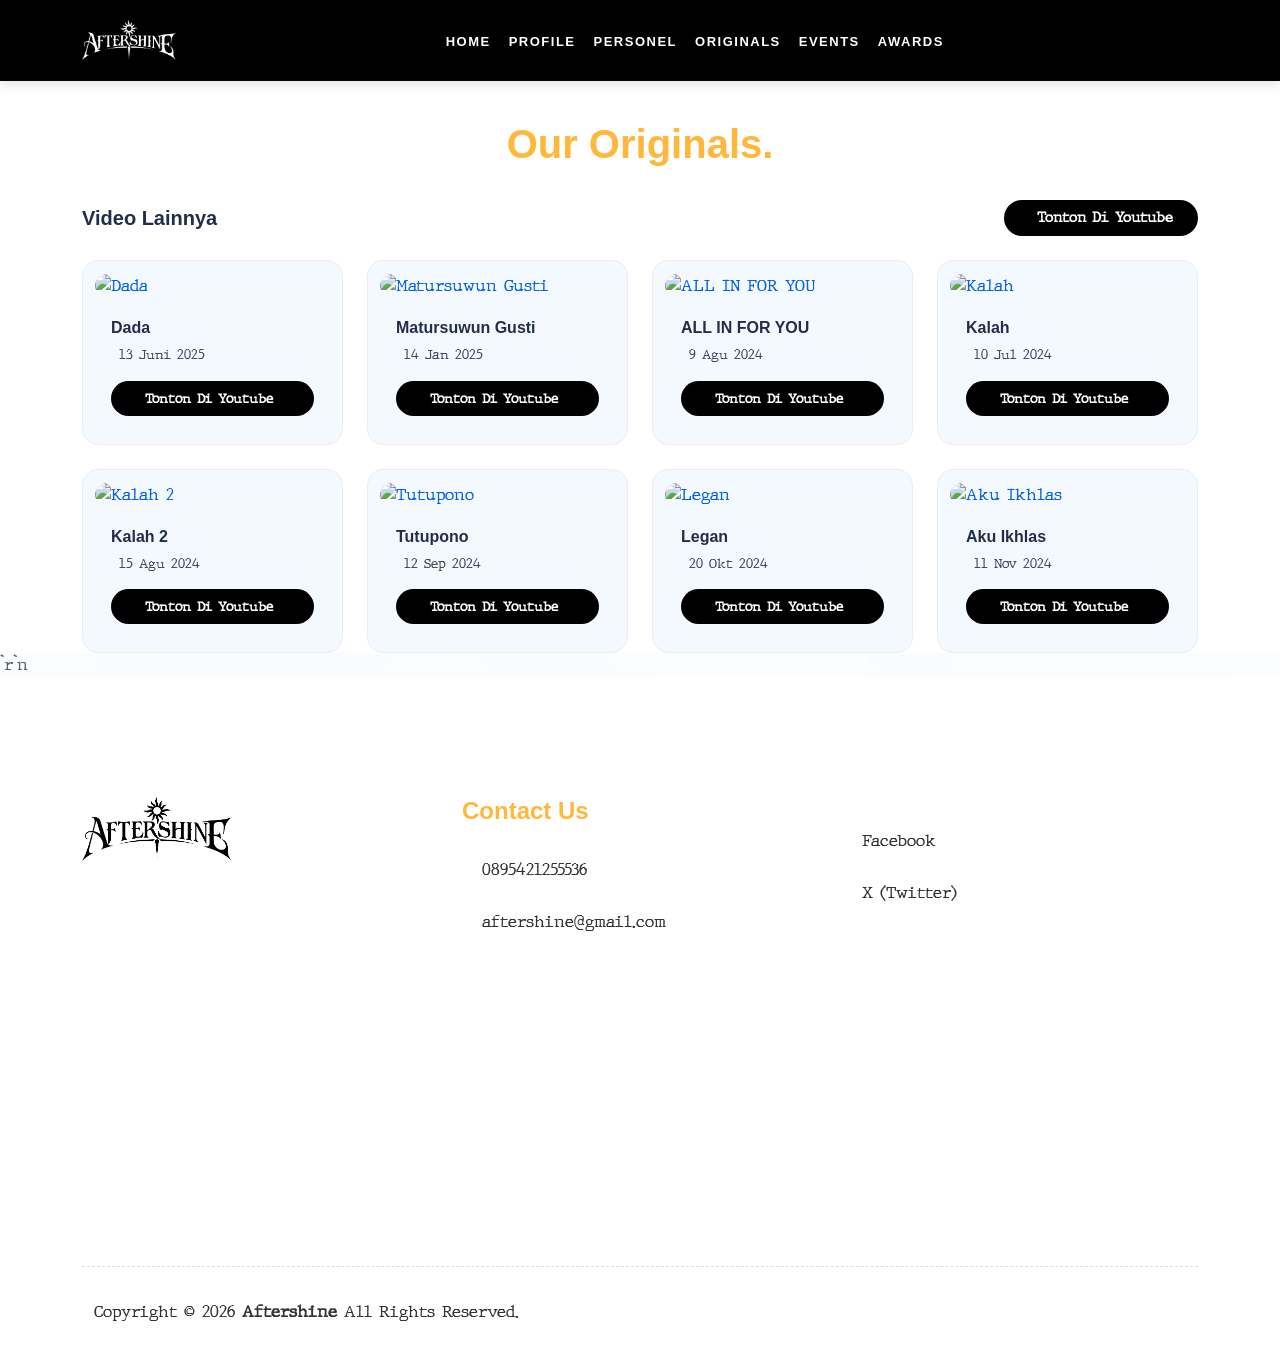
==== commit 141e2bba: "update baru" ====
--- a/originals.html
+++ b/originals.html
@@ -136,12 +136,12 @@
             <div class="row gy-4">
                 <div class="col-lg-3 col-md-4 col-sm-6" data-aos="fade-up" data-aos-duration="200">
                     <div class="blog-item scale-hover-item bg-main-25 rounded-16 p-12 h-100 border border-neutral-30 d-flex flex-column">
-                        <div class="rounded-12 overflow-hidden position-relative" style="cursor: pointer;" data-bs-toggle="modal" data-bs-target="#videoModal" data-video-id="erfHfqTgMc8">
+                        <a href="https://www.youtube.com/watch?v=erfHfqTgMc8" class="popup-youtube rounded-12 overflow-hidden position-relative d-block" style="cursor: pointer;">
                             <img src="https://img.youtube.com/vi/erfHfqTgMc8/hqdefault.jpg" alt="Dada" class="scale-hover-item__img rounded-12 cover-img transition-2 w-100" style="aspect-ratio: 16/9; object-fit: cover;">
                             <div class="position-absolute top-50 start-50 translate-middle">
                                 <i class="ph-fill ph-play-circle text-white" style="font-size: 3rem; filter: drop-shadow(0px 0px 5px rgba(0,0,0,0.5));"></i>
                             </div>
-                        </div>
+                        </a>
                         <div class="p-16 pt-20 d-flex flex-column flex-grow-1">
                             <h5 class="mb-8" style="font-size: 16px;">
                                 <span class="link text-line-2">Dada</span>
@@ -161,12 +161,12 @@
                 </div>
                 <div class="col-lg-3 col-md-4 col-sm-6" data-aos="fade-up" data-aos-duration="200">
                     <div class="blog-item scale-hover-item bg-main-25 rounded-16 p-12 h-100 border border-neutral-30 d-flex flex-column">
-                        <div class="rounded-12 overflow-hidden position-relative" style="cursor: pointer;" data-bs-toggle="modal" data-bs-target="#videoModal" data-video-id="o1gSJKCmJH8">
+                        <a href="https://www.youtube.com/watch?v=o1gSJKCmJH8" class="popup-youtube rounded-12 overflow-hidden position-relative d-block" style="cursor: pointer;">
                             <img src="https://img.youtube.com/vi/o1gSJKCmJH8/hqdefault.jpg" alt="Matursuwun Gusti" class="scale-hover-item__img rounded-12 cover-img transition-2 w-100" style="aspect-ratio: 16/9; object-fit: cover;">
                             <div class="position-absolute top-50 start-50 translate-middle">
                                 <i class="ph-fill ph-play-circle text-white" style="font-size: 3rem; filter: drop-shadow(0px 0px 5px rgba(0,0,0,0.5));"></i>
                             </div>
-                        </div>
+                        </a>
                         <div class="p-16 pt-20 d-flex flex-column flex-grow-1">
                             <h5 class="mb-8" style="font-size: 16px;">
                                 <span class="link text-line-2">Matursuwun Gusti</span>
@@ -186,12 +186,12 @@
                 </div>
                 <div class="col-lg-3 col-md-4 col-sm-6" data-aos="fade-up" data-aos-duration="200">
                     <div class="blog-item scale-hover-item bg-main-25 rounded-16 p-12 h-100 border border-neutral-30 d-flex flex-column">
-                        <div class="rounded-12 overflow-hidden position-relative" style="cursor: pointer;" data-bs-toggle="modal" data-bs-target="#videoModal" data-video-id="DKC4vtUAlaA">
+                        <a href="https://www.youtube.com/watch?v=DKC4vtUAlaA" class="popup-youtube rounded-12 overflow-hidden position-relative d-block" style="cursor: pointer;">
                             <img src="https://img.youtube.com/vi/DKC4vtUAlaA/hqdefault.jpg" alt="ALL IN FOR YOU" class="scale-hover-item__img rounded-12 cover-img transition-2 w-100" style="aspect-ratio: 16/9; object-fit: cover;">
                             <div class="position-absolute top-50 start-50 translate-middle">
                                 <i class="ph-fill ph-play-circle text-white" style="font-size: 3rem; filter: drop-shadow(0px 0px 5px rgba(0,0,0,0.5));"></i>
                             </div>
-                        </div>
+                        </a>
                         <div class="p-16 pt-20 d-flex flex-column flex-grow-1">
                             <h5 class="mb-8" style="font-size: 16px;">
                                 <span class="link text-line-2">ALL IN FOR YOU</span>
@@ -211,12 +211,12 @@
                 </div>
                 <div class="col-lg-3 col-md-4 col-sm-6" data-aos="fade-up" data-aos-duration="200">
                     <div class="blog-item scale-hover-item bg-main-25 rounded-16 p-12 h-100 border border-neutral-30 d-flex flex-column">
-                        <div class="rounded-12 overflow-hidden position-relative" style="cursor: pointer;" data-bs-toggle="modal" data-bs-target="#videoModal" data-video-id="Y-i0c6F1R6c">
+                        <a href="https://www.youtube.com/watch?v=Y-i0c6F1R6c" class="popup-youtube rounded-12 overflow-hidden position-relative d-block" style="cursor: pointer;">
                             <img src="https://img.youtube.com/vi/Y-i0c6F1R6c/hqdefault.jpg" alt="Kalah" class="scale-hover-item__img rounded-12 cover-img transition-2 w-100" style="aspect-ratio: 16/9; object-fit: cover;">
                             <div class="position-absolute top-50 start-50 translate-middle">
                                 <i class="ph-fill ph-play-circle text-white" style="font-size: 3rem; filter: drop-shadow(0px 0px 5px rgba(0,0,0,0.5));"></i>
                             </div>
-                        </div>
+                        </a>
                         <div class="p-16 pt-20 d-flex flex-column flex-grow-1">
                             <h5 class="mb-8" style="font-size: 16px;">
                                 <span class="link text-line-2">Kalah</span>
@@ -236,12 +236,12 @@
                 </div>
                 <div class="col-lg-3 col-md-4 col-sm-6" data-aos="fade-up" data-aos-duration="200">
                     <div class="blog-item scale-hover-item bg-main-25 rounded-16 p-12 h-100 border border-neutral-30 d-flex flex-column">
-                        <div class="rounded-12 overflow-hidden position-relative" style="cursor: pointer;" data-bs-toggle="modal" data-bs-target="#videoModal" data-video-id="YwV_rJ7YqC4">
+                        <a href="https://www.youtube.com/watch?v=YwV_rJ7YqC4" class="popup-youtube rounded-12 overflow-hidden position-relative d-block" style="cursor: pointer;">
                             <img src="https://img.youtube.com/vi/YwV_rJ7YqC4/hqdefault.jpg" alt="Kalah 2" class="scale-hover-item__img rounded-12 cover-img transition-2 w-100" style="aspect-ratio: 16/9; object-fit: cover;">
                             <div class="position-absolute top-50 start-50 translate-middle">
                                 <i class="ph-fill ph-play-circle text-white" style="font-size: 3rem; filter: drop-shadow(0px 0px 5px rgba(0,0,0,0.5));"></i>
                             </div>
-                        </div>
+                        </a>
                         <div class="p-16 pt-20 d-flex flex-column flex-grow-1">
                             <h5 class="mb-8" style="font-size: 16px;">
                                 <span class="link text-line-2">Kalah 2</span>
@@ -261,12 +261,12 @@
                 </div>
                 <div class="col-lg-3 col-md-4 col-sm-6" data-aos="fade-up" data-aos-duration="200">
                     <div class="blog-item scale-hover-item bg-main-25 rounded-16 p-12 h-100 border border-neutral-30 d-flex flex-column">
-                        <div class="rounded-12 overflow-hidden position-relative" style="cursor: pointer;" data-bs-toggle="modal" data-bs-target="#videoModal" data-video-id="9t_v_s_V-lU">
+                        <a href="https://www.youtube.com/watch?v=9t_v_s_V-lU" class="popup-youtube rounded-12 overflow-hidden position-relative d-block" style="cursor: pointer;">
                             <img src="https://img.youtube.com/vi/9t_v_s_V-lU/hqdefault.jpg" alt="Tutupono" class="scale-hover-item__img rounded-12 cover-img transition-2 w-100" style="aspect-ratio: 16/9; object-fit: cover;">
                             <div class="position-absolute top-50 start-50 translate-middle">
                                 <i class="ph-fill ph-play-circle text-white" style="font-size: 3rem; filter: drop-shadow(0px 0px 5px rgba(0,0,0,0.5));"></i>
                             </div>
-                        </div>
+                        </a>
                         <div class="p-16 pt-20 d-flex flex-column flex-grow-1">
                             <h5 class="mb-8" style="font-size: 16px;">
                                 <span class="link text-line-2">Tutupono</span>
@@ -286,12 +286,12 @@
                 </div>
                 <div class="col-lg-3 col-md-4 col-sm-6" data-aos="fade-up" data-aos-duration="200">
                     <div class="blog-item scale-hover-item bg-main-25 rounded-16 p-12 h-100 border border-neutral-30 d-flex flex-column">
-                        <div class="rounded-12 overflow-hidden position-relative" style="cursor: pointer;" data-bs-toggle="modal" data-bs-target="#videoModal" data-video-id="tU5v9wX2x8z">
+                        <a href="https://www.youtube.com/watch?v=tU5v9wX2x8z" class="popup-youtube rounded-12 overflow-hidden position-relative d-block" style="cursor: pointer;">
                             <img src="https://img.youtube.com/vi/tU5v9wX2x8z/hqdefault.jpg" alt="Legan" class="scale-hover-item__img rounded-12 cover-img transition-2 w-100" style="aspect-ratio: 16/9; object-fit: cover;">
                             <div class="position-absolute top-50 start-50 translate-middle">
                                 <i class="ph-fill ph-play-circle text-white" style="font-size: 3rem; filter: drop-shadow(0px 0px 5px rgba(0,0,0,0.5));"></i>
                             </div>
-                        </div>
+                        </a>
                         <div class="p-16 pt-20 d-flex flex-column flex-grow-1">
                             <h5 class="mb-8" style="font-size: 16px;">
                                 <span class="link text-line-2">Legan</span>
@@ -311,12 +311,12 @@
                 </div>
                 <div class="col-lg-3 col-md-4 col-sm-6" data-aos="fade-up" data-aos-duration="200">
                     <div class="blog-item scale-hover-item bg-main-25 rounded-16 p-12 h-100 border border-neutral-30 d-flex flex-column">
-                        <div class="rounded-12 overflow-hidden position-relative" style="cursor: pointer;" data-bs-toggle="modal" data-bs-target="#videoModal" data-video-id="G1M1GmU43whw">
+                        <a href="https://www.youtube.com/watch?v=G1M1GmU43whw" class="popup-youtube rounded-12 overflow-hidden position-relative d-block" style="cursor: pointer;">
                             <img src="https://img.youtube.com/vi/G1M1GmU43whw/hqdefault.jpg" alt="Aku Ikhlas" class="scale-hover-item__img rounded-12 cover-img transition-2 w-100" style="aspect-ratio: 16/9; object-fit: cover;">
                             <div class="position-absolute top-50 start-50 translate-middle">
                                 <i class="ph-fill ph-play-circle text-white" style="font-size: 3rem; filter: drop-shadow(0px 0px 5px rgba(0,0,0,0.5));"></i>
                             </div>
-                        </div>
+                        </a>
                         <div class="p-16 pt-20 d-flex flex-column flex-grow-1">
                             <h5 class="mb-8" style="font-size: 16px;">
                                 <span class="link text-line-2">Aku Ikhlas</span>
@@ -335,57 +335,6 @@
                     </div>
                 </div>
             </div>
-
-            <!-- Video Modal -->
-            <div class="modal fade" id="videoModal" tabindex="-1" aria-labelledby="videoModalLabel" aria-hidden="true">
-              <div class="modal-dialog modal-lg modal-dialog-centered">
-                <div class="modal-content bg-dark border-0 rounded-16 overflow-hidden shadow-lg">
-                  <div class="modal-header border-0 pb-0 justify-content-end p-12">
-                    <button type="button" class="btn-close btn-close-white" data-bs-dismiss="modal" data-dismiss="modal" onclick="closeVideoModal()" aria-label="Close" style="background-color: rgba(255,255,255,0.2); border-radius: 50%; padding: 10px; z-index: 9999; position: relative; cursor: pointer;"></button>
-                  </div>
-                  <div class="modal-body p-0">
-                    <div class="ratio ratio-16x9">
-                      <iframe id="videoIframe" src="" title="YouTube video player" frameborder="0" allow="accelerometer; autoplay; clipboard-write; encrypted-media; gyroscope; picture-in-picture; web-share" allowfullscreen></iframe>
-                    </div>
-                  </div>
-                </div>
-              </div>
-            </div>
-
-            <script>
-                document.addEventListener('DOMContentLoaded', function () {
-                    const videoModal = document.getElementById('videoModal');
-                    const videoIframe = document.getElementById('videoIframe');
-
-                    if (videoModal) {
-                        videoModal.addEventListener('show.bs.modal', function (event) {
-                            const triggerElement = event.relatedTarget;
-                            const videoId = triggerElement.getAttribute('data-video-id');
-                            videoIframe.src = `https://www.youtube.com/embed/${videoId}?autoplay=1`;
-                        });
-
-                        videoModal.addEventListener('hide.bs.modal', function () {
-                            videoIframe.src = '';
-                        });
-                        videoModal.addEventListener('hidden.bs.modal', function () {
-                            videoIframe.src = '';
-                        });
-                    }
-                });
-
-                function closeVideoModal() {
-                    const videoIframe = document.getElementById('videoIframe');
-                    if (videoIframe) videoIframe.src = '';
-                    if (window.jQuery) {
-                        $('#videoModal').modal('hide');
-                    }
-                    if (typeof bootstrap !== 'undefined') {
-                        const modalElement = document.getElementById('videoModal');
-                        const modalInstance = bootstrap.Modal.getInstance(modalElement);
-                        if (modalInstance) modalInstance.hide();
-                    }
-                }
-            </script>
         </div>
     </section>
     <!-- ================================ About Section End ==================================== -->`r`n    <!-- ==================== Footer Start Here ==================== -->
@@ -542,6 +491,17 @@
         }
       });
     </script>
+    <script>
+        $(document).ready(function() {
+            $('.popup-youtube').magnificPopup({
+                type: 'iframe',
+                mainClass: 'mfp-fade',
+                removalDelay: 160,
+                preloader: false,
+                fixedContentPos: false
+            });
+        });
+    </script>
   </body>
 </html>
 
